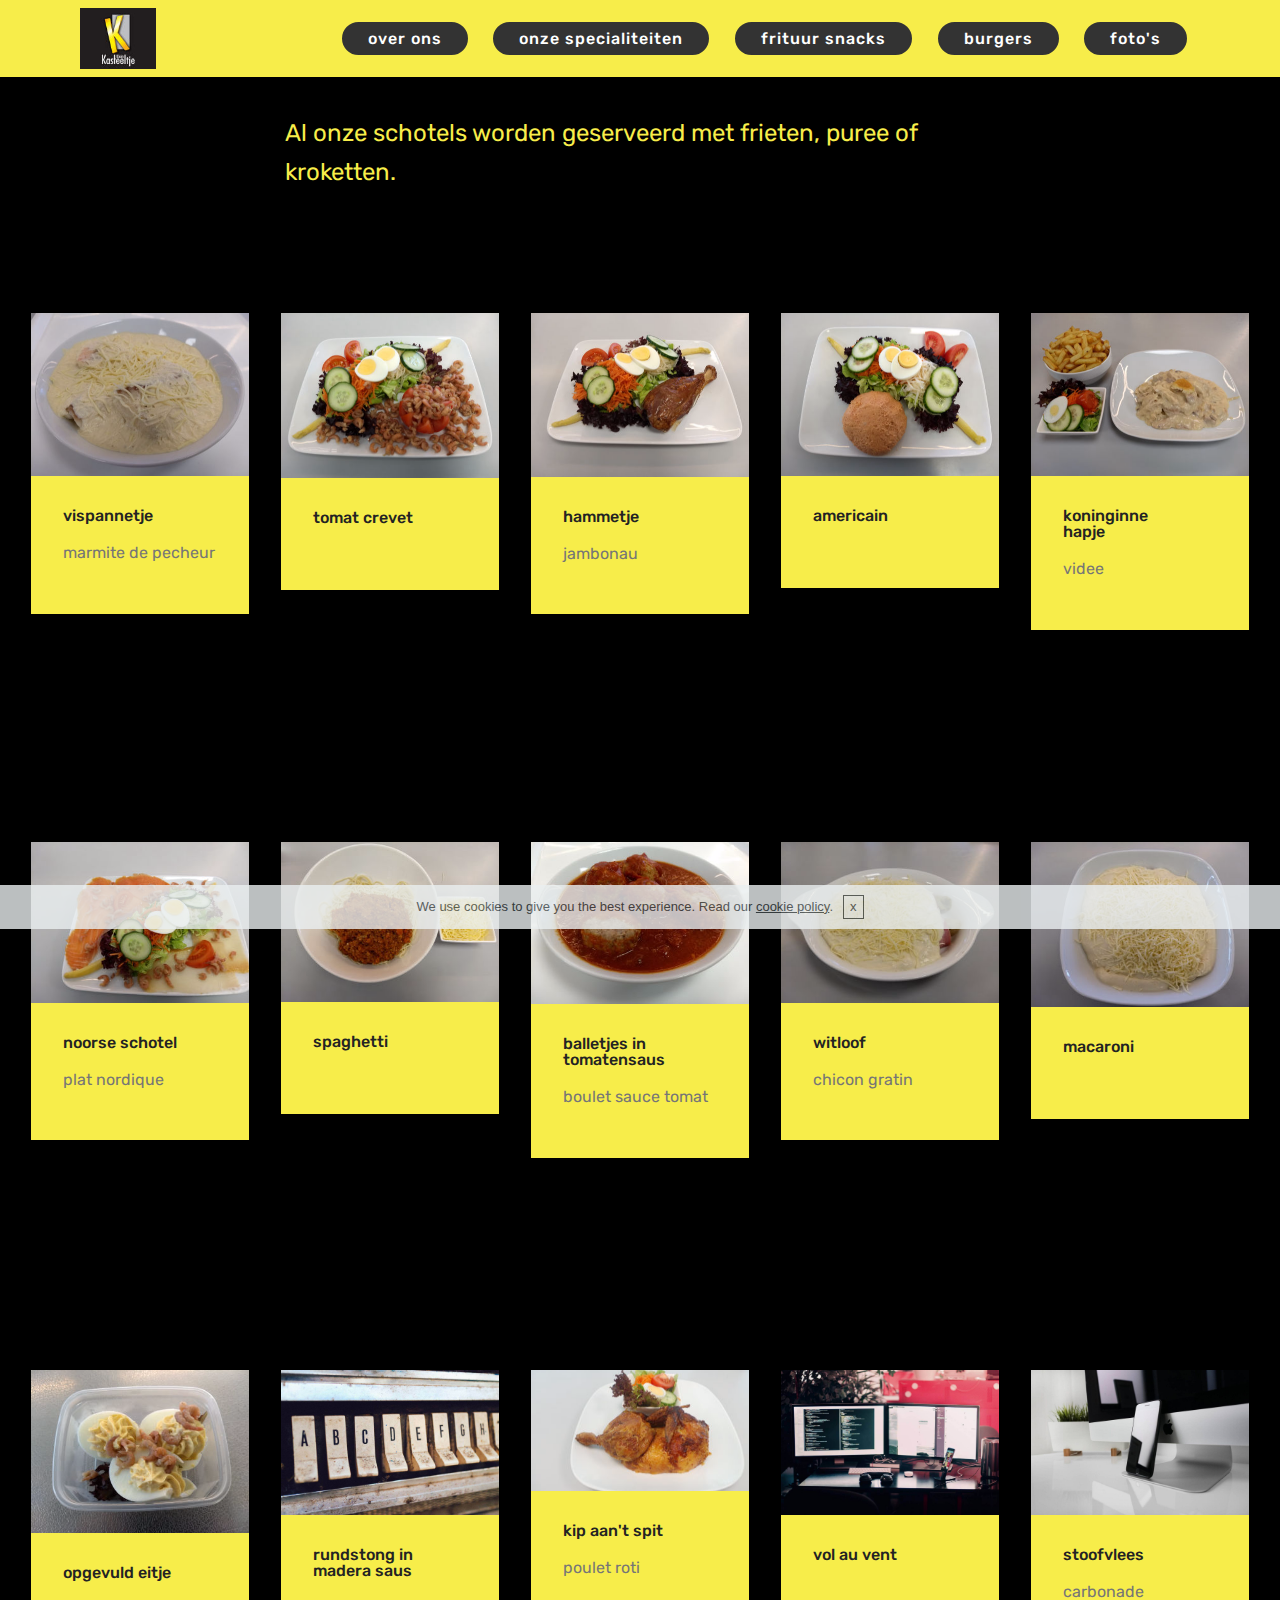
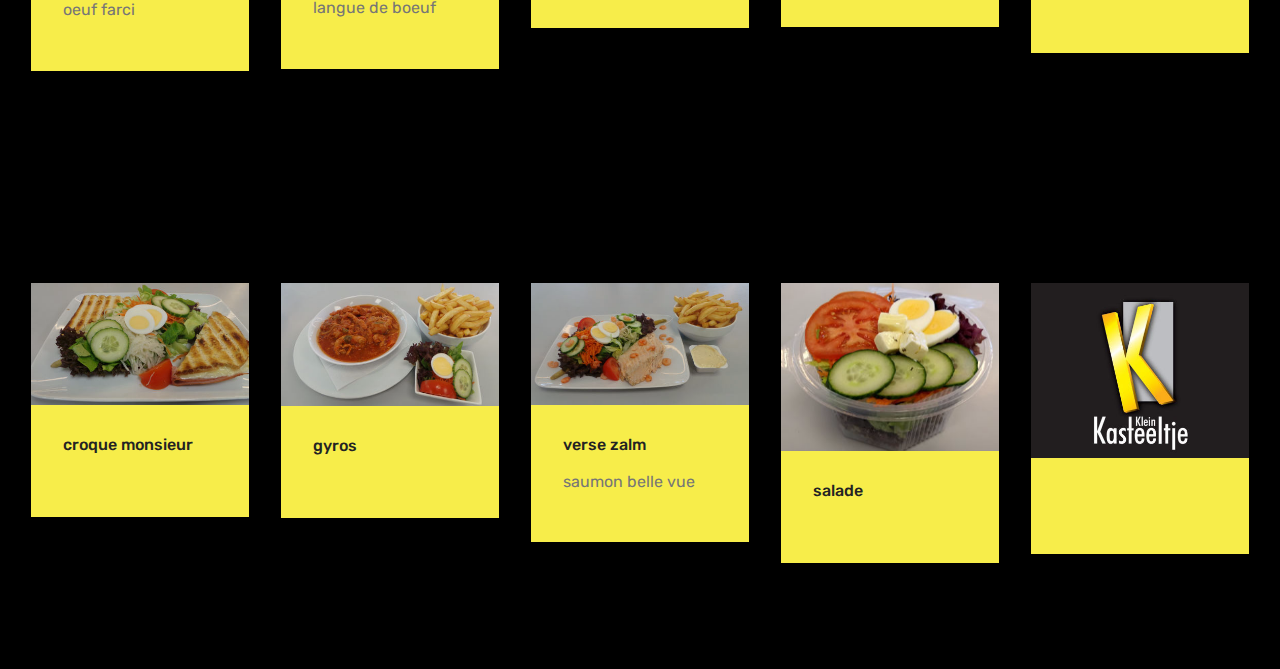
==== page2.html @ 7572d740 "create github pages" ====
<!DOCTYPE html>
<html >
<head>
  <!-- Site made with Mobirise Website Builder v4.8.10, https://mobirise.com -->
  <meta charset="UTF-8">
  <meta http-equiv="X-UA-Compatible" content="IE=edge">
  <meta name="generator" content="Mobirise v4.8.10, mobirise.com">
  <meta name="viewport" content="width=device-width, initial-scale=1, minimum-scale=1">
  <link rel="shortcut icon" href="assets/images/logo-2-122x98.jpg" type="image/x-icon">
  <meta name="description" content="">
  <title>ons specialiteiten</title>
  <link rel="stylesheet" href="assets/web/assets/mobirise-icons/mobirise-icons.css">
  <link rel="stylesheet" href="assets/tether/tether.min.css">
  <link rel="stylesheet" href="assets/bootstrap/css/bootstrap.min.css">
  <link rel="stylesheet" href="assets/bootstrap/css/bootstrap-grid.min.css">
  <link rel="stylesheet" href="assets/bootstrap/css/bootstrap-reboot.min.css">
  <link rel="stylesheet" href="assets/dropdown/css/style.css">
  <link rel="stylesheet" href="assets/theme/css/style.css">
  <link rel="stylesheet" href="assets/mobirise/css/mbr-additional.css" type="text/css">
  
  
  
</head>
<body>
  <section class="menu cid-rec73ujfLk" once="menu" id="menu1-b">

    

    <nav class="navbar navbar-expand beta-menu navbar-dropdown align-items-center navbar-fixed-top navbar-toggleable-sm">
        <button class="navbar-toggler navbar-toggler-right" type="button" data-toggle="collapse" data-target="#navbarSupportedContent" aria-controls="navbarSupportedContent" aria-expanded="false" aria-label="Toggle navigation">
            <div class="hamburger">
                <span></span>
                <span></span>
                <span></span>
                <span></span>
            </div>
        </button>
        <div class="menu-logo">
            <div class="navbar-brand">
                <span class="navbar-logo">
                    <a href="index.html">
                         <img src="assets/images/logo-2-122x98.jpg" alt="Mobirise" title="" style="height: 3.8rem;">
                    </a>
                </span>
                
            </div>
        </div>
        <div class="collapse navbar-collapse" id="navbarSupportedContent">
            
            <div class="navbar-buttons mbr-section-btn"><a class="btn btn-sm btn-black display-4" href="page6.html">over ons
                    </a> <a class="btn btn-sm btn-black display-4" href="page2.html">onze specialiteiten
                    </a> <a class="btn btn-sm btn-black display-4" href="page5.html">frituur snacks</a> <a class="btn btn-sm btn-black display-4" href="page3.html">burgers</a> <a class="btn btn-sm btn-black display-4" href="page7.html">foto's</a></div>
        </div>
    </nav>
</section>

<section class="engine"><a href="https://mobirise.info/r">bootstrap template</a></section><section class="mbr-section article content1 cid-rgzN9LftoB" id="content1-1b">
    
     

    <div class="container">
        <div class="media-container-row">
            <div class="mbr-text col-12 col-md-8 mbr-fonts-style display-5"><p><br></p><p>Al onze schotels worden geserveerd met frieten, puree of kroketten.</p></div>
        </div>
    </div>
</section>

<section class="features17 cid-recklBuhx4" id="features17-l">
    
    

    
    <div class="container-fluid">
        <div class="media-container-row">
            <div class="card p-3 col-12 col-md-6 my-col">
                <div class="card-wrapper">
                    <div class="card-img">
                        <img src="assets/images/50827368-1995098250793268-5946096842210017280-n-430x323.jpg" alt="Mobirise" title="">
                    </div>
                    <div class="card-box">
                        <h4 class="card-title pb-3 mbr-fonts-style display-7">vispannetje</h4>
                        <p class="mbr-text mbr-fonts-style display-7">marmite de pecheur</p>
                    </div>
                </div>
            </div>

            <div class="card p-3 col-12 col-md-6 my-col">
                <div class="card-wrapper">
                    <div class="card-img">
                        <img src="assets/images/50784639-2400326516862826-1860942607039856640-n-430x323.jpg" alt="Mobirise" title="">
                    </div>
                    <div class="card-box">
                        <h4 class="card-title pb-3 mbr-fonts-style display-7">tomat crevet</h4>
                        <p class="mbr-text mbr-fonts-style display-7"></p>
                    </div>
                </div>
            </div>

            <div class="card p-3 col-12 col-md-6 my-col">
                <div class="card-wrapper">
                    <div class="card-img">
                        <img src="assets/images/50801722-320391675485150-7075868842458611712-n-430x323.jpg" alt="Mobirise" title="">
                    </div>
                    <div class="card-box">
                        <h4 class="card-title pb-3 mbr-fonts-style display-7">hammetje</h4>
                        <p class="mbr-text mbr-fonts-style display-7">jambonau</p>
                    </div>
                </div>
            </div>

            <div class="card p-3 col-12 col-md-6 my-col">
                <div class="card-wrapper">
                    <div class="card-img">
                        <img src="assets/images/50875366-781435548882278-3315359842184462336-n-430x323.jpg" alt="Mobirise" title="">
                    </div>
                    <div class="card-box">
                        <h4 class="card-title pb-3 mbr-fonts-style display-7">americain</h4>
                        <p class="mbr-text mbr-fonts-style display-7"></p>
                    </div>
                </div>
            </div>
            <div class="card p-3 col-12 col-md-6 my-col">
                <div class="card-wrapper">
                    <div class="card-img">
                        <img src="assets/images/51148711-1792166977555471-4178245533892083712-n-430x323.jpg" alt="Mobirise" title="">
                    </div>
                    <div class="card-box">
                        <h4 class="card-title pb-3 mbr-fonts-style display-7">koninginne<br>hapje</h4>
                        <p class="mbr-text mbr-fonts-style display-7">videe</p>
                    </div>
                </div>
            </div>
            
        </div>
    </div>
</section>

<section class="features17 cid-recknrUczI" id="features17-m">
    
    

    
    <div class="container-fluid">
        <div class="media-container-row">
            <div class="card p-3 col-12 col-md-6 my-col">
                <div class="card-wrapper">
                    <div class="card-img">
                        <img src="assets/images/51202951-395806581244253-6307125531049459712-n-346x260.jpg" alt="Mobirise" title="">
                    </div>
                    <div class="card-box">
                        <h4 class="card-title pb-3 mbr-fonts-style display-7">noorse schotel</h4>
                        <p class="mbr-text mbr-fonts-style display-7">plat nordique</p>
                    </div>
                </div>
            </div>

            <div class="card p-3 col-12 col-md-6 my-col">
                <div class="card-wrapper">
                    <div class="card-img">
                        <img src="assets/images/50830627-273370356693014-2599071722275602432-n-346x260.jpg" alt="Mobirise" title="">
                    </div>
                    <div class="card-box">
                        <h4 class="card-title pb-3 mbr-fonts-style display-7">spaghetti</h4>
                        <p class="mbr-text mbr-fonts-style display-7"></p>
                    </div>
                </div>
            </div>

            <div class="card p-3 col-12 col-md-6 my-col">
                <div class="card-wrapper">
                    <div class="card-img">
                        <img src="assets/images/50914615-1672369756197140-2562226293059878912-n-346x260.jpg" alt="Mobirise" title="">
                    </div>
                    <div class="card-box">
                        <h4 class="card-title pb-3 mbr-fonts-style display-7">balletjes in tomatensaus</h4>
                        <p class="mbr-text mbr-fonts-style display-7">boulet sauce tomat</p>
                    </div>
                </div>
            </div>

            <div class="card p-3 col-12 col-md-6 my-col">
                <div class="card-wrapper">
                    <div class="card-img">
                        <img src="assets/images/51304260-373575806559792-3846503690173153280-n-346x260.jpg" alt="Mobirise" title="">
                    </div>
                    <div class="card-box">
                        <h4 class="card-title pb-3 mbr-fonts-style display-7">witloof</h4>
                        <p class="mbr-text mbr-fonts-style display-7">chicon gratin</p>
                    </div>
                </div>
            </div>
            <div class="card p-3 col-12 col-md-6 my-col">
                <div class="card-wrapper">
                    <div class="card-img">
                        <img src="assets/images/50916947-1265857606899111-3289320769728806912-n-346x260.jpg" alt="Mobirise" title="">
                    </div>
                    <div class="card-box">
                        <h4 class="card-title pb-3 mbr-fonts-style display-7">macaroni</h4>
                        <p class="mbr-text mbr-fonts-style display-7"></p>
                    </div>
                </div>
            </div>
            
        </div>
    </div>
</section>

<section class="features17 cid-rgyA32SpLx" id="features17-10">
    
    

    
    <div class="container-fluid">
        <div class="media-container-row">
            <div class="card p-3 col-12 col-md-6 my-col">
                <div class="card-wrapper">
                    <div class="card-img">
                        <img src="assets/images/50003251-404306273643774-7977864394694459392-n-346x260.jpg" alt="Mobirise" title="">
                    </div>
                    <div class="card-box">
                        <h4 class="card-title pb-3 mbr-fonts-style display-7">opgevuld eitje</h4>
                        <p class="mbr-text mbr-fonts-style display-7">oeuf farci</p>
                    </div>
                </div>
            </div>

            <div class="card p-3 col-12 col-md-6 my-col">
                <div class="card-wrapper">
                    <div class="card-img">
                        <img src="assets/images/02.jpg" alt="Mobirise">
                    </div>
                    <div class="card-box">
                        <h4 class="card-title pb-3 mbr-fonts-style display-7">rundstong in madera saus<br></h4>
                        <p class="mbr-text mbr-fonts-style display-7">langue de boeuf</p>
                    </div>
                </div>
            </div>

            <div class="card p-3 col-12 col-md-6 my-col">
                <div class="card-wrapper">
                    <div class="card-img">
                        <img src="assets/images/20140618-135926-346x195.jpg" alt="Mobirise" title="">
                    </div>
                    <div class="card-box">
                        <h4 class="card-title pb-3 mbr-fonts-style display-7">kip aan't spit</h4>
                        <p class="mbr-text mbr-fonts-style display-7">poulet roti</p>
                    </div>
                </div>
            </div>

            <div class="card p-3 col-12 col-md-6 my-col">
                <div class="card-wrapper">
                    <div class="card-img">
                        <img src="assets/images/04.jpg" alt="Mobirise">
                    </div>
                    <div class="card-box">
                        <h4 class="card-title pb-3 mbr-fonts-style display-7">vol au vent</h4>
                        <p class="mbr-text mbr-fonts-style display-7"></p>
                    </div>
                </div>
            </div>
            <div class="card p-3 col-12 col-md-6 my-col">
                <div class="card-wrapper">
                    <div class="card-img">
                        <img src="assets/images/01.jpg" alt="Mobirise">
                    </div>
                    <div class="card-box">
                        <h4 class="card-title pb-3 mbr-fonts-style display-7">stoofvlees</h4>
                        <p class="mbr-text mbr-fonts-style display-7">carbonade</p>
                    </div>
                </div>
            </div>
            
        </div>
    </div>
</section>

<section class="features17 cid-rgzDKqS6aR" id="features17-1a">
    
    

    
    <div class="container-fluid">
        <div class="media-container-row">
            <div class="card p-3 col-12 col-md-6 my-col">
                <div class="card-wrapper">
                    <div class="card-img">
                        <img src="assets/images/20160317-221334-430x242.jpg" alt="Mobirise" title="">
                    </div>
                    <div class="card-box">
                        <h4 class="card-title pb-3 mbr-fonts-style display-7">croque monsieur</h4>
                        <p class="mbr-text mbr-fonts-style display-7"></p>
                    </div>
                </div>
            </div>

            <div class="card p-3 col-12 col-md-6 my-col">
                <div class="card-wrapper">
                    <div class="card-img">
                        <img src="assets/images/20160421-111442-430x242.jpg" alt="Mobirise" title="">
                    </div>
                    <div class="card-box">
                        <h4 class="card-title pb-3 mbr-fonts-style display-7">gyros</h4>
                        <p class="mbr-text mbr-fonts-style display-7"></p>
                    </div>
                </div>
            </div>

            <div class="card p-3 col-12 col-md-6 my-col">
                <div class="card-wrapper">
                    <div class="card-img">
                        <img src="assets/images/20160421-110950-430x242.jpg" alt="Mobirise" title="">
                    </div>
                    <div class="card-box">
                        <h4 class="card-title pb-3 mbr-fonts-style display-7">verse zalm</h4>
                        <p class="mbr-text mbr-fonts-style display-7">saumon belle vue</p>
                    </div>
                </div>
            </div>

            <div class="card p-3 col-12 col-md-6 my-col">
                <div class="card-wrapper">
                    <div class="card-img">
                        <img src="assets/images/50919503-2299059166978845-5329085894915784704-n-1-430x323.jpg" alt="Mobirise" title="">
                    </div>
                    <div class="card-box">
                        <h4 class="card-title pb-3 mbr-fonts-style display-7">salade</h4>
                        <p class="mbr-text mbr-fonts-style display-7"></p>
                    </div>
                </div>
            </div>
            <div class="card p-3 col-12 col-md-6 my-col">
                <div class="card-wrapper">
                    <div class="card-img">
                        <img src="assets/images/logo-430x346.jpg" alt="Mobirise" title="">
                    </div>
                    <div class="card-box">
                        <h4 class="card-title pb-3 mbr-fonts-style display-7"></h4>
                        <p class="mbr-text mbr-fonts-style display-7"></p>
                    </div>
                </div>
            </div>
            
        </div>
    </div>
</section>


  <script src="assets/web/assets/jquery/jquery.min.js"></script>
  <script src="assets/popper/popper.min.js"></script>
  <script src="assets/tether/tether.min.js"></script>
  <script src="assets/bootstrap/js/bootstrap.min.js"></script>
  <script src="assets/smoothscroll/smooth-scroll.js"></script>
  <script src="assets/cookies-alert-plugin/cookies-alert-core.js"></script>
  <script src="assets/cookies-alert-plugin/cookies-alert-script.js"></script>
  <script src="assets/dropdown/js/script.min.js"></script>
  <script src="assets/touchswipe/jquery.touch-swipe.min.js"></script>
  <script src="assets/theme/js/script.js"></script>
  
  
<input name="cookieData" type="hidden" data-cookie-text="We use cookies to give you the best experience. Read our <a href='privacy.html'>cookie policy</a>.">
  </body>
</html>
---- assets/web/assets/mobirise-icons/mobirise-icons.css ----
@font-face {
  font-family: 'MobiriseIcons';
  src:  url('mobirise-icons.eot?spat4u');
  src:  url('mobirise-icons.eot?spat4u#iefix') format('embedded-opentype'),
    url('mobirise-icons.ttf?spat4u') format('truetype'),
    url('mobirise-icons.woff?spat4u') format('woff'),
    url('mobirise-icons.svg?spat4u#MobiriseIcons') format('svg');
  font-weight: normal;
  font-style: normal;
}

[class^="mbri-"], [class*=" mbri-"] {
  /* use !important to prevent issues with browser extensions that change fonts */
  font-family: MobiriseIcons !important;
  speak: none;
  font-style: normal;
  font-weight: normal;
  font-variant: normal;
  text-transform: none;
  line-height: 1;

  /* Better Font Rendering =========== */
  -webkit-font-smoothing: antialiased;
  -moz-osx-font-smoothing: grayscale;
}

.mbri-add-submenu:before {
  content: "\e900";
}
.mbri-alert:before {
  content: "\e901";
}
.mbri-align-center:before {
  content: "\e902";
}
.mbri-align-justify:before {
  content: "\e903";
}
.mbri-align-left:before {
  content: "\e904";
}
.mbri-align-right:before {
  content: "\e905";
}
.mbri-android:before {
  content: "\e906";
}
.mbri-apple:before {
  content: "\e907";
}
.mbri-arrow-down:before {
  content: "\e908";
}
.mbri-arrow-next:before {
  content: "\e909";
}
.mbri-arrow-prev:before {
  content: "\e90a";
}
.mbri-arrow-up:before {
  content: "\e90b";
}
.mbri-bold:before {
  content: "\e90c";
}
.mbri-bookmark:before {
  content: "\e90d";
}
.mbri-bootstrap:before {
  content: "\e90e";
}
.mbri-briefcase:before {
  content: "\e90f";
}
.mbri-browse:before {
  content: "\e910";
}
.mbri-bulleted-list:before {
  content: "\e911";
}
.mbri-calendar:before {
  content: "\e912";
}
.mbri-camera:before {
  content: "\e913";
}
.mbri-cart-add:before {
  content: "\e914";
}
.mbri-cart-full:before {
  content: "\e915";
}
.mbri-cash:before {
  content: "\e916";
}
.mbri-change-style:before {
  content: "\e917";
}
.mbri-chat:before {
  content: "\e918";
}
.mbri-clock:before {
  content: "\e919";
}
.mbri-close:before {
  content: "\e91a";
}
.mbri-cloud:before {
  content: "\e91b";
}
.mbri-code:before {
  content: "\e91c";
}
.mbri-contact-form:before {
  content: "\e91d";
}
.mbri-credit-card:before {
  content: "\e91e";
}
.mbri-cursor-click:before {
  content: "\e91f";
}
.mbri-cust-feedback:before {
  content: "\e920";
}
.mbri-database:before {
  content: "\e921";
}
.mbri-delivery:before {
  content: "\e922";
}
.mbri-desktop:before {
  content: "\e923";
}
.mbri-devices:before {
  content: "\e924";
}
.mbri-down:before {
  content: "\e925";
}
.mbri-download:before {
  content: "\e989";
}
.mbri-drag-n-drop:before {
  content: "\e927";
}
.mbri-drag-n-drop2:before {
  content: "\e928";
}
.mbri-edit:before {
  content: "\e929";
}
.mbri-edit2:before {
  content: "\e92a";
}
.mbri-error:before {
  content: "\e92b";
}
.mbri-extension:before {
  content: "\e92c";
}
.mbri-features:before {
  content: "\e92d";
}
.mbri-file:before {
  content: "\e92e";
}
.mbri-flag:before {
  content: "\e92f";
}
.mbri-folder:before {
  content: "\e930";
}
.mbri-gift:before {
  content: "\e931";
}
.mbri-github:before {
  content: "\e932";
}
.mbri-globe:before {
  content: "\e933";
}
.mbri-globe-2:before {
  content: "\e934";
}
.mbri-growing-chart:before {
  content: "\e935";
}
.mbri-hearth:before {
  content: "\e936";
}
.mbri-help:before {
  content: "\e937";
}
.mbri-home:before {
  content: "\e938";
}
.mbri-hot-cup:before {
  content: "\e939";
}
.mbri-idea:before {
  content: "\e93a";
}
.mbri-image-gallery:before {
  content: "\e93b";
}
.mbri-image-slider:before {
  content: "\e93c";
}
.mbri-info:before {
  content: "\e93d";
}
.mbri-italic:before {
  content: "\e93e";
}
.mbri-key:before {
  content: "\e93f";
}
.mbri-laptop:before {
  content: "\e940";
}
.mbri-layers:before {
  content: "\e941";
}
.mbri-left-right:before {
  content: "\e942";
}
.mbri-left:before {
  content: "\e943";
}
.mbri-letter:before {
  content: "\e944";
}
.mbri-like:before {
  content: "\e945";
}
.mbri-link:before {
  content: "\e946";
}
.mbri-lock:before {
  content: "\e947";
}
.mbri-login:before {
  content: "\e948";
}
.mbri-logout:before {
  content: "\e949";
}
.mbri-magic-stick:before {
  content: "\e94a";
}
.mbri-map-pin:before {
  content: "\e94b";
}
.mbri-menu:before {
  content: "\e94c";
}
.mbri-mobile:before {
  content: "\e94d";
}
.mbri-mobile2:before {
  content: "\e94e";
}
.mbri-mobirise:before {
  content: "\e94f";
}
.mbri-more-horizontal:before {
  content: "\e950";
}
.mbri-more-vertical:before {
  content: "\e951";
}
.mbri-music:before {
  content: "\e952";
}
.mbri-new-file:before {
  content: "\e953";
}
.mbri-numbered-list:before {
  content: "\e954";
}
.mbri-opened-folder:before {
  content: "\e955";
}
.mbri-pages:before {
  content: "\e956";
}
.mbri-paper-plane:before {
  content: "\e957";
}
.mbri-paperclip:before {
  content: "\e958";
}
.mbri-photo:before {
  content: "\e959";
}
.mbri-photos:before {
  content: "\e95a";
}
.mbri-pin:before {
  content: "\e95b";
}
.mbri-play:before {
  content: "\e95c";
}
.mbri-plus:before {
  content: "\e95d";
}
.mbri-preview:before {
  content: "\e95e";
}
.mbri-print:before {
  content: "\e95f";
}
.mbri-protect:before {
  content: "\e960";
}
.mbri-question:before {
  content: "\e961";
}
.mbri-quote-left:before {
  content: "\e962";
}
.mbri-quote-right:before {
  content: "\e963";
}
.mbri-refresh:before {
  content: "\e964";
}
.mbri-responsive:before {
  content: "\e965";
}
.mbri-right:before {
  content: "\e966";
}
.mbri-rocket:before {
  content: "\e967";
}
.mbri-sad-face:before {
  content: "\e968";
}
.mbri-sale:before {
  content: "\e969";
}
.mbri-save:before {
  content: "\e96a";
}
.mbri-search:before {
  content: "\e96b";
}
.mbri-setting:before {
  content: "\e96c";
}
.mbri-setting2:before {
  content: "\e96d";
}
.mbri-setting3:before {
  content: "\e96e";
}
.mbri-share:before {
  content: "\e96f";
}
.mbri-shopping-bag:before {
  content: "\e970";
}
.mbri-shopping-basket:before {
  content: "\e971";
}
.mbri-shopping-cart:before {
  content: "\e972";
}
.mbri-sites:before {
  content: "\e973";
}
.mbri-smile-face:before {
  content: "\e974";
}
.mbri-speed:before {
  content: "\e975";
}
.mbri-star:before {
  content: "\e976";
}
.mbri-success:before {
  content: "\e977";
}
.mbri-sun:before {
  content: "\e978";
}
.mbri-sun2:before {
  content: "\e979";
}
.mbri-tablet:before {
  content: "\e97a";
}
.mbri-tablet-vertical:before {
  content: "\e97b";
}
.mbri-target:before {
  content: "\e97c";
}
.mbri-timer:before {
  content: "\e97d";
}
.mbri-to-ftp:before {
  content: "\e97e";
}
.mbri-to-local-drive:before {
  content: "\e97f";
}
.mbri-touch-swipe:before {
  content: "\e980";
}
.mbri-touch:before {
  content: "\e981";
}
.mbri-trash:before {
  content: "\e982";
}
.mbri-underline:before {
  content: "\e983";
}
.mbri-unlink:before {
  content: "\e984";
}
.mbri-unlock:before {
  content: "\e985";
}
.mbri-up-down:before {
  content: "\e986";
}
.mbri-up:before {
  content: "\e987";
}
.mbri-update:before {
  content: "\e988";
}
.mbri-upload:before {
 content: "\e926"; 
}
.mbri-user:before {
  content: "\e98a";
}
.mbri-user2:before {
  content: "\e98b";
}
.mbri-users:before {
  content: "\e98c";
}
.mbri-video:before {
  content: "\e98d";
}
.mbri-video-play:before {
  content: "\e98e";
}
.mbri-watch:before {
  content: "\e98f";
}
.mbri-website-theme:before {
  content: "\e990";
}
.mbri-wifi:before {
  content: "\e991";
}
.mbri-windows:before {
  content: "\e992";
}
.mbri-zoom-out:before {
  content: "\e993";
}
.mbri-redo:before {
  content: "\e994";
}
.mbri-undo:before {
  content: "\e995";
}
---- assets/dropdown/css/style.css ----
.navbar-dropdown {
  left: 0;
  padding: 0;
  position: absolute;
  right: 0;
  top: 0;
  transition: all 0.45s ease;
  z-index: 1030;
  background: #282828; }
  .navbar-dropdown .navbar-logo {
    margin-right: 0.8rem;
    transition: margin 0.3s ease-in-out;
    vertical-align: middle; }
    .navbar-dropdown .navbar-logo img {
      height: 3.125rem;
      transition: all 0.3s ease-in-out; }
    .navbar-dropdown .navbar-logo.mbr-iconfont {
      font-size: 3.125rem;
      line-height: 3.125rem; }
  .navbar-dropdown .navbar-caption {
    font-weight: 700;
    white-space: normal;
    vertical-align: -4px;
    line-height: 3.125rem !important; }
    .navbar-dropdown .navbar-caption, .navbar-dropdown .navbar-caption:hover {
      color: inherit;
      text-decoration: none; }
  .navbar-dropdown .mbr-iconfont + .navbar-caption {
    vertical-align: -1px; }
  .navbar-dropdown.navbar-fixed-top {
    position: fixed; }
  .navbar-dropdown .navbar-brand span {
    vertical-align: -4px; }
  .navbar-dropdown.bg-color.transparent {
    background: none; }
  .navbar-dropdown.navbar-short .navbar-brand {
    padding: 0.625rem 0; }
    .navbar-dropdown.navbar-short .navbar-brand span {
      vertical-align: -1px; }
  .navbar-dropdown.navbar-short .navbar-caption {
    line-height: 2.375rem !important;
    vertical-align: -2px; }
  .navbar-dropdown.navbar-short .navbar-logo {
    margin-right: 0.5rem; }
    .navbar-dropdown.navbar-short .navbar-logo img {
      height: 2.375rem; }
    .navbar-dropdown.navbar-short .navbar-logo.mbr-iconfont {
      font-size: 2.375rem;
      line-height: 2.375rem; }
  .navbar-dropdown.navbar-short .mbr-table-cell {
    height: 3.625rem; }
  .navbar-dropdown .navbar-close {
    left: 0.6875rem;
    position: fixed;
    top: 0.75rem;
    z-index: 1000; }
  .navbar-dropdown .hamburger-icon {
    content: "";
    display: inline-block;
    vertical-align: middle;
    width: 16px;
    -webkit-box-shadow: 0 -6px 0 1px #282828,0 0 0 1px #282828,0 6px 0 1px #282828;
    -moz-box-shadow: 0 -6px 0 1px #282828,0 0 0 1px #282828,0 6px 0 1px #282828;
    box-shadow: 0 -6px 0 1px #282828,0 0 0 1px #282828,0 6px 0 1px #282828; }

.dropdown-menu .dropdown-toggle[data-toggle="dropdown-submenu"]::after {
  border-bottom: 0.35em solid transparent;
  border-left: 0.35em solid;
  border-right: 0;
  border-top: 0.35em solid transparent;
  margin-left: 0.3rem; }

.dropdown-menu .dropdown-item:focus {
  outline: 0; }

.nav-dropdown {
  font-size: 0.75rem;
  font-weight: 500;
  height: auto !important; }
  .nav-dropdown .nav-btn {
    padding-left: 1rem; }
  .nav-dropdown .link {
    margin: .667em 1.667em;
    font-weight: 500;
    padding: 0;
    transition: color .2s ease-in-out; }
    .nav-dropdown .link.dropdown-toggle {
      margin-right: 2.583em; }
      .nav-dropdown .link.dropdown-toggle::after {
        margin-left: .25rem;
        border-top: 0.35em solid;
        border-right: 0.35em solid transparent;
        border-left: 0.35em solid transparent;
        border-bottom: 0; }
      .nav-dropdown .link.dropdown-toggle[aria-expanded="true"] {
        margin: 0;
        padding: 0.667em 3.263em  0.667em 1.667em; }
  .nav-dropdown .link::after,
  .nav-dropdown .dropdown-item::after {
    color: inherit; }
  .nav-dropdown .btn {
    font-size: 0.75rem;
    font-weight: 700;
    letter-spacing: 0;
    margin-bottom: 0;
    padding-left: 1.25rem;
    padding-right: 1.25rem; }
  .nav-dropdown .dropdown-menu {
    border-radius: 0;
    border: 0;
    left: 0;
    margin: 0;
    padding-bottom: 1.25rem;
    padding-top: 1.25rem;
    position: relative; }
  .nav-dropdown .dropdown-submenu {
    margin-left: 0.125rem;
    top: 0; }
  .nav-dropdown .dropdown-item {
    font-weight: 500;
    line-height: 2;
    padding: 0.3846em 4.615em 0.3846em 1.5385em;
    position: relative;
    transition: color .2s ease-in-out, background-color .2s ease-in-out; }
    .nav-dropdown .dropdown-item::after {
      margin-top: -0.3077em;
      position: absolute;
      right: 1.1538em;
      top: 50%; }
    .nav-dropdown .dropdown-item:focus, .nav-dropdown .dropdown-item:hover {
      background: none; }

@media (max-width: 767px) {
  .nav-dropdown.navbar-toggleable-sm {
    bottom: 0;
    display: none;
    left: 0;
    overflow-x: hidden;
    position: fixed;
    top: 0;
    transform: translateX(-100%);
    -ms-transform: translateX(-100%);
    -webkit-transform: translateX(-100%);
    width: 18.75rem;
    z-index: 999; } }
.nav-dropdown.navbar-toggleable-xl {
  bottom: 0;
  display: none;
  left: 0;
  overflow-x: hidden;
  position: fixed;
  top: 0;
  transform: translateX(-100%);
  -ms-transform: translateX(-100%);
  -webkit-transform: translateX(-100%);
  width: 18.75rem;
  z-index: 999; }

.nav-dropdown-sm {
  display: block !important;
  overflow-x: hidden;
  overflow: auto;
  padding-top: 3.875rem; }
  .nav-dropdown-sm::after {
    content: "";
    display: block;
    height: 3rem;
    width: 100%; }
  .nav-dropdown-sm.collapse.in ~ .navbar-close {
    display: block !important; }
  .nav-dropdown-sm.collapsing, .nav-dropdown-sm.collapse.in {
    transform: translateX(0);
    -ms-transform: translateX(0);
    -webkit-transform: translateX(0);
    transition: all 0.25s ease-out;
    -webkit-transition: all 0.25s ease-out;
    background: #282828; }
  .nav-dropdown-sm.collapsing[aria-expanded="false"] {
    transform: translateX(-100%);
    -ms-transform: translateX(-100%);
    -webkit-transform: translateX(-100%); }
  .nav-dropdown-sm .nav-item {
    display: block;
    margin-left: 0 !important;
    padding-left: 0; }
  .nav-dropdown-sm .link,
  .nav-dropdown-sm .dropdown-item {
    border-top: 1px dotted rgba(255, 255, 255, 0.1);
    font-size: 0.8125rem;
    line-height: 1.6;
    margin: 0 !important;
    padding: 0.875rem 2.4rem 0.875rem 1.5625rem !important;
    position: relative;
    white-space: normal; }
    .nav-dropdown-sm .link:focus, .nav-dropdown-sm .link:hover,
    .nav-dropdown-sm .dropdown-item:focus,
    .nav-dropdown-sm .dropdown-item:hover {
      background: rgba(0, 0, 0, 0.2) !important;
      color: #c0a375; }
  .nav-dropdown-sm .nav-btn {
    position: relative;
    padding: 1.5625rem 1.5625rem 0 1.5625rem; }
    .nav-dropdown-sm .nav-btn::before {
      border-top: 1px dotted rgba(255, 255, 255, 0.1);
      content: "";
      left: 0;
      position: absolute;
      top: 0;
      width: 100%; }
    .nav-dropdown-sm .nav-btn + .nav-btn {
      padding-top: 0.625rem; }
      .nav-dropdown-sm .nav-btn + .nav-btn::before {
        display: none; }
  .nav-dropdown-sm .btn {
    padding: 0.625rem 0; }
  .nav-dropdown-sm .dropdown-toggle[data-toggle="dropdown-submenu"]::after {
    margin-left: .25rem;
    border-top: 0.35em solid;
    border-right: 0.35em solid transparent;
    border-left: 0.35em solid transparent;
    border-bottom: 0; }
  .nav-dropdown-sm .dropdown-toggle[data-toggle="dropdown-submenu"][aria-expanded="true"]::after {
    border-top: 0;
    border-right: 0.35em solid transparent;
    border-left: 0.35em solid transparent;
    border-bottom: 0.35em solid; }
  .nav-dropdown-sm .dropdown-menu {
    margin: 0;
    padding: 0;
    position: relative;
    top: 0;
    left: 0;
    width: 100%;
    border: 0;
    float: none;
    border-radius: 0;
    background: none; }
  .nav-dropdown-sm .dropdown-submenu {
    left: 100%;
    margin-left: 0.125rem;
    margin-top: -1.25rem;
    top: 0; }

.navbar-toggleable-sm .nav-dropdown .dropdown-menu {
  position: absolute; }

.navbar-toggleable-sm .nav-dropdown .dropdown-submenu {
  left: 100%;
  margin-left: 0.125rem;
  margin-top: -1.25rem;
  top: 0; }

.navbar-toggleable-sm.opened .nav-dropdown .dropdown-menu {
  position: relative; }

.navbar-toggleable-sm.opened .nav-dropdown .dropdown-submenu {
  left: 0;
  margin-left: 00rem;
  margin-top: 0rem;
  top: 0; }

.is-builder .nav-dropdown.collapsing {
  transition: none !important; }

/*# sourceMappingURL=style.css.map */
---- assets/theme/css/style.css ----
/*!
 * Mobirise v4 theme (https://mobirise.com/)
 * Copyright 2017 Mobirise
 */
section {
  background-color: #eeeeee; }

section,
.container,
.container-fluid {
  position: relative;
  word-wrap: break-word; }

a.mbr-iconfont:hover {
  text-decoration: none; }

.article .lead p, .article .lead ul, .article .lead ol, .article .lead pre, .article .lead blockquote {
  margin-bottom: 0; }

a {
  font-style: normal;
  font-weight: 400;
  cursor: pointer; }
  a, a:hover {
    text-decoration: none; }

figure {
  margin-bottom: 0; }

body {
  color: #232323; }

h1, h2, h3, h4, h5, h6,
.h1, .h2, .h3, .h4, .h5, .h6,
.display-1, .display-2, .display-3, .display-4 {
  line-height: 1;
  word-break: break-word;
  word-wrap: break-word; }

b, strong {
  font-weight: bold; }

blockquote {
  padding: 10px 0 10px 20px;
  position: relative;
  border-left: 2px solid;
  border-color: #ff3366; }

input:-webkit-autofill, input:-webkit-autofill:hover, input:-webkit-autofill:focus, input:-webkit-autofill:active {
  transition-delay: 9999s;
  transition-property: background-color, color; }

textarea[type="hidden"] {
  display: none; }

body {
  position: relative; }

section {
  background-position: 50% 50%;
  background-repeat: no-repeat;
  background-size: cover; }
  section .mbr-background-video,
  section .mbr-background-video-preview {
    position: absolute;
    bottom: 0;
    left: 0;
    right: 0;
    top: 0; }

.hidden {
  visibility: hidden; }

.mbr-z-index20 {
  z-index: 20; }

/*! Base colors */
.mbr-white {
  color: #ffffff; }

.mbr-black {
  color: #000000; }

.mbr-bg-white {
  background-color: #ffffff; }

.mbr-bg-black {
  background-color: #000000; }

/*! Text-aligns */
.align-left {
  text-align: left; }

.align-center {
  text-align: center; }

.align-right {
  text-align: right; }

@media (max-width: 767px) {
  .align-left, .align-center, .align-right, .mbr-section-btn, .mbr-section-title {
    text-align: center; } }
/*! Font-weight  */
.mbr-light {
  font-weight: 300; }

.mbr-regular {
  font-weight: 400; }

.mbr-semibold {
  font-weight: 500; }

.mbr-bold {
  font-weight: 700; }

/*! Media  */
.media-size-item {
  -webkit-flex: 1 1 auto;
  -moz-flex: 1 1 auto;
  -ms-flex: 1 1 auto;
  -o-flex: 1 1 auto;
  flex: 1 1 auto; }

.media-content {
  -webkit-flex-basis: 100%;
  flex-basis: 100%; }

.media-container-row {
  display: -ms-flexbox;
  display: -webkit-flex;
  display: flex;
  -webkit-flex-direction: row;
  -ms-flex-direction: row;
  flex-direction: row;
  -webkit-flex-wrap: wrap;
  -ms-flex-wrap: wrap;
  flex-wrap: wrap;
  -webkit-justify-content: center;
  -ms-flex-pack: center;
  justify-content: center;
  -webkit-align-content: center;
  -ms-flex-line-pack: center;
  align-content: center;
  -webkit-align-items: start;
  -ms-flex-align: start;
  align-items: start; }
  .media-container-row .media-size-item {
    width: 400px; }

.media-container-column {
  display: -ms-flexbox;
  display: -webkit-flex;
  display: flex;
  -webkit-flex-direction: column;
  -ms-flex-direction: column;
  flex-direction: column;
  -webkit-flex-wrap: wrap;
  -ms-flex-wrap: wrap;
  flex-wrap: wrap;
  -webkit-justify-content: center;
  -ms-flex-pack: center;
  justify-content: center;
  -webkit-align-content: center;
  -ms-flex-line-pack: center;
  align-content: center;
  -webkit-align-items: stretch;
  -ms-flex-align: stretch;
  align-items: stretch; }
  .media-container-column > * {
    width: 100%; }

@media (min-width: 992px) {
  .media-container-row {
    -webkit-flex-wrap: nowrap;
    -ms-flex-wrap: nowrap;
    flex-wrap: nowrap; } }
figure {
  overflow: hidden; }

figure[mbr-media-size] {
  transition: width 0.1s; }

.mbr-figure img, .mbr-figure iframe {
  display: block;
  width: 100%; }

.card {
  background-color: transparent;
  border: none; }

.card-img {
  text-align: center;
  flex-shrink: 0;
  -webkit-flex-shrink: 0; }

.media {
  max-width: 100%;
  margin: 0 auto; }

.mbr-figure {
  -ms-flex-item-align: center;
  -ms-grid-row-align: center;
  -webkit-align-self: center;
  align-self: center; }

.media-container > div {
  max-width: 100%; }

.mbr-figure img, .card-img img {
  width: 100%; }

@media (max-width: 991px) {
  .media-size-item {
    width: auto !important; }

  .media {
    width: auto; }

  .mbr-figure {
    width: 100% !important; } }
/*! Buttons */
.mbr-section-btn {
  margin-left: -.25rem;
  margin-right: -.25rem;
  font-size: 0; }

nav .mbr-section-btn {
  margin-left: 0rem;
  margin-right: 0rem; }

/*! Btn icon margin */
.btn .mbr-iconfont, .btn.btn-sm .mbr-iconfont {
  cursor: pointer;
  margin-right: 0.5rem; }

.btn.btn-md .mbr-iconfont, .btn.btn-md .mbr-iconfont {
  margin-right: 0.8rem; }

.mbr-regular {
  font-weight: 400; }

.mbr-semibold {
  font-weight: 500; }

.mbr-bold {
  font-weight: 700; }

[type="submit"] {
  -webkit-appearance: none; }

/*! Full-screen */
.mbr-fullscreen .mbr-overlay {
  min-height: 100vh; }

.mbr-fullscreen {
  display: flex;
  display: -webkit-flex;
  display: -moz-flex;
  display: -ms-flex;
  display: -o-flex;
  align-items: center;
  -webkit-align-items: center;
  min-height: 100vh;
  padding-top: 3rem;
  padding-bottom: 3rem; }

/*! Map */
.map {
  height: 25rem;
  position: relative; }
  .map iframe {
    width: 100%;
    height: 100%; }

/* Form */
.form-asterisk {
  font-family: initial;
  position: absolute;
  top: -2px;
  font-weight: normal; }

/*! Scroll to top arrow */
.mbr-arrow-up {
  bottom: 25px;
  right: 90px;
  position: fixed;
  text-align: right;
  z-index: 5000;
  color: #ffffff;
  font-size: 32px;
  transform: rotate(180deg);
  -webkit-transform: rotate(180deg); }

.mbr-arrow-up a {
  background: rgba(0, 0, 0, 0.2);
  border-radius: 3px;
  color: #fff;
  display: inline-block;
  height: 60px;
  width: 60px;
  outline-style: none !important;
  position: relative;
  text-decoration: none;
  transition: all .3s ease-in-out;
  cursor: pointer;
  text-align: center; }
  .mbr-arrow-up a:hover {
    background-color: rgba(0, 0, 0, 0.4); }
  .mbr-arrow-up a i {
    line-height: 60px; }

.mbr-arrow-up-icon {
  display: block;
  color: #fff; }

.mbr-arrow-up-icon::before {
  content: "\203a";
  display: inline-block;
  font-family: serif;
  font-size: 32px;
  line-height: 1;
  font-style: normal;
  position: relative;
  top: 6px;
  left: -4px;
  -webkit-transform: rotate(-90deg);
  transform: rotate(-90deg); }

/*! Arrow Down */
.mbr-arrow {
  position: absolute;
  bottom: 45px;
  left: 50%;
  width: 60px;
  height: 60px;
  cursor: pointer;
  background-color: rgba(80, 80, 80, 0.5);
  border-radius: 50%;
  -webkit-transform: translateX(-50%);
  transform: translateX(-50%); }
  .mbr-arrow > a {
    display: inline-block;
    text-decoration: none;
    outline-style: none;
    -webkit-animation: arrowdown 1.7s ease-in-out infinite;
    animation: arrowdown 1.7s ease-in-out infinite; }
    .mbr-arrow > a > i {
      position: absolute;
      top: -2px;
      left: 15px;
      font-size: 2rem; }

@keyframes arrowdown {
  0% {
    transform: translateY(0px);
    -webkit-transform: translateY(0px); }
  50% {
    transform: translateY(-5px);
    -webkit-transform: translateY(-5px); }
  100% {
    transform: translateY(0px);
    -webkit-transform: translateY(0px); } }
@-webkit-keyframes arrowdown {
  0% {
    transform: translateY(0px);
    -webkit-transform: translateY(0px); }
  50% {
    transform: translateY(-5px);
    -webkit-transform: translateY(-5px); }
  100% {
    transform: translateY(0px);
    -webkit-transform: translateY(0px); } }
@media (max-width: 500px) {
  .mbr-arrow-up {
    left: 50%;
    right: auto;
    transform: translateX(-50%) rotate(180deg);
    -webkit-transform: translateX(-50%) rotate(180deg); } }
/*Gradients animation*/
@keyframes gradient-animation {
  from {
    background-position: 0% 100%;
    animation-timing-function: ease-in-out; }
  to {
    background-position: 100% 0%;
    animation-timing-function: ease-in-out; } }
@-webkit-keyframes gradient-animation {
  from {
    background-position: 0% 100%;
    animation-timing-function: ease-in-out; }
  to {
    background-position: 100% 0%;
    animation-timing-function: ease-in-out; } }
.bg-gradient {
  background-size: 200% 200%;
  animation: gradient-animation 5s infinite alternate;
  -webkit-animation: gradient-animation 5s infinite alternate; }

.menu .navbar-brand {
  display: -webkit-flex; }
  .menu .navbar-brand span {
    display: flex;
    display: -webkit-flex; }
  .menu .navbar-brand .navbar-caption-wrap {
    display: -webkit-flex; }
  .menu .navbar-brand .navbar-logo img {
    display: -webkit-flex; }
@media (min-width: 768px) and (max-width: 991px) {
  .menu .navbar-toggleable-sm .navbar-nav {
    display: -webkit-box;
    display: -webkit-flex;
    display: -ms-flexbox; } }
@media (min-width: 992px) {
  .menu .navbar-nav.nav-dropdown {
    display: -webkit-flex; }
  .menu .navbar-toggleable-sm .navbar-collapse {
    display: -webkit-flex !important; } }
@media (max-width: 767px) {
  .menu .navbar-collapse {
    overflow-y: auto;
    max-height: 80vh; }
  .menu .dropdown-menu {
    max-height: 60vh;
    overflow-y: auto; } }

.navbar {
  display: -webkit-flex;
  -webkit-flex-wrap: wrap;
  -webkit-align-items: center;
  -webkit-justify-content: space-between; }

.navbar-collapse {
  -webkit-flex-basis: 100%;
  -webkit-flex-grow: 1;
  -webkit-align-items: center; }

.nav-dropdown .link {
  padding: .667em 1.667em !important;
  margin: 0 !important; }

.nav {
  display: -webkit-flex;
  -webkit-flex-wrap: wrap; }

.row {
  display: -webkit-flex;
  -webkit-flex-wrap: wrap; }

.justify-content-center {
  -webkit-justify-content: center; }

.form-inline {
  display: -webkit-flex;
  -webkit-flex-flow: row wrap;
  -webkit-align-items: center; }

.card-wrapper {
  -webkit-flex: 1; }

.carousel-control {
  z-index: 10;
  display: -webkit-flex;
  -webkit-align-items: center;
  -webkit-justify-content: center; }

.carousel-controls {
  display: -webkit-flex; }

.media {
  display: -webkit-flex; }

/*# sourceMappingURL=style.css.map */
.engine {
	position: absolute;
	text-indent: -2400px;
	text-align: center;
	padding: 0;
	top: 0;
	left: -2400px;
}
---- assets/mobirise/css/mbr-additional.css ----
@import url(https://fonts.googleapis.com/css?family=Rubik:300,300i,400,400i,500,500i,700,700i,900,900i);





body {
  font-style: normal;
  line-height: 1.5;
}
.mbr-section-title {
  font-style: normal;
  line-height: 1.2;
}
.mbr-section-subtitle {
  line-height: 1.3;
}
.mbr-text {
  font-style: normal;
  line-height: 1.6;
}
.display-1 {
  font-family: 'Rubik', sans-serif;
  font-size: 4.25rem;
}
.display-1 > .mbr-iconfont {
  font-size: 6.8rem;
}
.display-2 {
  font-family: 'Rubik', sans-serif;
  font-size: 3rem;
}
.display-2 > .mbr-iconfont {
  font-size: 4.8rem;
}
.display-4 {
  font-family: 'Rubik', sans-serif;
  font-size: 1rem;
}
.display-4 > .mbr-iconfont {
  font-size: 1.6rem;
}
.display-5 {
  font-family: 'Rubik', sans-serif;
  font-size: 1.5rem;
}
.display-5 > .mbr-iconfont {
  font-size: 2.4rem;
}
.display-7 {
  font-family: 'Rubik', sans-serif;
  font-size: 1rem;
}
.display-7 > .mbr-iconfont {
  font-size: 1.6rem;
}
/* ---- Fluid typography for mobile devices ---- */
/* 1.4 - font scale ratio ( bootstrap == 1.42857 ) */
/* 100vw - current viewport width */
/* (48 - 20)  48 == 48rem == 768px, 20 == 20rem == 320px(minimal supported viewport) */
/* 0.65 - min scale variable, may vary */
@media (max-width: 768px) {
  .display-1 {
    font-size: 3.4rem;
    font-size: calc( 2.1374999999999997rem + (4.25 - 2.1374999999999997) * ((100vw - 20rem) / (48 - 20)));
    line-height: calc( 1.4 * (2.1374999999999997rem + (4.25 - 2.1374999999999997) * ((100vw - 20rem) / (48 - 20))));
  }
  .display-2 {
    font-size: 2.4rem;
    font-size: calc( 1.7rem + (3 - 1.7) * ((100vw - 20rem) / (48 - 20)));
    line-height: calc( 1.4 * (1.7rem + (3 - 1.7) * ((100vw - 20rem) / (48 - 20))));
  }
  .display-4 {
    font-size: 0.8rem;
    font-size: calc( 1rem + (1 - 1) * ((100vw - 20rem) / (48 - 20)));
    line-height: calc( 1.4 * (1rem + (1 - 1) * ((100vw - 20rem) / (48 - 20))));
  }
  .display-5 {
    font-size: 1.2rem;
    font-size: calc( 1.175rem + (1.5 - 1.175) * ((100vw - 20rem) / (48 - 20)));
    line-height: calc( 1.4 * (1.175rem + (1.5 - 1.175) * ((100vw - 20rem) / (48 - 20))));
  }
}
/* Buttons */
.btn {
  font-weight: 500;
  border-width: 2px;
  font-style: normal;
  letter-spacing: 1px;
  margin: .4rem .8rem;
  white-space: normal;
  -webkit-transition: all 0.3s ease-in-out;
  -moz-transition: all 0.3s ease-in-out;
  transition: all 0.3s ease-in-out;
  display: inline-flex;
  align-items: center;
  justify-content: center;
  word-break: break-word;
  -webkit-align-items: center;
  -webkit-justify-content: center;
  display: -webkit-inline-flex;
  padding: 1rem 3rem;
  border-radius: 3px;
}
.btn-sm {
  font-weight: 500;
  letter-spacing: 1px;
  -webkit-transition: all 0.3s ease-in-out;
  -moz-transition: all 0.3s ease-in-out;
  transition: all 0.3s ease-in-out;
  padding: 0.6rem 1.5rem;
  border-radius: 3px;
}
.btn-md {
  font-weight: 500;
  letter-spacing: 1px;
  margin: .4rem .8rem !important;
  -webkit-transition: all 0.3s ease-in-out;
  -moz-transition: all 0.3s ease-in-out;
  transition: all 0.3s ease-in-out;
  padding: 1rem 3rem;
  border-radius: 3px;
}
.btn-lg {
  font-weight: 500;
  letter-spacing: 1px;
  margin: .4rem .8rem !important;
  -webkit-transition: all 0.3s ease-in-out;
  -moz-transition: all 0.3s ease-in-out;
  transition: all 0.3s ease-in-out;
  padding: 1.2rem 3.2rem;
  border-radius: 3px;
}
.bg-primary {
  background-color: #149dcc !important;
}
.bg-success {
  background-color: #f7ed4a !important;
}
.bg-info {
  background-color: #82786e !important;
}
.bg-warning {
  background-color: #879a9f !important;
}
.bg-danger {
  background-color: #b1a374 !important;
}
.btn-primary,
.btn-primary:active {
  background-color: #149dcc !important;
  border-color: #149dcc !important;
  color: #ffffff !important;
}
.btn-primary:hover,
.btn-primary:focus,
.btn-primary.focus,
.btn-primary.active {
  color: #ffffff !important;
  background-color: #0d6786 !important;
  border-color: #0d6786 !important;
}
.btn-primary.disabled,
.btn-primary:disabled {
  color: #ffffff !important;
  background-color: #0d6786 !important;
  border-color: #0d6786 !important;
}
.btn-secondary,
.btn-secondary:active {
  background-color: #ff3366 !important;
  border-color: #ff3366 !important;
  color: #ffffff !important;
}
.btn-secondary:hover,
.btn-secondary:focus,
.btn-secondary.focus,
.btn-secondary.active {
  color: #ffffff !important;
  background-color: #e50039 !important;
  border-color: #e50039 !important;
}
.btn-secondary.disabled,
.btn-secondary:disabled {
  color: #ffffff !important;
  background-color: #e50039 !important;
  border-color: #e50039 !important;
}
.btn-info,
.btn-info:active {
  background-color: #82786e !important;
  border-color: #82786e !important;
  color: #ffffff !important;
}
.btn-info:hover,
.btn-info:focus,
.btn-info.focus,
.btn-info.active {
  color: #ffffff !important;
  background-color: #59524b !important;
  border-color: #59524b !important;
}
.btn-info.disabled,
.btn-info:disabled {
  color: #ffffff !important;
  background-color: #59524b !important;
  border-color: #59524b !important;
}
.btn-success,
.btn-success:active {
  background-color: #f7ed4a !important;
  border-color: #f7ed4a !important;
  color: #3f3c03 !important;
}
.btn-success:hover,
.btn-success:focus,
.btn-success.focus,
.btn-success.active {
  color: #3f3c03 !important;
  background-color: #eadd0a !important;
  border-color: #eadd0a !important;
}
.btn-success.disabled,
.btn-success:disabled {
  color: #3f3c03 !important;
  background-color: #eadd0a !important;
  border-color: #eadd0a !important;
}
.btn-warning,
.btn-warning:active {
  background-color: #879a9f !important;
  border-color: #879a9f !important;
  color: #ffffff !important;
}
.btn-warning:hover,
.btn-warning:focus,
.btn-warning.focus,
.btn-warning.active {
  color: #ffffff !important;
  background-color: #617479 !important;
  border-color: #617479 !important;
}
.btn-warning.disabled,
.btn-warning:disabled {
  color: #ffffff !important;
  background-color: #617479 !important;
  border-color: #617479 !important;
}
.btn-danger,
.btn-danger:active {
  background-color: #b1a374 !important;
  border-color: #b1a374 !important;
  color: #ffffff !important;
}
.btn-danger:hover,
.btn-danger:focus,
.btn-danger.focus,
.btn-danger.active {
  color: #ffffff !important;
  background-color: #8b7d4e !important;
  border-color: #8b7d4e !important;
}
.btn-danger.disabled,
.btn-danger:disabled {
  color: #ffffff !important;
  background-color: #8b7d4e !important;
  border-color: #8b7d4e !important;
}
.btn-white {
  color: #333333 !important;
}
.btn-white,
.btn-white:active {
  background-color: #ffffff !important;
  border-color: #ffffff !important;
  color: #808080 !important;
}
.btn-white:hover,
.btn-white:focus,
.btn-white.focus,
.btn-white.active {
  color: #808080 !important;
  background-color: #d9d9d9 !important;
  border-color: #d9d9d9 !important;
}
.btn-white.disabled,
.btn-white:disabled {
  color: #808080 !important;
  background-color: #d9d9d9 !important;
  border-color: #d9d9d9 !important;
}
.btn-black,
.btn-black:active {
  background-color: #333333 !important;
  border-color: #333333 !important;
  color: #ffffff !important;
}
.btn-black:hover,
.btn-black:focus,
.btn-black.focus,
.btn-black.active {
  color: #ffffff !important;
  background-color: #0d0d0d !important;
  border-color: #0d0d0d !important;
}
.btn-black.disabled,
.btn-black:disabled {
  color: #ffffff !important;
  background-color: #0d0d0d !important;
  border-color: #0d0d0d !important;
}
.btn-primary-outline,
.btn-primary-outline:active {
  background: none;
  border-color: #0b566f;
  color: #0b566f;
}
.btn-primary-outline:hover,
.btn-primary-outline:focus,
.btn-primary-outline.focus,
.btn-primary-outline.active {
  color: #ffffff;
  background-color: #149dcc;
  border-color: #149dcc;
}
.btn-primary-outline.disabled,
.btn-primary-outline:disabled {
  color: #ffffff !important;
  background-color: #149dcc !important;
  border-color: #149dcc !important;
}
.btn-secondary-outline,
.btn-secondary-outline:active {
  background: none;
  border-color: #cc0033;
  color: #cc0033;
}
.btn-secondary-outline:hover,
.btn-secondary-outline:focus,
.btn-secondary-outline.focus,
.btn-secondary-outline.active {
  color: #ffffff;
  background-color: #ff3366;
  border-color: #ff3366;
}
.btn-secondary-outline.disabled,
.btn-secondary-outline:disabled {
  color: #ffffff !important;
  background-color: #ff3366 !important;
  border-color: #ff3366 !important;
}
.btn-info-outline,
.btn-info-outline:active {
  background: none;
  border-color: #4b453f;
  color: #4b453f;
}
.btn-info-outline:hover,
.btn-info-outline:focus,
.btn-info-outline.focus,
.btn-info-outline.active {
  color: #ffffff;
  background-color: #82786e;
  border-color: #82786e;
}
.btn-info-outline.disabled,
.btn-info-outline:disabled {
  color: #ffffff !important;
  background-color: #82786e !important;
  border-color: #82786e !important;
}
.btn-success-outline,
.btn-success-outline:active {
  background: none;
  border-color: #d2c609;
  color: #d2c609;
}
.btn-success-outline:hover,
.btn-success-outline:focus,
.btn-success-outline.focus,
.btn-success-outline.active {
  color: #3f3c03;
  background-color: #f7ed4a;
  border-color: #f7ed4a;
}
.btn-success-outline.disabled,
.btn-success-outline:disabled {
  color: #3f3c03 !important;
  background-color: #f7ed4a !important;
  border-color: #f7ed4a !important;
}
.btn-warning-outline,
.btn-warning-outline:active {
  background: none;
  border-color: #55666b;
  color: #55666b;
}
.btn-warning-outline:hover,
.btn-warning-outline:focus,
.btn-warning-outline.focus,
.btn-warning-outline.active {
  color: #ffffff;
  background-color: #879a9f;
  border-color: #879a9f;
}
.btn-warning-outline.disabled,
.btn-warning-outline:disabled {
  color: #ffffff !important;
  background-color: #879a9f !important;
  border-color: #879a9f !important;
}
.btn-danger-outline,
.btn-danger-outline:active {
  background: none;
  border-color: #7a6e45;
  color: #7a6e45;
}
.btn-danger-outline:hover,
.btn-danger-outline:focus,
.btn-danger-outline.focus,
.btn-danger-outline.active {
  color: #ffffff;
  background-color: #b1a374;
  border-color: #b1a374;
}
.btn-danger-outline.disabled,
.btn-danger-outline:disabled {
  color: #ffffff !important;
  background-color: #b1a374 !important;
  border-color: #b1a374 !important;
}
.btn-black-outline,
.btn-black-outline:active {
  background: none;
  border-color: #000000;
  color: #000000;
}
.btn-black-outline:hover,
.btn-black-outline:focus,
.btn-black-outline.focus,
.btn-black-outline.active {
  color: #ffffff;
  background-color: #333333;
  border-color: #333333;
}
.btn-black-outline.disabled,
.btn-black-outline:disabled {
  color: #ffffff !important;
  background-color: #333333 !important;
  border-color: #333333 !important;
}
.btn-white-outline,
.btn-white-outline:active,
.btn-white-outline.active {
  background: none;
  border-color: #ffffff;
  color: #ffffff;
}
.btn-white-outline:hover,
.btn-white-outline:focus,
.btn-white-outline.focus {
  color: #333333;
  background-color: #ffffff;
  border-color: #ffffff;
}
.text-primary {
  color: #149dcc !important;
}
.text-secondary {
  color: #ff3366 !important;
}
.text-success {
  color: #f7ed4a !important;
}
.text-info {
  color: #82786e !important;
}
.text-warning {
  color: #879a9f !important;
}
.text-danger {
  color: #b1a374 !important;
}
.text-white {
  color: #ffffff !important;
}
.text-black {
  color: #000000 !important;
}
a.text-primary:hover,
a.text-primary:focus {
  color: #0b566f !important;
}
a.text-secondary:hover,
a.text-secondary:focus {
  color: #cc0033 !important;
}
a.text-success:hover,
a.text-success:focus {
  color: #d2c609 !important;
}
a.text-info:hover,
a.text-info:focus {
  color: #4b453f !important;
}
a.text-warning:hover,
a.text-warning:focus {
  color: #55666b !important;
}
a.text-danger:hover,
a.text-danger:focus {
  color: #7a6e45 !important;
}
a.text-white:hover,
a.text-white:focus {
  color: #b3b3b3 !important;
}
a.text-black:hover,
a.text-black:focus {
  color: #4d4d4d !important;
}
.alert-success {
  background-color: #70c770;
}
.alert-info {
  background-color: #82786e;
}
.alert-warning {
  background-color: #879a9f;
}
.alert-danger {
  background-color: #b1a374;
}
.mbr-section-btn a.btn:not(.btn-form) {
  border-radius: 100px;
}
.mbr-section-btn a.btn:not(.btn-form):hover,
.mbr-section-btn a.btn:not(.btn-form):focus {
  box-shadow: none !important;
}
.mbr-section-btn a.btn:not(.btn-form):hover,
.mbr-section-btn a.btn:not(.btn-form):focus {
  box-shadow: 0 10px 40px 0 rgba(0, 0, 0, 0.2) !important;
  -webkit-box-shadow: 0 10px 40px 0 rgba(0, 0, 0, 0.2) !important;
}
.mbr-gallery-filter li a {
  border-radius: 100px !important;
}
.mbr-gallery-filter li.active .btn {
  background-color: #149dcc;
  border-color: #149dcc;
  color: #ffffff;
}
.mbr-gallery-filter li.active .btn:focus {
  box-shadow: none;
}
.nav-tabs .nav-link {
  border-radius: 100px !important;
}
.btn-form {
  border-radius: 0;
}
.btn-form:hover {
  cursor: pointer;
}
a,
a:hover {
  color: #149dcc;
}
.mbr-plan-header.bg-primary .mbr-plan-subtitle,
.mbr-plan-header.bg-primary .mbr-plan-price-desc {
  color: #b4e6f8;
}
.mbr-plan-header.bg-success .mbr-plan-subtitle,
.mbr-plan-header.bg-success .mbr-plan-price-desc {
  color: #ffffff;
}
.mbr-plan-header.bg-info .mbr-plan-subtitle,
.mbr-plan-header.bg-info .mbr-plan-price-desc {
  color: #beb8b2;
}
.mbr-plan-header.bg-warning .mbr-plan-subtitle,
.mbr-plan-header.bg-warning .mbr-plan-price-desc {
  color: #ced6d8;
}
.mbr-plan-header.bg-danger .mbr-plan-subtitle,
.mbr-plan-header.bg-danger .mbr-plan-price-desc {
  color: #dfd9c6;
}
/* Scroll to top button*/
.scrollToTop_wraper {
  display: none;
}
#scrollToTop a i:before {
  content: '';
  position: absolute;
  height: 40%;
  top: 25%;
  background: #fff;
  width: 2px;
  left: calc(50% - 1px);
}
#scrollToTop a i:after {
  content: '';
  position: absolute;
  display: block;
  border-top: 2px solid #fff;
  border-right: 2px solid #fff;
  width: 40%;
  height: 40%;
  left: 30%;
  bottom: 30%;
  transform: rotate(135deg);
  -webkit-transform: rotate(135deg);
}
/* Others*/
.note-check a[data-value=Rubik] {
  font-style: normal;
}
.mbr-arrow a {
  color: #ffffff;
}
@media (max-width: 767px) {
  .mbr-arrow {
    display: none;
  }
}
.form-control-label {
  position: relative;
  cursor: pointer;
  margin-bottom: .357em;
  padding: 0;
}
.alert {
  color: #ffffff;
  border-radius: 0;
  border: 0;
  font-size: .875rem;
  line-height: 1.5;
  margin-bottom: 1.875rem;
  padding: 1.25rem;
  position: relative;
}
.alert.alert-form::after {
  background-color: inherit;
  bottom: -7px;
  content: "";
  display: block;
  height: 14px;
  left: 50%;
  margin-left: -7px;
  position: absolute;
  transform: rotate(45deg);
  width: 14px;
  -webkit-transform: rotate(45deg);
}
.form-control {
  background-color: #f5f5f5;
  box-shadow: none;
  color: #565656;
  font-family: 'Rubik', sans-serif;
  font-size: 1rem;
  line-height: 1.43;
  min-height: 3.5em;
  padding: 1.07em .5em;
}
.form-control > .mbr-iconfont {
  font-size: 1.6rem;
}
.form-control,
.form-control:focus {
  border: 1px solid #e8e8e8;
}
.form-active .form-control:invalid {
  border-color: red;
}
.mbr-overlay {
  background-color: #000;
  bottom: 0;
  left: 0;
  opacity: .5;
  position: absolute;
  right: 0;
  top: 0;
  z-index: 0;
}
blockquote {
  font-style: italic;
  padding: 10px 0 10px 20px;
  font-size: 1.09rem;
  position: relative;
  border-color: #149dcc;
  border-width: 3px;
}
ul,
ol,
pre,
blockquote {
  margin-bottom: 2.3125rem;
}
pre {
  background: #f4f4f4;
  padding: 10px 24px;
  white-space: pre-wrap;
}
.inactive {
  -webkit-user-select: none;
  -moz-user-select: none;
  -ms-user-select: none;
  user-select: none;
  pointer-events: none;
  -webkit-user-drag: none;
  user-drag: none;
}
.mbr-section__comments .row {
  justify-content: center;
  -webkit-justify-content: center;
}
/* Forms */
.mbr-form .btn {
  margin: .4rem 0;
}
.mbr-form .input-group-btn a.btn {
  border-radius: 100px !important;
}
.mbr-form .input-group-btn a.btn:hover {
  box-shadow: 0 10px 40px 0 rgba(0, 0, 0, 0.2);
}
.mbr-form .input-group-btn button[type="submit"] {
  border-radius: 100px !important;
  padding: 1rem 3rem;
}
.mbr-form .input-group-btn button[type="submit"]:hover {
  box-shadow: 0 10px 40px 0 rgba(0, 0, 0, 0.2);
}
.form2 .form-control {
  border-top-left-radius: 100px;
  border-bottom-left-radius: 100px;
}
.form2 .input-group-btn a.btn {
  border-top-left-radius: 0 !important;
  border-bottom-left-radius: 0 !important;
}
.form2 .input-group-btn button[type="submit"] {
  border-top-left-radius: 0 !important;
  border-bottom-left-radius: 0 !important;
}
.form3 input[type="email"] {
  border-radius: 100px !important;
}
@media (max-width: 349px) {
  .form2 input[type="email"] {
    border-radius: 100px !important;
  }
  .form2 .input-group-btn a.btn {
    border-radius: 100px !important;
  }
  .form2 .input-group-btn button[type="submit"] {
    border-radius: 100px !important;
  }
}
@media (max-width: 767px) {
  .btn {
    font-size: .75rem !important;
  }
  .btn .mbr-iconfont {
    font-size: 1rem !important;
  }
}
/* Social block */
.btn-social {
  font-size: 20px;
  border-radius: 50%;
  padding: 0;
  width: 44px;
  height: 44px;
  line-height: 44px;
  text-align: center;
  position: relative;
  border: 2px solid #c0a375;
  border-color: #149dcc;
  color: #232323;
  cursor: pointer;
}
.btn-social i {
  top: 0;
  line-height: 44px;
  width: 44px;
}
.btn-social:hover {
  color: #fff;
  background: #149dcc;
}
.btn-social + .btn {
  margin-left: .1rem;
}
/* Footer */
.mbr-footer-content li::before,
.mbr-footer .mbr-contacts li::before {
  background: #149dcc;
}
.mbr-footer-content li a:hover,
.mbr-footer .mbr-contacts li a:hover {
  color: #149dcc;
}
.footer3 input[type="email"],
.footer4 input[type="email"] {
  border-radius: 100px !important;
}
.footer3 .input-group-btn a.btn,
.footer4 .input-group-btn a.btn {
  border-radius: 100px !important;
}
.footer3 .input-group-btn button[type="submit"],
.footer4 .input-group-btn button[type="submit"] {
  border-radius: 100px !important;
}
/* Headers*/
.header13 .form-inline input[type="email"],
.header14 .form-inline input[type="email"] {
  border-radius: 100px;
}
.header13 .form-inline input[type="text"],
.header14 .form-inline input[type="text"] {
  border-radius: 100px;
}
.header13 .form-inline input[type="tel"],
.header14 .form-inline input[type="tel"] {
  border-radius: 100px;
}
.header13 .form-inline a.btn,
.header14 .form-inline a.btn {
  border-radius: 100px;
}
.header13 .form-inline button,
.header14 .form-inline button {
  border-radius: 100px !important;
}
.offset-1 {
  margin-left: 8.33333%;
}
.offset-2 {
  margin-left: 16.66667%;
}
.offset-3 {
  margin-left: 25%;
}
.offset-4 {
  margin-left: 33.33333%;
}
.offset-5 {
  margin-left: 41.66667%;
}
.offset-6 {
  margin-left: 50%;
}
.offset-7 {
  margin-left: 58.33333%;
}
.offset-8 {
  margin-left: 66.66667%;
}
.offset-9 {
  margin-left: 75%;
}
.offset-10 {
  margin-left: 83.33333%;
}
.offset-11 {
  margin-left: 91.66667%;
}
@media (min-width: 576px) {
  .offset-sm-0 {
    margin-left: 0%;
  }
  .offset-sm-1 {
    margin-left: 8.33333%;
  }
  .offset-sm-2 {
    margin-left: 16.66667%;
  }
  .offset-sm-3 {
    margin-left: 25%;
  }
  .offset-sm-4 {
    margin-left: 33.33333%;
  }
  .offset-sm-5 {
    margin-left: 41.66667%;
  }
  .offset-sm-6 {
    margin-left: 50%;
  }
  .offset-sm-7 {
    margin-left: 58.33333%;
  }
  .offset-sm-8 {
    margin-left: 66.66667%;
  }
  .offset-sm-9 {
    margin-left: 75%;
  }
  .offset-sm-10 {
    margin-left: 83.33333%;
  }
  .offset-sm-11 {
    margin-left: 91.66667%;
  }
}
@media (min-width: 768px) {
  .offset-md-0 {
    margin-left: 0%;
  }
  .offset-md-1 {
    margin-left: 8.33333%;
  }
  .offset-md-2 {
    margin-left: 16.66667%;
  }
  .offset-md-3 {
    margin-left: 25%;
  }
  .offset-md-4 {
    margin-left: 33.33333%;
  }
  .offset-md-5 {
    margin-left: 41.66667%;
  }
  .offset-md-6 {
    margin-left: 50%;
  }
  .offset-md-7 {
    margin-left: 58.33333%;
  }
  .offset-md-8 {
    margin-left: 66.66667%;
  }
  .offset-md-9 {
    margin-left: 75%;
  }
  .offset-md-10 {
    margin-left: 83.33333%;
  }
  .offset-md-11 {
    margin-left: 91.66667%;
  }
}
@media (min-width: 992px) {
  .offset-lg-0 {
    margin-left: 0%;
  }
  .offset-lg-1 {
    margin-left: 8.33333%;
  }
  .offset-lg-2 {
    margin-left: 16.66667%;
  }
  .offset-lg-3 {
    margin-left: 25%;
  }
  .offset-lg-4 {
    margin-left: 33.33333%;
  }
  .offset-lg-5 {
    margin-left: 41.66667%;
  }
  .offset-lg-6 {
    margin-left: 50%;
  }
  .offset-lg-7 {
    margin-left: 58.33333%;
  }
  .offset-lg-8 {
    margin-left: 66.66667%;
  }
  .offset-lg-9 {
    margin-left: 75%;
  }
  .offset-lg-10 {
    margin-left: 83.33333%;
  }
  .offset-lg-11 {
    margin-left: 91.66667%;
  }
}
@media (min-width: 1200px) {
  .offset-xl-0 {
    margin-left: 0%;
  }
  .offset-xl-1 {
    margin-left: 8.33333%;
  }
  .offset-xl-2 {
    margin-left: 16.66667%;
  }
  .offset-xl-3 {
    margin-left: 25%;
  }
  .offset-xl-4 {
    margin-left: 33.33333%;
  }
  .offset-xl-5 {
    margin-left: 41.66667%;
  }
  .offset-xl-6 {
    margin-left: 50%;
  }
  .offset-xl-7 {
    margin-left: 58.33333%;
  }
  .offset-xl-8 {
    margin-left: 66.66667%;
  }
  .offset-xl-9 {
    margin-left: 75%;
  }
  .offset-xl-10 {
    margin-left: 83.33333%;
  }
  .offset-xl-11 {
    margin-left: 91.66667%;
  }
}
.navbar-toggler {
  -webkit-align-self: flex-start;
  -ms-flex-item-align: start;
  align-self: flex-start;
  padding: 0.25rem 0.75rem;
  font-size: 1.25rem;
  line-height: 1;
  background: transparent;
  border: 1px solid transparent;
  -webkit-border-radius: 0.25rem;
  border-radius: 0.25rem;
}
.navbar-toggler:focus,
.navbar-toggler:hover {
  text-decoration: none;
}
.navbar-toggler-icon {
  display: inline-block;
  width: 1.5em;
  height: 1.5em;
  vertical-align: middle;
  content: "";
  background: no-repeat center center;
  -webkit-background-size: 100% 100%;
  -o-background-size: 100% 100%;
  background-size: 100% 100%;
}
.navbar-toggler-left {
  position: absolute;
  left: 1rem;
}
.navbar-toggler-right {
  position: absolute;
  right: 1rem;
}
@media (max-width: 575px) {
  .navbar-toggleable .navbar-nav .dropdown-menu {
    position: static;
    float: none;
  }
  .navbar-toggleable > .container {
    padding-right: 0;
    padding-left: 0;
  }
}
@media (min-width: 576px) {
  .navbar-toggleable {
    -webkit-box-orient: horizontal;
    -webkit-box-direction: normal;
    -webkit-flex-direction: row;
    -ms-flex-direction: row;
    flex-direction: row;
    -webkit-flex-wrap: nowrap;
    -ms-flex-wrap: nowrap;
    flex-wrap: nowrap;
    -webkit-box-align: center;
    -webkit-align-items: center;
    -ms-flex-align: center;
    align-items: center;
  }
  .navbar-toggleable .navbar-nav {
    -webkit-box-orient: horizontal;
    -webkit-box-direction: normal;
    -webkit-flex-direction: row;
    -ms-flex-direction: row;
    flex-direction: row;
  }
  .navbar-toggleable .navbar-nav .nav-link {
    padding-right: .5rem;
    padding-left: .5rem;
  }
  .navbar-toggleable > .container {
    display: -webkit-box;
    display: -webkit-flex;
    display: -ms-flexbox;
    display: flex;
    -webkit-flex-wrap: nowrap;
    -ms-flex-wrap: nowrap;
    flex-wrap: nowrap;
    -webkit-box-align: center;
    -webkit-align-items: center;
    -ms-flex-align: center;
    align-items: center;
  }
  .navbar-toggleable .navbar-collapse {
    display: -webkit-box !important;
    display: -webkit-flex !important;
    display: -ms-flexbox !important;
    display: flex !important;
    width: 100%;
  }
  .navbar-toggleable .navbar-toggler {
    display: none;
  }
}
@media (max-width: 767px) {
  .navbar-toggleable-sm .navbar-nav .dropdown-menu {
    position: static;
    float: none;
  }
  .navbar-toggleable-sm > .container {
    padding-right: 0;
    padding-left: 0;
  }
}
@media (min-width: 768px) {
  .navbar-toggleable-sm {
    -webkit-box-orient: horizontal;
    -webkit-box-direction: normal;
    -webkit-flex-direction: row;
    -ms-flex-direction: row;
    flex-direction: row;
    -webkit-flex-wrap: nowrap;
    -ms-flex-wrap: nowrap;
    flex-wrap: nowrap;
    -webkit-box-align: center;
    -webkit-align-items: center;
    -ms-flex-align: center;
    align-items: center;
  }
  .navbar-toggleable-sm .navbar-nav {
    -webkit-box-orient: horizontal;
    -webkit-box-direction: normal;
    -webkit-flex-direction: row;
    -ms-flex-direction: row;
    flex-direction: row;
  }
  .navbar-toggleable-sm .navbar-nav .nav-link {
    padding-right: .5rem;
    padding-left: .5rem;
  }
  .navbar-toggleable-sm > .container {
    display: -webkit-box;
    display: -webkit-flex;
    display: -ms-flexbox;
    display: flex;
    -webkit-flex-wrap: nowrap;
    -ms-flex-wrap: nowrap;
    flex-wrap: nowrap;
    -webkit-box-align: center;
    -webkit-align-items: center;
    -ms-flex-align: center;
    align-items: center;
  }
  .navbar-toggleable-sm .navbar-collapse {
    display: none;
    width: 100%;
  }
  .navbar-toggleable-sm .navbar-toggler {
    display: none;
  }
}
@media (max-width: 991px) {
  .navbar-toggleable-md .navbar-nav .dropdown-menu {
    position: static;
    float: none;
  }
  .navbar-toggleable-md > .container {
    padding-right: 0;
    padding-left: 0;
  }
}
@media (min-width: 992px) {
  .navbar-toggleable-md {
    -webkit-box-orient: horizontal;
    -webkit-box-direction: normal;
    -webkit-flex-direction: row;
    -ms-flex-direction: row;
    flex-direction: row;
    -webkit-flex-wrap: nowrap;
    -ms-flex-wrap: nowrap;
    flex-wrap: nowrap;
    -webkit-box-align: center;
    -webkit-align-items: center;
    -ms-flex-align: center;
    align-items: center;
  }
  .navbar-toggleable-md .navbar-nav {
    -webkit-box-orient: horizontal;
    -webkit-box-direction: normal;
    -webkit-flex-direction: row;
    -ms-flex-direction: row;
    flex-direction: row;
  }
  .navbar-toggleable-md .navbar-nav .nav-link {
    padding-right: .5rem;
    padding-left: .5rem;
  }
  .navbar-toggleable-md > .container {
    display: -webkit-box;
    display: -webkit-flex;
    display: -ms-flexbox;
    display: flex;
    -webkit-flex-wrap: nowrap;
    -ms-flex-wrap: nowrap;
    flex-wrap: nowrap;
    -webkit-box-align: center;
    -webkit-align-items: center;
    -ms-flex-align: center;
    align-items: center;
  }
  .navbar-toggleable-md .navbar-collapse {
    display: -webkit-box !important;
    display: -webkit-flex !important;
    display: -ms-flexbox !important;
    display: flex !important;
    width: 100%;
  }
  .navbar-toggleable-md .navbar-toggler {
    display: none;
  }
}
@media (max-width: 1199px) {
  .navbar-toggleable-lg .navbar-nav .dropdown-menu {
    position: static;
    float: none;
  }
  .navbar-toggleable-lg > .container {
    padding-right: 0;
    padding-left: 0;
  }
}
@media (min-width: 1200px) {
  .navbar-toggleable-lg {
    -webkit-box-orient: horizontal;
    -webkit-box-direction: normal;
    -webkit-flex-direction: row;
    -ms-flex-direction: row;
    flex-direction: row;
    -webkit-flex-wrap: nowrap;
    -ms-flex-wrap: nowrap;
    flex-wrap: nowrap;
    -webkit-box-align: center;
    -webkit-align-items: center;
    -ms-flex-align: center;
    align-items: center;
  }
  .navbar-toggleable-lg .navbar-nav {
    -webkit-box-orient: horizontal;
    -webkit-box-direction: normal;
    -webkit-flex-direction: row;
    -ms-flex-direction: row;
    flex-direction: row;
  }
  .navbar-toggleable-lg .navbar-nav .nav-link {
    padding-right: .5rem;
    padding-left: .5rem;
  }
  .navbar-toggleable-lg > .container {
    display: -webkit-box;
    display: -webkit-flex;
    display: -ms-flexbox;
    display: flex;
    -webkit-flex-wrap: nowrap;
    -ms-flex-wrap: nowrap;
    flex-wrap: nowrap;
    -webkit-box-align: center;
    -webkit-align-items: center;
    -ms-flex-align: center;
    align-items: center;
  }
  .navbar-toggleable-lg .navbar-collapse {
    display: -webkit-box !important;
    display: -webkit-flex !important;
    display: -ms-flexbox !important;
    display: flex !important;
    width: 100%;
  }
  .navbar-toggleable-lg .navbar-toggler {
    display: none;
  }
}
.navbar-toggleable-xl {
  -webkit-box-orient: horizontal;
  -webkit-box-direction: normal;
  -webkit-flex-direction: row;
  -ms-flex-direction: row;
  flex-direction: row;
  -webkit-flex-wrap: nowrap;
  -ms-flex-wrap: nowrap;
  flex-wrap: nowrap;
  -webkit-box-align: center;
  -webkit-align-items: center;
  -ms-flex-align: center;
  align-items: center;
}
.navbar-toggleable-xl .navbar-nav .dropdown-menu {
  position: static;
  float: none;
}
.navbar-toggleable-xl > .container {
  padding-right: 0;
  padding-left: 0;
}
.navbar-toggleable-xl .navbar-nav {
  -webkit-box-orient: horizontal;
  -webkit-box-direction: normal;
  -webkit-flex-direction: row;
  -ms-flex-direction: row;
  flex-direction: row;
}
.navbar-toggleable-xl .navbar-nav .nav-link {
  padding-right: .5rem;
  padding-left: .5rem;
}
.navbar-toggleable-xl > .container {
  display: -webkit-box;
  display: -webkit-flex;
  display: -ms-flexbox;
  display: flex;
  -webkit-flex-wrap: nowrap;
  -ms-flex-wrap: nowrap;
  flex-wrap: nowrap;
  -webkit-box-align: center;
  -webkit-align-items: center;
  -ms-flex-align: center;
  align-items: center;
}
.navbar-toggleable-xl .navbar-collapse {
  display: -webkit-box !important;
  display: -webkit-flex !important;
  display: -ms-flexbox !important;
  display: flex !important;
  width: 100%;
}
.navbar-toggleable-xl .navbar-toggler {
  display: none;
}
.card-img {
  width: auto;
}
.menu .navbar.collapsed:not(.beta-menu) {
  flex-direction: column;
  -webkit-flex-direction: column;
}
.carousel-item.active,
.carousel-item-next,
.carousel-item-prev {
  display: -webkit-box;
  display: -webkit-flex;
  display: -ms-flexbox;
  display: flex;
}
.note-air-layout .dropup .dropdown-menu,
.note-air-layout .navbar-fixed-bottom .dropdown .dropdown-menu {
  bottom: initial !important;
}
html,
body {
  height: auto;
  min-height: 100vh;
}
.dropup .dropdown-toggle::after {
  display: none;
}
@media screen and (-ms-high-contrast: active), (-ms-high-contrast: none) {
  .card-wrapper {
    flex: auto!important;
  }
}
.cid-qTkzRZLJNu .navbar {
  padding: .5rem 0;
  background: #f7ed4a;
  transition: none;
  min-height: 77px;
}
.cid-qTkzRZLJNu .navbar-dropdown.bg-color.transparent.opened {
  background: #f7ed4a;
}
.cid-qTkzRZLJNu a {
  font-style: normal;
}
.cid-qTkzRZLJNu .nav-item span {
  padding-right: 0.4em;
  line-height: 0.5em;
  vertical-align: text-bottom;
  position: relative;
  text-decoration: none;
}
.cid-qTkzRZLJNu .nav-item a {
  display: flex;
  align-items: center;
  justify-content: center;
  padding: 0.7rem 0 !important;
  margin: 0rem .65rem !important;
}
.cid-qTkzRZLJNu .nav-item:focus,
.cid-qTkzRZLJNu .nav-link:focus {
  outline: none;
}
.cid-qTkzRZLJNu .btn {
  padding: 0.4rem 1.5rem;
  display: inline-flex;
  align-items: center;
}
.cid-qTkzRZLJNu .btn .mbr-iconfont {
  font-size: 1.6rem;
}
.cid-qTkzRZLJNu .menu-logo {
  margin-right: auto;
}
.cid-qTkzRZLJNu .menu-logo .navbar-brand {
  display: flex;
  margin-left: 5rem;
  padding: 0;
  transition: padding .2s;
  min-height: 3.8rem;
  align-items: center;
}
.cid-qTkzRZLJNu .menu-logo .navbar-brand .navbar-caption-wrap {
  display: -webkit-flex;
  -webkit-align-items: center;
  align-items: center;
  word-break: break-word;
  min-width: 7rem;
  margin: .3rem 0;
}
.cid-qTkzRZLJNu .menu-logo .navbar-brand .navbar-caption-wrap .navbar-caption {
  line-height: 1.2rem !important;
  padding-right: 2rem;
}
.cid-qTkzRZLJNu .menu-logo .navbar-brand .navbar-logo {
  font-size: 4rem;
  transition: font-size 0.25s;
}
.cid-qTkzRZLJNu .menu-logo .navbar-brand .navbar-logo img {
  display: flex;
}
.cid-qTkzRZLJNu .menu-logo .navbar-brand .navbar-logo .mbr-iconfont {
  transition: font-size 0.25s;
}
.cid-qTkzRZLJNu .navbar-toggleable-sm .navbar-collapse {
  justify-content: flex-end;
  -webkit-justify-content: flex-end;
  padding-right: 5rem;
  width: auto;
}
.cid-qTkzRZLJNu .navbar-toggleable-sm .navbar-collapse .navbar-nav {
  flex-wrap: wrap;
  -webkit-flex-wrap: wrap;
  padding-left: 0;
}
.cid-qTkzRZLJNu .navbar-toggleable-sm .navbar-collapse .navbar-nav .nav-item {
  -webkit-align-self: center;
  align-self: center;
}
.cid-qTkzRZLJNu .navbar-toggleable-sm .navbar-collapse .navbar-buttons {
  padding-left: 0;
  padding-bottom: 0;
}
.cid-qTkzRZLJNu .dropdown .dropdown-menu {
  background: #f7ed4a;
  display: none;
  position: absolute;
  min-width: 5rem;
  padding-top: 1.4rem;
  padding-bottom: 1.4rem;
  text-align: left;
}
.cid-qTkzRZLJNu .dropdown .dropdown-menu .dropdown-item {
  width: auto;
  padding: 0.235em 1.5385em 0.235em 1.5385em !important;
}
.cid-qTkzRZLJNu .dropdown .dropdown-menu .dropdown-item::after {
  right: 0.5rem;
}
.cid-qTkzRZLJNu .dropdown .dropdown-menu .dropdown-submenu {
  margin: 0;
}
.cid-qTkzRZLJNu .dropdown.open > .dropdown-menu {
  display: block;
}
.cid-qTkzRZLJNu .navbar-toggleable-sm.opened:after {
  position: absolute;
  width: 100vw;
  height: 100vh;
  content: '';
  background-color: rgba(0, 0, 0, 0.1);
  left: 0;
  bottom: 0;
  transform: translateY(100%);
  -webkit-transform: translateY(100%);
  z-index: 1000;
}
.cid-qTkzRZLJNu .navbar.navbar-short {
  min-height: 60px;
  transition: all .2s;
}
.cid-qTkzRZLJNu .navbar.navbar-short .navbar-toggler-right {
  top: 20px;
}
.cid-qTkzRZLJNu .navbar.navbar-short .navbar-logo a {
  font-size: 2.5rem !important;
  line-height: 2.5rem;
  transition: font-size 0.25s;
}
.cid-qTkzRZLJNu .navbar.navbar-short .navbar-logo a .mbr-iconfont {
  font-size: 2.5rem !important;
}
.cid-qTkzRZLJNu .navbar.navbar-short .navbar-logo a img {
  height: 3rem !important;
}
.cid-qTkzRZLJNu .navbar.navbar-short .navbar-brand {
  min-height: 3rem;
}
.cid-qTkzRZLJNu button.navbar-toggler {
  width: 31px;
  height: 18px;
  cursor: pointer;
  transition: all .2s;
  top: 1.5rem;
  right: 1rem;
}
.cid-qTkzRZLJNu button.navbar-toggler:focus {
  outline: none;
}
.cid-qTkzRZLJNu button.navbar-toggler .hamburger span {
  position: absolute;
  right: 0;
  width: 30px;
  height: 2px;
  border-right: 5px;
  background-color: #232323;
}
.cid-qTkzRZLJNu button.navbar-toggler .hamburger span:nth-child(1) {
  top: 0;
  transition: all .2s;
}
.cid-qTkzRZLJNu button.navbar-toggler .hamburger span:nth-child(2) {
  top: 8px;
  transition: all .15s;
}
.cid-qTkzRZLJNu button.navbar-toggler .hamburger span:nth-child(3) {
  top: 8px;
  transition: all .15s;
}
.cid-qTkzRZLJNu button.navbar-toggler .hamburger span:nth-child(4) {
  top: 16px;
  transition: all .2s;
}
.cid-qTkzRZLJNu nav.opened .hamburger span:nth-child(1) {
  top: 8px;
  width: 0;
  opacity: 0;
  right: 50%;
  transition: all .2s;
}
.cid-qTkzRZLJNu nav.opened .hamburger span:nth-child(2) {
  -webkit-transform: rotate(45deg);
  transform: rotate(45deg);
  transition: all .25s;
}
.cid-qTkzRZLJNu nav.opened .hamburger span:nth-child(3) {
  -webkit-transform: rotate(-45deg);
  transform: rotate(-45deg);
  transition: all .25s;
}
.cid-qTkzRZLJNu nav.opened .hamburger span:nth-child(4) {
  top: 8px;
  width: 0;
  opacity: 0;
  right: 50%;
  transition: all .2s;
}
.cid-qTkzRZLJNu .collapsed.navbar-expand {
  flex-direction: column;
}
.cid-qTkzRZLJNu .collapsed .btn {
  display: flex;
}
.cid-qTkzRZLJNu .collapsed .navbar-collapse {
  display: none !important;
  padding-right: 0 !important;
}
.cid-qTkzRZLJNu .collapsed .navbar-collapse.collapsing,
.cid-qTkzRZLJNu .collapsed .navbar-collapse.show {
  display: block !important;
}
.cid-qTkzRZLJNu .collapsed .navbar-collapse.collapsing .navbar-nav,
.cid-qTkzRZLJNu .collapsed .navbar-collapse.show .navbar-nav {
  display: block;
  text-align: center;
}
.cid-qTkzRZLJNu .collapsed .navbar-collapse.collapsing .navbar-nav .nav-item,
.cid-qTkzRZLJNu .collapsed .navbar-collapse.show .navbar-nav .nav-item {
  clear: both;
}
.cid-qTkzRZLJNu .collapsed .navbar-collapse.collapsing .navbar-buttons,
.cid-qTkzRZLJNu .collapsed .navbar-collapse.show .navbar-buttons {
  text-align: center;
}
.cid-qTkzRZLJNu .collapsed .navbar-collapse.collapsing .navbar-buttons:last-child,
.cid-qTkzRZLJNu .collapsed .navbar-collapse.show .navbar-buttons:last-child {
  margin-bottom: 1rem;
}
.cid-qTkzRZLJNu .collapsed button.navbar-toggler {
  display: block;
}
.cid-qTkzRZLJNu .collapsed .navbar-brand {
  margin-left: 1rem !important;
}
.cid-qTkzRZLJNu .collapsed .navbar-toggleable-sm {
  flex-direction: column;
  -webkit-flex-direction: column;
}
.cid-qTkzRZLJNu .collapsed .dropdown .dropdown-menu {
  width: 100%;
  text-align: center;
  position: relative;
  opacity: 0;
  display: block;
  height: 0;
  visibility: hidden;
  padding: 0;
  transition-duration: .5s;
  transition-property: opacity,padding,height;
}
.cid-qTkzRZLJNu .collapsed .dropdown.open > .dropdown-menu {
  position: relative;
  opacity: 1;
  height: auto;
  padding: 1.4rem 0;
  visibility: visible;
}
.cid-qTkzRZLJNu .collapsed .dropdown .dropdown-submenu {
  left: 0;
  text-align: center;
  width: 100%;
}
.cid-qTkzRZLJNu .collapsed .dropdown .dropdown-toggle[data-toggle="dropdown-submenu"]::after {
  margin-top: 0;
  position: inherit;
  right: 0;
  top: 50%;
  display: inline-block;
  width: 0;
  height: 0;
  margin-left: .3em;
  vertical-align: middle;
  content: "";
  border-top: .30em solid;
  border-right: .30em solid transparent;
  border-left: .30em solid transparent;
}
@media (max-width: 991px) {
  .cid-qTkzRZLJNu .navbar-expand {
    flex-direction: column;
  }
  .cid-qTkzRZLJNu img {
    height: 3.8rem !important;
  }
  .cid-qTkzRZLJNu .btn {
    display: flex;
  }
  .cid-qTkzRZLJNu button.navbar-toggler {
    display: block;
  }
  .cid-qTkzRZLJNu .navbar-brand {
    margin-left: 1rem !important;
  }
  .cid-qTkzRZLJNu .navbar-toggleable-sm {
    flex-direction: column;
    -webkit-flex-direction: column;
  }
  .cid-qTkzRZLJNu .navbar-collapse {
    display: none !important;
    padding-right: 0 !important;
  }
  .cid-qTkzRZLJNu .navbar-collapse.collapsing,
  .cid-qTkzRZLJNu .navbar-collapse.show {
    display: block !important;
  }
  .cid-qTkzRZLJNu .navbar-collapse.collapsing .navbar-nav,
  .cid-qTkzRZLJNu .navbar-collapse.show .navbar-nav {
    display: block;
    text-align: center;
  }
  .cid-qTkzRZLJNu .navbar-collapse.collapsing .navbar-nav .nav-item,
  .cid-qTkzRZLJNu .navbar-collapse.show .navbar-nav .nav-item {
    clear: both;
  }
  .cid-qTkzRZLJNu .navbar-collapse.collapsing .navbar-buttons,
  .cid-qTkzRZLJNu .navbar-collapse.show .navbar-buttons {
    text-align: center;
  }
  .cid-qTkzRZLJNu .navbar-collapse.collapsing .navbar-buttons:last-child,
  .cid-qTkzRZLJNu .navbar-collapse.show .navbar-buttons:last-child {
    margin-bottom: 1rem;
  }
  .cid-qTkzRZLJNu .dropdown .dropdown-menu {
    width: 100%;
    text-align: center;
    position: relative;
    opacity: 0;
    display: block;
    height: 0;
    visibility: hidden;
    padding: 0;
    transition-duration: .5s;
    transition-property: opacity,padding,height;
  }
  .cid-qTkzRZLJNu .dropdown.open > .dropdown-menu {
    position: relative;
    opacity: 1;
    height: auto;
    padding: 1.4rem 0;
    visibility: visible;
  }
  .cid-qTkzRZLJNu .dropdown .dropdown-submenu {
    left: 0;
    text-align: center;
    width: 100%;
  }
  .cid-qTkzRZLJNu .dropdown .dropdown-toggle[data-toggle="dropdown-submenu"]::after {
    margin-top: 0;
    position: inherit;
    right: 0;
    top: 50%;
    display: inline-block;
    width: 0;
    height: 0;
    margin-left: .3em;
    vertical-align: middle;
    content: "";
    border-top: .30em solid;
    border-right: .30em solid transparent;
    border-left: .30em solid transparent;
  }
}
@media (min-width: 767px) {
  .cid-qTkzRZLJNu .menu-logo {
    flex-shrink: 0;
  }
}
.cid-qTkzRZLJNu .navbar-collapse {
  flex-basis: auto;
}
.cid-qTkzRZLJNu .nav-link:hover,
.cid-qTkzRZLJNu .dropdown-item:hover {
  color: #232323 !important;
}
.cid-qTkA127IK8 {
  background-image: url("../../../assets/images/49713948-514264002315346-281552689848909824-n-1728x840.jpg");
}
.cid-qTkA127IK8 H1 {
  color: #f7ed4a;
}
.cid-rgzN9LftoB {
  padding-top: 60px;
  padding-bottom: 0px;
  background-color: #000000;
}
.cid-rgzN9LftoB .mbr-text,
.cid-rgzN9LftoB blockquote {
  color: #767676;
}
.cid-rgzN9LftoB .mbr-text P {
  color: #f7ed4a;
}
.cid-rec73ujfLk .navbar {
  padding: .5rem 0;
  background: #f7ed4a;
  transition: none;
  min-height: 77px;
}
.cid-rec73ujfLk .navbar-dropdown.bg-color.transparent.opened {
  background: #f7ed4a;
}
.cid-rec73ujfLk a {
  font-style: normal;
}
.cid-rec73ujfLk .nav-item span {
  padding-right: 0.4em;
  line-height: 0.5em;
  vertical-align: text-bottom;
  position: relative;
  text-decoration: none;
}
.cid-rec73ujfLk .nav-item a {
  display: flex;
  align-items: center;
  justify-content: center;
  padding: 0.7rem 0 !important;
  margin: 0rem .65rem !important;
}
.cid-rec73ujfLk .nav-item:focus,
.cid-rec73ujfLk .nav-link:focus {
  outline: none;
}
.cid-rec73ujfLk .btn {
  padding: 0.4rem 1.5rem;
  display: inline-flex;
  align-items: center;
}
.cid-rec73ujfLk .btn .mbr-iconfont {
  font-size: 1.6rem;
}
.cid-rec73ujfLk .menu-logo {
  margin-right: auto;
}
.cid-rec73ujfLk .menu-logo .navbar-brand {
  display: flex;
  margin-left: 5rem;
  padding: 0;
  transition: padding .2s;
  min-height: 3.8rem;
  align-items: center;
}
.cid-rec73ujfLk .menu-logo .navbar-brand .navbar-caption-wrap {
  display: -webkit-flex;
  -webkit-align-items: center;
  align-items: center;
  word-break: break-word;
  min-width: 7rem;
  margin: .3rem 0;
}
.cid-rec73ujfLk .menu-logo .navbar-brand .navbar-caption-wrap .navbar-caption {
  line-height: 1.2rem !important;
  padding-right: 2rem;
}
.cid-rec73ujfLk .menu-logo .navbar-brand .navbar-logo {
  font-size: 4rem;
  transition: font-size 0.25s;
}
.cid-rec73ujfLk .menu-logo .navbar-brand .navbar-logo img {
  display: flex;
}
.cid-rec73ujfLk .menu-logo .navbar-brand .navbar-logo .mbr-iconfont {
  transition: font-size 0.25s;
}
.cid-rec73ujfLk .navbar-toggleable-sm .navbar-collapse {
  justify-content: flex-end;
  -webkit-justify-content: flex-end;
  padding-right: 5rem;
  width: auto;
}
.cid-rec73ujfLk .navbar-toggleable-sm .navbar-collapse .navbar-nav {
  flex-wrap: wrap;
  -webkit-flex-wrap: wrap;
  padding-left: 0;
}
.cid-rec73ujfLk .navbar-toggleable-sm .navbar-collapse .navbar-nav .nav-item {
  -webkit-align-self: center;
  align-self: center;
}
.cid-rec73ujfLk .navbar-toggleable-sm .navbar-collapse .navbar-buttons {
  padding-left: 0;
  padding-bottom: 0;
}
.cid-rec73ujfLk .dropdown .dropdown-menu {
  background: #f7ed4a;
  display: none;
  position: absolute;
  min-width: 5rem;
  padding-top: 1.4rem;
  padding-bottom: 1.4rem;
  text-align: left;
}
.cid-rec73ujfLk .dropdown .dropdown-menu .dropdown-item {
  width: auto;
  padding: 0.235em 1.5385em 0.235em 1.5385em !important;
}
.cid-rec73ujfLk .dropdown .dropdown-menu .dropdown-item::after {
  right: 0.5rem;
}
.cid-rec73ujfLk .dropdown .dropdown-menu .dropdown-submenu {
  margin: 0;
}
.cid-rec73ujfLk .dropdown.open > .dropdown-menu {
  display: block;
}
.cid-rec73ujfLk .navbar-toggleable-sm.opened:after {
  position: absolute;
  width: 100vw;
  height: 100vh;
  content: '';
  background-color: rgba(0, 0, 0, 0.1);
  left: 0;
  bottom: 0;
  transform: translateY(100%);
  -webkit-transform: translateY(100%);
  z-index: 1000;
}
.cid-rec73ujfLk .navbar.navbar-short {
  min-height: 60px;
  transition: all .2s;
}
.cid-rec73ujfLk .navbar.navbar-short .navbar-toggler-right {
  top: 20px;
}
.cid-rec73ujfLk .navbar.navbar-short .navbar-logo a {
  font-size: 2.5rem !important;
  line-height: 2.5rem;
  transition: font-size 0.25s;
}
.cid-rec73ujfLk .navbar.navbar-short .navbar-logo a .mbr-iconfont {
  font-size: 2.5rem !important;
}
.cid-rec73ujfLk .navbar.navbar-short .navbar-logo a img {
  height: 3rem !important;
}
.cid-rec73ujfLk .navbar.navbar-short .navbar-brand {
  min-height: 3rem;
}
.cid-rec73ujfLk button.navbar-toggler {
  width: 31px;
  height: 18px;
  cursor: pointer;
  transition: all .2s;
  top: 1.5rem;
  right: 1rem;
}
.cid-rec73ujfLk button.navbar-toggler:focus {
  outline: none;
}
.cid-rec73ujfLk button.navbar-toggler .hamburger span {
  position: absolute;
  right: 0;
  width: 30px;
  height: 2px;
  border-right: 5px;
  background-color: #f7ed4a;
}
.cid-rec73ujfLk button.navbar-toggler .hamburger span:nth-child(1) {
  top: 0;
  transition: all .2s;
}
.cid-rec73ujfLk button.navbar-toggler .hamburger span:nth-child(2) {
  top: 8px;
  transition: all .15s;
}
.cid-rec73ujfLk button.navbar-toggler .hamburger span:nth-child(3) {
  top: 8px;
  transition: all .15s;
}
.cid-rec73ujfLk button.navbar-toggler .hamburger span:nth-child(4) {
  top: 16px;
  transition: all .2s;
}
.cid-rec73ujfLk nav.opened .hamburger span:nth-child(1) {
  top: 8px;
  width: 0;
  opacity: 0;
  right: 50%;
  transition: all .2s;
}
.cid-rec73ujfLk nav.opened .hamburger span:nth-child(2) {
  -webkit-transform: rotate(45deg);
  transform: rotate(45deg);
  transition: all .25s;
}
.cid-rec73ujfLk nav.opened .hamburger span:nth-child(3) {
  -webkit-transform: rotate(-45deg);
  transform: rotate(-45deg);
  transition: all .25s;
}
.cid-rec73ujfLk nav.opened .hamburger span:nth-child(4) {
  top: 8px;
  width: 0;
  opacity: 0;
  right: 50%;
  transition: all .2s;
}
.cid-rec73ujfLk .collapsed.navbar-expand {
  flex-direction: column;
}
.cid-rec73ujfLk .collapsed .btn {
  display: flex;
}
.cid-rec73ujfLk .collapsed .navbar-collapse {
  display: none !important;
  padding-right: 0 !important;
}
.cid-rec73ujfLk .collapsed .navbar-collapse.collapsing,
.cid-rec73ujfLk .collapsed .navbar-collapse.show {
  display: block !important;
}
.cid-rec73ujfLk .collapsed .navbar-collapse.collapsing .navbar-nav,
.cid-rec73ujfLk .collapsed .navbar-collapse.show .navbar-nav {
  display: block;
  text-align: center;
}
.cid-rec73ujfLk .collapsed .navbar-collapse.collapsing .navbar-nav .nav-item,
.cid-rec73ujfLk .collapsed .navbar-collapse.show .navbar-nav .nav-item {
  clear: both;
}
.cid-rec73ujfLk .collapsed .navbar-collapse.collapsing .navbar-buttons,
.cid-rec73ujfLk .collapsed .navbar-collapse.show .navbar-buttons {
  text-align: center;
}
.cid-rec73ujfLk .collapsed .navbar-collapse.collapsing .navbar-buttons:last-child,
.cid-rec73ujfLk .collapsed .navbar-collapse.show .navbar-buttons:last-child {
  margin-bottom: 1rem;
}
.cid-rec73ujfLk .collapsed button.navbar-toggler {
  display: block;
}
.cid-rec73ujfLk .collapsed .navbar-brand {
  margin-left: 1rem !important;
}
.cid-rec73ujfLk .collapsed .navbar-toggleable-sm {
  flex-direction: column;
  -webkit-flex-direction: column;
}
.cid-rec73ujfLk .collapsed .dropdown .dropdown-menu {
  width: 100%;
  text-align: center;
  position: relative;
  opacity: 0;
  display: block;
  height: 0;
  visibility: hidden;
  padding: 0;
  transition-duration: .5s;
  transition-property: opacity,padding,height;
}
.cid-rec73ujfLk .collapsed .dropdown.open > .dropdown-menu {
  position: relative;
  opacity: 1;
  height: auto;
  padding: 1.4rem 0;
  visibility: visible;
}
.cid-rec73ujfLk .collapsed .dropdown .dropdown-submenu {
  left: 0;
  text-align: center;
  width: 100%;
}
.cid-rec73ujfLk .collapsed .dropdown .dropdown-toggle[data-toggle="dropdown-submenu"]::after {
  margin-top: 0;
  position: inherit;
  right: 0;
  top: 50%;
  display: inline-block;
  width: 0;
  height: 0;
  margin-left: .3em;
  vertical-align: middle;
  content: "";
  border-top: .30em solid;
  border-right: .30em solid transparent;
  border-left: .30em solid transparent;
}
@media (max-width: 991px) {
  .cid-rec73ujfLk .navbar-expand {
    flex-direction: column;
  }
  .cid-rec73ujfLk img {
    height: 3.8rem !important;
  }
  .cid-rec73ujfLk .btn {
    display: flex;
  }
  .cid-rec73ujfLk button.navbar-toggler {
    display: block;
  }
  .cid-rec73ujfLk .navbar-brand {
    margin-left: 1rem !important;
  }
  .cid-rec73ujfLk .navbar-toggleable-sm {
    flex-direction: column;
    -webkit-flex-direction: column;
  }
  .cid-rec73ujfLk .navbar-collapse {
    display: none !important;
    padding-right: 0 !important;
  }
  .cid-rec73ujfLk .navbar-collapse.collapsing,
  .cid-rec73ujfLk .navbar-collapse.show {
    display: block !important;
  }
  .cid-rec73ujfLk .navbar-collapse.collapsing .navbar-nav,
  .cid-rec73ujfLk .navbar-collapse.show .navbar-nav {
    display: block;
    text-align: center;
  }
  .cid-rec73ujfLk .navbar-collapse.collapsing .navbar-nav .nav-item,
  .cid-rec73ujfLk .navbar-collapse.show .navbar-nav .nav-item {
    clear: both;
  }
  .cid-rec73ujfLk .navbar-collapse.collapsing .navbar-buttons,
  .cid-rec73ujfLk .navbar-collapse.show .navbar-buttons {
    text-align: center;
  }
  .cid-rec73ujfLk .navbar-collapse.collapsing .navbar-buttons:last-child,
  .cid-rec73ujfLk .navbar-collapse.show .navbar-buttons:last-child {
    margin-bottom: 1rem;
  }
  .cid-rec73ujfLk .dropdown .dropdown-menu {
    width: 100%;
    text-align: center;
    position: relative;
    opacity: 0;
    display: block;
    height: 0;
    visibility: hidden;
    padding: 0;
    transition-duration: .5s;
    transition-property: opacity,padding,height;
  }
  .cid-rec73ujfLk .dropdown.open > .dropdown-menu {
    position: relative;
    opacity: 1;
    height: auto;
    padding: 1.4rem 0;
    visibility: visible;
  }
  .cid-rec73ujfLk .dropdown .dropdown-submenu {
    left: 0;
    text-align: center;
    width: 100%;
  }
  .cid-rec73ujfLk .dropdown .dropdown-toggle[data-toggle="dropdown-submenu"]::after {
    margin-top: 0;
    position: inherit;
    right: 0;
    top: 50%;
    display: inline-block;
    width: 0;
    height: 0;
    margin-left: .3em;
    vertical-align: middle;
    content: "";
    border-top: .30em solid;
    border-right: .30em solid transparent;
    border-left: .30em solid transparent;
  }
}
@media (min-width: 767px) {
  .cid-rec73ujfLk .menu-logo {
    flex-shrink: 0;
  }
}
.cid-rec73ujfLk .navbar-collapse {
  flex-basis: auto;
}
.cid-rec73ujfLk .nav-link:hover,
.cid-rec73ujfLk .dropdown-item:hover {
  color: #232323 !important;
}
.cid-recklBuhx4 {
  padding-top: 90px;
  padding-bottom: 90px;
  background-color: #000000;
}
.cid-recklBuhx4 .card-img {
  background-color: #fff;
}
.cid-recklBuhx4 .card-box {
  padding: 2rem;
  background-color: #f7ed4a;
}
.cid-recklBuhx4 h4 {
  font-weight: 500;
  margin-bottom: 0;
  text-align: left;
}
.cid-recklBuhx4 p {
  text-align: left;
}
.cid-recklBuhx4 .mbr-text {
  color: #767676;
}
.cid-recklBuhx4 .card-wrapper {
  height: 100%;
  box-shadow: 0px 0px 0px 0px rgba(0, 0, 0, 0);
  transition: box-shadow 0.3s;
}
.cid-recklBuhx4 .card-wrapper:hover {
  box-shadow: 0px 0px 30px 0px rgba(0, 0, 0, 0.05);
  transition: box-shadow 0.3s;
}
@media (min-width: 992px) {
  .cid-recklBuhx4 .my-col {
    flex: 0 0 20%;
    max-width: 20%;
    padding: 15px;
    -webkit-flex: 0 0 20%;
  }
}
.cid-recknrUczI {
  padding-top: 90px;
  padding-bottom: 90px;
  background-color: #000000;
}
.cid-recknrUczI .card-img {
  background-color: #fff;
}
.cid-recknrUczI .card-box {
  padding: 2rem;
  background-color: #f7ed4a;
}
.cid-recknrUczI h4 {
  font-weight: 500;
  margin-bottom: 0;
  text-align: left;
}
.cid-recknrUczI p {
  text-align: left;
}
.cid-recknrUczI .mbr-text {
  color: #767676;
}
.cid-recknrUczI .card-wrapper {
  height: 100%;
  box-shadow: 0px 0px 0px 0px rgba(0, 0, 0, 0);
  transition: box-shadow 0.3s;
}
.cid-recknrUczI .card-wrapper:hover {
  box-shadow: 0px 0px 30px 0px rgba(0, 0, 0, 0.05);
  transition: box-shadow 0.3s;
}
@media (min-width: 992px) {
  .cid-recknrUczI .my-col {
    flex: 0 0 20%;
    max-width: 20%;
    padding: 15px;
    -webkit-flex: 0 0 20%;
  }
}
.cid-rgyA32SpLx {
  padding-top: 90px;
  padding-bottom: 90px;
  background-color: #000000;
}
.cid-rgyA32SpLx .card-img {
  background-color: #fff;
}
.cid-rgyA32SpLx .card-box {
  padding: 2rem;
  background-color: #f7ed4a;
}
.cid-rgyA32SpLx h4 {
  font-weight: 500;
  margin-bottom: 0;
  text-align: left;
}
.cid-rgyA32SpLx p {
  text-align: left;
}
.cid-rgyA32SpLx .mbr-text {
  color: #767676;
}
.cid-rgyA32SpLx .card-wrapper {
  height: 100%;
  box-shadow: 0px 0px 0px 0px rgba(0, 0, 0, 0);
  transition: box-shadow 0.3s;
}
.cid-rgyA32SpLx .card-wrapper:hover {
  box-shadow: 0px 0px 30px 0px rgba(0, 0, 0, 0.05);
  transition: box-shadow 0.3s;
}
@media (min-width: 992px) {
  .cid-rgyA32SpLx .my-col {
    flex: 0 0 20%;
    max-width: 20%;
    padding: 15px;
    -webkit-flex: 0 0 20%;
  }
}
.cid-rgzDKqS6aR {
  padding-top: 90px;
  padding-bottom: 90px;
  background-color: #000000;
}
.cid-rgzDKqS6aR .card-img {
  background-color: #fff;
}
.cid-rgzDKqS6aR .card-box {
  padding: 2rem;
  background-color: #f7ed4a;
}
.cid-rgzDKqS6aR h4 {
  font-weight: 500;
  margin-bottom: 0;
  text-align: left;
}
.cid-rgzDKqS6aR p {
  text-align: left;
}
.cid-rgzDKqS6aR .mbr-text {
  color: #767676;
}
.cid-rgzDKqS6aR .card-wrapper {
  height: 100%;
  box-shadow: 0px 0px 0px 0px rgba(0, 0, 0, 0);
  transition: box-shadow 0.3s;
}
.cid-rgzDKqS6aR .card-wrapper:hover {
  box-shadow: 0px 0px 30px 0px rgba(0, 0, 0, 0.05);
  transition: box-shadow 0.3s;
}
@media (min-width: 992px) {
  .cid-rgzDKqS6aR .my-col {
    flex: 0 0 20%;
    max-width: 20%;
    padding: 15px;
    -webkit-flex: 0 0 20%;
  }
}
.cid-rec74nlsot .navbar {
  padding: .5rem 0;
  background: #f7ed4a;
  transition: none;
  min-height: 77px;
}
.cid-rec74nlsot .navbar-dropdown.bg-color.transparent.opened {
  background: #f7ed4a;
}
.cid-rec74nlsot a {
  font-style: normal;
}
.cid-rec74nlsot .nav-item span {
  padding-right: 0.4em;
  line-height: 0.5em;
  vertical-align: text-bottom;
  position: relative;
  text-decoration: none;
}
.cid-rec74nlsot .nav-item a {
  display: flex;
  align-items: center;
  justify-content: center;
  padding: 0.7rem 0 !important;
  margin: 0rem .65rem !important;
}
.cid-rec74nlsot .nav-item:focus,
.cid-rec74nlsot .nav-link:focus {
  outline: none;
}
.cid-rec74nlsot .btn {
  padding: 0.4rem 1.5rem;
  display: inline-flex;
  align-items: center;
}
.cid-rec74nlsot .btn .mbr-iconfont {
  font-size: 1.6rem;
}
.cid-rec74nlsot .menu-logo {
  margin-right: auto;
}
.cid-rec74nlsot .menu-logo .navbar-brand {
  display: flex;
  margin-left: 5rem;
  padding: 0;
  transition: padding .2s;
  min-height: 3.8rem;
  align-items: center;
}
.cid-rec74nlsot .menu-logo .navbar-brand .navbar-caption-wrap {
  display: -webkit-flex;
  -webkit-align-items: center;
  align-items: center;
  word-break: break-word;
  min-width: 7rem;
  margin: .3rem 0;
}
.cid-rec74nlsot .menu-logo .navbar-brand .navbar-caption-wrap .navbar-caption {
  line-height: 1.2rem !important;
  padding-right: 2rem;
}
.cid-rec74nlsot .menu-logo .navbar-brand .navbar-logo {
  font-size: 4rem;
  transition: font-size 0.25s;
}
.cid-rec74nlsot .menu-logo .navbar-brand .navbar-logo img {
  display: flex;
}
.cid-rec74nlsot .menu-logo .navbar-brand .navbar-logo .mbr-iconfont {
  transition: font-size 0.25s;
}
.cid-rec74nlsot .navbar-toggleable-sm .navbar-collapse {
  justify-content: flex-end;
  -webkit-justify-content: flex-end;
  padding-right: 5rem;
  width: auto;
}
.cid-rec74nlsot .navbar-toggleable-sm .navbar-collapse .navbar-nav {
  flex-wrap: wrap;
  -webkit-flex-wrap: wrap;
  padding-left: 0;
}
.cid-rec74nlsot .navbar-toggleable-sm .navbar-collapse .navbar-nav .nav-item {
  -webkit-align-self: center;
  align-self: center;
}
.cid-rec74nlsot .navbar-toggleable-sm .navbar-collapse .navbar-buttons {
  padding-left: 0;
  padding-bottom: 0;
}
.cid-rec74nlsot .dropdown .dropdown-menu {
  background: #f7ed4a;
  display: none;
  position: absolute;
  min-width: 5rem;
  padding-top: 1.4rem;
  padding-bottom: 1.4rem;
  text-align: left;
}
.cid-rec74nlsot .dropdown .dropdown-menu .dropdown-item {
  width: auto;
  padding: 0.235em 1.5385em 0.235em 1.5385em !important;
}
.cid-rec74nlsot .dropdown .dropdown-menu .dropdown-item::after {
  right: 0.5rem;
}
.cid-rec74nlsot .dropdown .dropdown-menu .dropdown-submenu {
  margin: 0;
}
.cid-rec74nlsot .dropdown.open > .dropdown-menu {
  display: block;
}
.cid-rec74nlsot .navbar-toggleable-sm.opened:after {
  position: absolute;
  width: 100vw;
  height: 100vh;
  content: '';
  background-color: rgba(0, 0, 0, 0.1);
  left: 0;
  bottom: 0;
  transform: translateY(100%);
  -webkit-transform: translateY(100%);
  z-index: 1000;
}
.cid-rec74nlsot .navbar.navbar-short {
  min-height: 60px;
  transition: all .2s;
}
.cid-rec74nlsot .navbar.navbar-short .navbar-toggler-right {
  top: 20px;
}
.cid-rec74nlsot .navbar.navbar-short .navbar-logo a {
  font-size: 2.5rem !important;
  line-height: 2.5rem;
  transition: font-size 0.25s;
}
.cid-rec74nlsot .navbar.navbar-short .navbar-logo a .mbr-iconfont {
  font-size: 2.5rem !important;
}
.cid-rec74nlsot .navbar.navbar-short .navbar-logo a img {
  height: 3rem !important;
}
.cid-rec74nlsot .navbar.navbar-short .navbar-brand {
  min-height: 3rem;
}
.cid-rec74nlsot button.navbar-toggler {
  width: 31px;
  height: 18px;
  cursor: pointer;
  transition: all .2s;
  top: 1.5rem;
  right: 1rem;
}
.cid-rec74nlsot button.navbar-toggler:focus {
  outline: none;
}
.cid-rec74nlsot button.navbar-toggler .hamburger span {
  position: absolute;
  right: 0;
  width: 30px;
  height: 2px;
  border-right: 5px;
  background-color: #f7ed4a;
}
.cid-rec74nlsot button.navbar-toggler .hamburger span:nth-child(1) {
  top: 0;
  transition: all .2s;
}
.cid-rec74nlsot button.navbar-toggler .hamburger span:nth-child(2) {
  top: 8px;
  transition: all .15s;
}
.cid-rec74nlsot button.navbar-toggler .hamburger span:nth-child(3) {
  top: 8px;
  transition: all .15s;
}
.cid-rec74nlsot button.navbar-toggler .hamburger span:nth-child(4) {
  top: 16px;
  transition: all .2s;
}
.cid-rec74nlsot nav.opened .hamburger span:nth-child(1) {
  top: 8px;
  width: 0;
  opacity: 0;
  right: 50%;
  transition: all .2s;
}
.cid-rec74nlsot nav.opened .hamburger span:nth-child(2) {
  -webkit-transform: rotate(45deg);
  transform: rotate(45deg);
  transition: all .25s;
}
.cid-rec74nlsot nav.opened .hamburger span:nth-child(3) {
  -webkit-transform: rotate(-45deg);
  transform: rotate(-45deg);
  transition: all .25s;
}
.cid-rec74nlsot nav.opened .hamburger span:nth-child(4) {
  top: 8px;
  width: 0;
  opacity: 0;
  right: 50%;
  transition: all .2s;
}
.cid-rec74nlsot .collapsed.navbar-expand {
  flex-direction: column;
}
.cid-rec74nlsot .collapsed .btn {
  display: flex;
}
.cid-rec74nlsot .collapsed .navbar-collapse {
  display: none !important;
  padding-right: 0 !important;
}
.cid-rec74nlsot .collapsed .navbar-collapse.collapsing,
.cid-rec74nlsot .collapsed .navbar-collapse.show {
  display: block !important;
}
.cid-rec74nlsot .collapsed .navbar-collapse.collapsing .navbar-nav,
.cid-rec74nlsot .collapsed .navbar-collapse.show .navbar-nav {
  display: block;
  text-align: center;
}
.cid-rec74nlsot .collapsed .navbar-collapse.collapsing .navbar-nav .nav-item,
.cid-rec74nlsot .collapsed .navbar-collapse.show .navbar-nav .nav-item {
  clear: both;
}
.cid-rec74nlsot .collapsed .navbar-collapse.collapsing .navbar-buttons,
.cid-rec74nlsot .collapsed .navbar-collapse.show .navbar-buttons {
  text-align: center;
}
.cid-rec74nlsot .collapsed .navbar-collapse.collapsing .navbar-buttons:last-child,
.cid-rec74nlsot .collapsed .navbar-collapse.show .navbar-buttons:last-child {
  margin-bottom: 1rem;
}
.cid-rec74nlsot .collapsed button.navbar-toggler {
  display: block;
}
.cid-rec74nlsot .collapsed .navbar-brand {
  margin-left: 1rem !important;
}
.cid-rec74nlsot .collapsed .navbar-toggleable-sm {
  flex-direction: column;
  -webkit-flex-direction: column;
}
.cid-rec74nlsot .collapsed .dropdown .dropdown-menu {
  width: 100%;
  text-align: center;
  position: relative;
  opacity: 0;
  display: block;
  height: 0;
  visibility: hidden;
  padding: 0;
  transition-duration: .5s;
  transition-property: opacity,padding,height;
}
.cid-rec74nlsot .collapsed .dropdown.open > .dropdown-menu {
  position: relative;
  opacity: 1;
  height: auto;
  padding: 1.4rem 0;
  visibility: visible;
}
.cid-rec74nlsot .collapsed .dropdown .dropdown-submenu {
  left: 0;
  text-align: center;
  width: 100%;
}
.cid-rec74nlsot .collapsed .dropdown .dropdown-toggle[data-toggle="dropdown-submenu"]::after {
  margin-top: 0;
  position: inherit;
  right: 0;
  top: 50%;
  display: inline-block;
  width: 0;
  height: 0;
  margin-left: .3em;
  vertical-align: middle;
  content: "";
  border-top: .30em solid;
  border-right: .30em solid transparent;
  border-left: .30em solid transparent;
}
@media (max-width: 991px) {
  .cid-rec74nlsot .navbar-expand {
    flex-direction: column;
  }
  .cid-rec74nlsot img {
    height: 3.8rem !important;
  }
  .cid-rec74nlsot .btn {
    display: flex;
  }
  .cid-rec74nlsot button.navbar-toggler {
    display: block;
  }
  .cid-rec74nlsot .navbar-brand {
    margin-left: 1rem !important;
  }
  .cid-rec74nlsot .navbar-toggleable-sm {
    flex-direction: column;
    -webkit-flex-direction: column;
  }
  .cid-rec74nlsot .navbar-collapse {
    display: none !important;
    padding-right: 0 !important;
  }
  .cid-rec74nlsot .navbar-collapse.collapsing,
  .cid-rec74nlsot .navbar-collapse.show {
    display: block !important;
  }
  .cid-rec74nlsot .navbar-collapse.collapsing .navbar-nav,
  .cid-rec74nlsot .navbar-collapse.show .navbar-nav {
    display: block;
    text-align: center;
  }
  .cid-rec74nlsot .navbar-collapse.collapsing .navbar-nav .nav-item,
  .cid-rec74nlsot .navbar-collapse.show .navbar-nav .nav-item {
    clear: both;
  }
  .cid-rec74nlsot .navbar-collapse.collapsing .navbar-buttons,
  .cid-rec74nlsot .navbar-collapse.show .navbar-buttons {
    text-align: center;
  }
  .cid-rec74nlsot .navbar-collapse.collapsing .navbar-buttons:last-child,
  .cid-rec74nlsot .navbar-collapse.show .navbar-buttons:last-child {
    margin-bottom: 1rem;
  }
  .cid-rec74nlsot .dropdown .dropdown-menu {
    width: 100%;
    text-align: center;
    position: relative;
    opacity: 0;
    display: block;
    height: 0;
    visibility: hidden;
    padding: 0;
    transition-duration: .5s;
    transition-property: opacity,padding,height;
  }
  .cid-rec74nlsot .dropdown.open > .dropdown-menu {
    position: relative;
    opacity: 1;
    height: auto;
    padding: 1.4rem 0;
    visibility: visible;
  }
  .cid-rec74nlsot .dropdown .dropdown-submenu {
    left: 0;
    text-align: center;
    width: 100%;
  }
  .cid-rec74nlsot .dropdown .dropdown-toggle[data-toggle="dropdown-submenu"]::after {
    margin-top: 0;
    position: inherit;
    right: 0;
    top: 50%;
    display: inline-block;
    width: 0;
    height: 0;
    margin-left: .3em;
    vertical-align: middle;
    content: "";
    border-top: .30em solid;
    border-right: .30em solid transparent;
    border-left: .30em solid transparent;
  }
}
@media (min-width: 767px) {
  .cid-rec74nlsot .menu-logo {
    flex-shrink: 0;
  }
}
.cid-rec74nlsot .navbar-collapse {
  flex-basis: auto;
}
.cid-rec74nlsot .nav-link:hover,
.cid-rec74nlsot .dropdown-item:hover {
  color: #232323 !important;
}
.cid-recyjnpTZJ {
  padding-top: 105px;
  padding-bottom: 30px;
  background-color: #232323;
}
.cid-recyjnpTZJ .card-img {
  background-color: #fff;
}
.cid-recyjnpTZJ .card-box {
  padding: 2rem;
  background-color: #f7ed4a;
}
.cid-recyjnpTZJ h4 {
  font-weight: 500;
  margin-bottom: 0;
  text-align: left;
}
.cid-recyjnpTZJ p {
  text-align: left;
}
.cid-recyjnpTZJ .mbr-text {
  color: #767676;
}
.cid-recyjnpTZJ .card-wrapper {
  height: 100%;
  box-shadow: 0px 0px 0px 0px rgba(0, 0, 0, 0);
  transition: box-shadow 0.3s;
}
.cid-recyjnpTZJ .card-wrapper:hover {
  box-shadow: 0px 0px 30px 0px rgba(0, 0, 0, 0.05);
  transition: box-shadow 0.3s;
}
@media (min-width: 992px) {
  .cid-recyjnpTZJ .my-col {
    flex: 0 0 20%;
    max-width: 20%;
    padding: 15px;
    -webkit-flex: 0 0 20%;
  }
}
.cid-recylRRu50 {
  padding-top: 0px;
  padding-bottom: 90px;
  background-color: #232323;
}
.cid-recylRRu50 .card-img {
  background-color: #fff;
}
.cid-recylRRu50 .card-box {
  padding: 2rem;
  background-color: #f7ed4a;
}
.cid-recylRRu50 h4 {
  font-weight: 500;
  margin-bottom: 0;
  text-align: left;
}
.cid-recylRRu50 p {
  text-align: left;
}
.cid-recylRRu50 .mbr-text {
  color: #767676;
}
.cid-recylRRu50 .card-wrapper {
  height: 100%;
  box-shadow: 0px 0px 0px 0px rgba(0, 0, 0, 0);
  transition: box-shadow 0.3s;
}
.cid-recylRRu50 .card-wrapper:hover {
  box-shadow: 0px 0px 30px 0px rgba(0, 0, 0, 0.05);
  transition: box-shadow 0.3s;
}
@media (min-width: 992px) {
  .cid-recylRRu50 .my-col {
    flex: 0 0 20%;
    max-width: 20%;
    padding: 15px;
    -webkit-flex: 0 0 20%;
  }
}
.cid-rec75gZj5j .navbar {
  padding: .5rem 0;
  background: #f7ed4a;
  transition: none;
  min-height: 77px;
}
.cid-rec75gZj5j .navbar-dropdown.bg-color.transparent.opened {
  background: #f7ed4a;
}
.cid-rec75gZj5j a {
  font-style: normal;
}
.cid-rec75gZj5j .nav-item span {
  padding-right: 0.4em;
  line-height: 0.5em;
  vertical-align: text-bottom;
  position: relative;
  text-decoration: none;
}
.cid-rec75gZj5j .nav-item a {
  display: flex;
  align-items: center;
  justify-content: center;
  padding: 0.7rem 0 !important;
  margin: 0rem .65rem !important;
}
.cid-rec75gZj5j .nav-item:focus,
.cid-rec75gZj5j .nav-link:focus {
  outline: none;
}
.cid-rec75gZj5j .btn {
  padding: 0.4rem 1.5rem;
  display: inline-flex;
  align-items: center;
}
.cid-rec75gZj5j .btn .mbr-iconfont {
  font-size: 1.6rem;
}
.cid-rec75gZj5j .menu-logo {
  margin-right: auto;
}
.cid-rec75gZj5j .menu-logo .navbar-brand {
  display: flex;
  margin-left: 5rem;
  padding: 0;
  transition: padding .2s;
  min-height: 3.8rem;
  align-items: center;
}
.cid-rec75gZj5j .menu-logo .navbar-brand .navbar-caption-wrap {
  display: -webkit-flex;
  -webkit-align-items: center;
  align-items: center;
  word-break: break-word;
  min-width: 7rem;
  margin: .3rem 0;
}
.cid-rec75gZj5j .menu-logo .navbar-brand .navbar-caption-wrap .navbar-caption {
  line-height: 1.2rem !important;
  padding-right: 2rem;
}
.cid-rec75gZj5j .menu-logo .navbar-brand .navbar-logo {
  font-size: 4rem;
  transition: font-size 0.25s;
}
.cid-rec75gZj5j .menu-logo .navbar-brand .navbar-logo img {
  display: flex;
}
.cid-rec75gZj5j .menu-logo .navbar-brand .navbar-logo .mbr-iconfont {
  transition: font-size 0.25s;
}
.cid-rec75gZj5j .navbar-toggleable-sm .navbar-collapse {
  justify-content: flex-end;
  -webkit-justify-content: flex-end;
  padding-right: 5rem;
  width: auto;
}
.cid-rec75gZj5j .navbar-toggleable-sm .navbar-collapse .navbar-nav {
  flex-wrap: wrap;
  -webkit-flex-wrap: wrap;
  padding-left: 0;
}
.cid-rec75gZj5j .navbar-toggleable-sm .navbar-collapse .navbar-nav .nav-item {
  -webkit-align-self: center;
  align-self: center;
}
.cid-rec75gZj5j .navbar-toggleable-sm .navbar-collapse .navbar-buttons {
  padding-left: 0;
  padding-bottom: 0;
}
.cid-rec75gZj5j .dropdown .dropdown-menu {
  background: #f7ed4a;
  display: none;
  position: absolute;
  min-width: 5rem;
  padding-top: 1.4rem;
  padding-bottom: 1.4rem;
  text-align: left;
}
.cid-rec75gZj5j .dropdown .dropdown-menu .dropdown-item {
  width: auto;
  padding: 0.235em 1.5385em 0.235em 1.5385em !important;
}
.cid-rec75gZj5j .dropdown .dropdown-menu .dropdown-item::after {
  right: 0.5rem;
}
.cid-rec75gZj5j .dropdown .dropdown-menu .dropdown-submenu {
  margin: 0;
}
.cid-rec75gZj5j .dropdown.open > .dropdown-menu {
  display: block;
}
.cid-rec75gZj5j .navbar-toggleable-sm.opened:after {
  position: absolute;
  width: 100vw;
  height: 100vh;
  content: '';
  background-color: rgba(0, 0, 0, 0.1);
  left: 0;
  bottom: 0;
  transform: translateY(100%);
  -webkit-transform: translateY(100%);
  z-index: 1000;
}
.cid-rec75gZj5j .navbar.navbar-short {
  min-height: 60px;
  transition: all .2s;
}
.cid-rec75gZj5j .navbar.navbar-short .navbar-toggler-right {
  top: 20px;
}
.cid-rec75gZj5j .navbar.navbar-short .navbar-logo a {
  font-size: 2.5rem !important;
  line-height: 2.5rem;
  transition: font-size 0.25s;
}
.cid-rec75gZj5j .navbar.navbar-short .navbar-logo a .mbr-iconfont {
  font-size: 2.5rem !important;
}
.cid-rec75gZj5j .navbar.navbar-short .navbar-logo a img {
  height: 3rem !important;
}
.cid-rec75gZj5j .navbar.navbar-short .navbar-brand {
  min-height: 3rem;
}
.cid-rec75gZj5j button.navbar-toggler {
  width: 31px;
  height: 18px;
  cursor: pointer;
  transition: all .2s;
  top: 1.5rem;
  right: 1rem;
}
.cid-rec75gZj5j button.navbar-toggler:focus {
  outline: none;
}
.cid-rec75gZj5j button.navbar-toggler .hamburger span {
  position: absolute;
  right: 0;
  width: 30px;
  height: 2px;
  border-right: 5px;
  background-color: #f7ed4a;
}
.cid-rec75gZj5j button.navbar-toggler .hamburger span:nth-child(1) {
  top: 0;
  transition: all .2s;
}
.cid-rec75gZj5j button.navbar-toggler .hamburger span:nth-child(2) {
  top: 8px;
  transition: all .15s;
}
.cid-rec75gZj5j button.navbar-toggler .hamburger span:nth-child(3) {
  top: 8px;
  transition: all .15s;
}
.cid-rec75gZj5j button.navbar-toggler .hamburger span:nth-child(4) {
  top: 16px;
  transition: all .2s;
}
.cid-rec75gZj5j nav.opened .hamburger span:nth-child(1) {
  top: 8px;
  width: 0;
  opacity: 0;
  right: 50%;
  transition: all .2s;
}
.cid-rec75gZj5j nav.opened .hamburger span:nth-child(2) {
  -webkit-transform: rotate(45deg);
  transform: rotate(45deg);
  transition: all .25s;
}
.cid-rec75gZj5j nav.opened .hamburger span:nth-child(3) {
  -webkit-transform: rotate(-45deg);
  transform: rotate(-45deg);
  transition: all .25s;
}
.cid-rec75gZj5j nav.opened .hamburger span:nth-child(4) {
  top: 8px;
  width: 0;
  opacity: 0;
  right: 50%;
  transition: all .2s;
}
.cid-rec75gZj5j .collapsed.navbar-expand {
  flex-direction: column;
}
.cid-rec75gZj5j .collapsed .btn {
  display: flex;
}
.cid-rec75gZj5j .collapsed .navbar-collapse {
  display: none !important;
  padding-right: 0 !important;
}
.cid-rec75gZj5j .collapsed .navbar-collapse.collapsing,
.cid-rec75gZj5j .collapsed .navbar-collapse.show {
  display: block !important;
}
.cid-rec75gZj5j .collapsed .navbar-collapse.collapsing .navbar-nav,
.cid-rec75gZj5j .collapsed .navbar-collapse.show .navbar-nav {
  display: block;
  text-align: center;
}
.cid-rec75gZj5j .collapsed .navbar-collapse.collapsing .navbar-nav .nav-item,
.cid-rec75gZj5j .collapsed .navbar-collapse.show .navbar-nav .nav-item {
  clear: both;
}
.cid-rec75gZj5j .collapsed .navbar-collapse.collapsing .navbar-buttons,
.cid-rec75gZj5j .collapsed .navbar-collapse.show .navbar-buttons {
  text-align: center;
}
.cid-rec75gZj5j .collapsed .navbar-collapse.collapsing .navbar-buttons:last-child,
.cid-rec75gZj5j .collapsed .navbar-collapse.show .navbar-buttons:last-child {
  margin-bottom: 1rem;
}
.cid-rec75gZj5j .collapsed button.navbar-toggler {
  display: block;
}
.cid-rec75gZj5j .collapsed .navbar-brand {
  margin-left: 1rem !important;
}
.cid-rec75gZj5j .collapsed .navbar-toggleable-sm {
  flex-direction: column;
  -webkit-flex-direction: column;
}
.cid-rec75gZj5j .collapsed .dropdown .dropdown-menu {
  width: 100%;
  text-align: center;
  position: relative;
  opacity: 0;
  display: block;
  height: 0;
  visibility: hidden;
  padding: 0;
  transition-duration: .5s;
  transition-property: opacity,padding,height;
}
.cid-rec75gZj5j .collapsed .dropdown.open > .dropdown-menu {
  position: relative;
  opacity: 1;
  height: auto;
  padding: 1.4rem 0;
  visibility: visible;
}
.cid-rec75gZj5j .collapsed .dropdown .dropdown-submenu {
  left: 0;
  text-align: center;
  width: 100%;
}
.cid-rec75gZj5j .collapsed .dropdown .dropdown-toggle[data-toggle="dropdown-submenu"]::after {
  margin-top: 0;
  position: inherit;
  right: 0;
  top: 50%;
  display: inline-block;
  width: 0;
  height: 0;
  margin-left: .3em;
  vertical-align: middle;
  content: "";
  border-top: .30em solid;
  border-right: .30em solid transparent;
  border-left: .30em solid transparent;
}
@media (max-width: 991px) {
  .cid-rec75gZj5j .navbar-expand {
    flex-direction: column;
  }
  .cid-rec75gZj5j img {
    height: 3.8rem !important;
  }
  .cid-rec75gZj5j .btn {
    display: flex;
  }
  .cid-rec75gZj5j button.navbar-toggler {
    display: block;
  }
  .cid-rec75gZj5j .navbar-brand {
    margin-left: 1rem !important;
  }
  .cid-rec75gZj5j .navbar-toggleable-sm {
    flex-direction: column;
    -webkit-flex-direction: column;
  }
  .cid-rec75gZj5j .navbar-collapse {
    display: none !important;
    padding-right: 0 !important;
  }
  .cid-rec75gZj5j .navbar-collapse.collapsing,
  .cid-rec75gZj5j .navbar-collapse.show {
    display: block !important;
  }
  .cid-rec75gZj5j .navbar-collapse.collapsing .navbar-nav,
  .cid-rec75gZj5j .navbar-collapse.show .navbar-nav {
    display: block;
    text-align: center;
  }
  .cid-rec75gZj5j .navbar-collapse.collapsing .navbar-nav .nav-item,
  .cid-rec75gZj5j .navbar-collapse.show .navbar-nav .nav-item {
    clear: both;
  }
  .cid-rec75gZj5j .navbar-collapse.collapsing .navbar-buttons,
  .cid-rec75gZj5j .navbar-collapse.show .navbar-buttons {
    text-align: center;
  }
  .cid-rec75gZj5j .navbar-collapse.collapsing .navbar-buttons:last-child,
  .cid-rec75gZj5j .navbar-collapse.show .navbar-buttons:last-child {
    margin-bottom: 1rem;
  }
  .cid-rec75gZj5j .dropdown .dropdown-menu {
    width: 100%;
    text-align: center;
    position: relative;
    opacity: 0;
    display: block;
    height: 0;
    visibility: hidden;
    padding: 0;
    transition-duration: .5s;
    transition-property: opacity,padding,height;
  }
  .cid-rec75gZj5j .dropdown.open > .dropdown-menu {
    position: relative;
    opacity: 1;
    height: auto;
    padding: 1.4rem 0;
    visibility: visible;
  }
  .cid-rec75gZj5j .dropdown .dropdown-submenu {
    left: 0;
    text-align: center;
    width: 100%;
  }
  .cid-rec75gZj5j .dropdown .dropdown-toggle[data-toggle="dropdown-submenu"]::after {
    margin-top: 0;
    position: inherit;
    right: 0;
    top: 50%;
    display: inline-block;
    width: 0;
    height: 0;
    margin-left: .3em;
    vertical-align: middle;
    content: "";
    border-top: .30em solid;
    border-right: .30em solid transparent;
    border-left: .30em solid transparent;
  }
}
@media (min-width: 767px) {
  .cid-rec75gZj5j .menu-logo {
    flex-shrink: 0;
  }
}
.cid-rec75gZj5j .navbar-collapse {
  flex-basis: auto;
}
.cid-rec75gZj5j .nav-link:hover,
.cid-rec75gZj5j .dropdown-item:hover {
  color: #232323 !important;
}
.cid-rgzjwQKUNH {
  background: #000000;
}
.cid-rgzjwQKUNH .image-block {
  margin: auto;
  width: 100% !important;
}
.cid-rgzjwQKUNH figcaption {
  position: relative;
}
.cid-rgzjwQKUNH figcaption div {
  position: absolute;
  bottom: 0;
  width: 100%;
}
@media (max-width: 768px) {
  .cid-rgzjwQKUNH .image-block {
    width: 100% !important;
  }
}
.cid-rgzow4UO1u {
  padding-top: 60px;
  padding-bottom: 90px;
  background-color: #000000;
}
.cid-rgzow4UO1u .mbr-section-subtitle {
  color: #767676;
  text-align: center;
  font-weight: 300;
}
.cid-rgzow4UO1u .timeline-text-content {
  padding: 2rem 2.5rem;
  background: #f7ed4a;
  margin-right: 2rem;
  transition: all .4s;
}
.cid-rgzow4UO1u .timeline-text-content p {
  margin-bottom: 0;
}
.cid-rgzow4UO1u .timeline-element {
  margin-bottom: 50px;
  position: relative;
  word-wrap: break-word;
  word-break: break-word;
  display: -webkit-flex;
  flex-direction: row;
  -webkit-flex-direction: row;
}
.cid-rgzow4UO1u .timeline-element:hover .timeline-text-content {
  box-shadow: 0 7px 20px 0px rgba(0, 0, 0, 0.08);
  transition: all .4s;
}
.cid-rgzow4UO1u .reverse {
  flex-direction: row-reverse;
  -webkit-flex-direction: row-reverse;
}
.cid-rgzow4UO1u .reverse .timeline-text-content {
  margin-left: 2rem;
  margin-right: 0;
}
.cid-rgzow4UO1u .iconsBackground {
  position: absolute;
  left: 50%;
  width: 60px;
  height: 60px;
  line-height: 30px;
  text-align: center;
  border-radius: 50%;
  display: inline-block;
  background-color: #f7ed4a;
  top: 20px;
  margin-left: -30px;
}
.cid-rgzow4UO1u .mbr-iconfont {
  position: absolute;
  text-align: center;
  font-size: 35px;
  display: inline-block;
  z-index: 3;
  top: 13px;
  left: 13px;
}
.cid-rgzow4UO1u .separline:before {
  top: 20px;
  bottom: 0;
  position: absolute;
  content: "";
  width: 2px;
  background-color: #f7ed4a;
  left: calc(50% - 1px);
  height: calc(100% + 4rem);
}
@media (max-width: 768px) {
  .cid-rgzow4UO1u .iconsBackground {
    left: 1.5rem;
  }
  .cid-rgzow4UO1u .separline:before {
    left: calc(1.5rem - 1px);
  }
  .cid-rgzow4UO1u .timeline-text-content {
    margin-left: 3rem !important;
    margin-right: 0 !important;
  }
  .cid-rgzow4UO1u .reverse .timeline-text-content {
    margin-right: 0 !important;
  }
}
.cid-rec75ZpbuJ .navbar {
  padding: .5rem 0;
  background: #f7ed4a;
  transition: none;
  min-height: 77px;
}
.cid-rec75ZpbuJ .navbar-dropdown.bg-color.transparent.opened {
  background: #f7ed4a;
}
.cid-rec75ZpbuJ a {
  font-style: normal;
}
.cid-rec75ZpbuJ .nav-item span {
  padding-right: 0.4em;
  line-height: 0.5em;
  vertical-align: text-bottom;
  position: relative;
  text-decoration: none;
}
.cid-rec75ZpbuJ .nav-item a {
  display: flex;
  align-items: center;
  justify-content: center;
  padding: 0.7rem 0 !important;
  margin: 0rem .65rem !important;
}
.cid-rec75ZpbuJ .nav-item:focus,
.cid-rec75ZpbuJ .nav-link:focus {
  outline: none;
}
.cid-rec75ZpbuJ .btn {
  padding: 0.4rem 1.5rem;
  display: inline-flex;
  align-items: center;
}
.cid-rec75ZpbuJ .btn .mbr-iconfont {
  font-size: 1.6rem;
}
.cid-rec75ZpbuJ .menu-logo {
  margin-right: auto;
}
.cid-rec75ZpbuJ .menu-logo .navbar-brand {
  display: flex;
  margin-left: 5rem;
  padding: 0;
  transition: padding .2s;
  min-height: 3.8rem;
  align-items: center;
}
.cid-rec75ZpbuJ .menu-logo .navbar-brand .navbar-caption-wrap {
  display: -webkit-flex;
  -webkit-align-items: center;
  align-items: center;
  word-break: break-word;
  min-width: 7rem;
  margin: .3rem 0;
}
.cid-rec75ZpbuJ .menu-logo .navbar-brand .navbar-caption-wrap .navbar-caption {
  line-height: 1.2rem !important;
  padding-right: 2rem;
}
.cid-rec75ZpbuJ .menu-logo .navbar-brand .navbar-logo {
  font-size: 4rem;
  transition: font-size 0.25s;
}
.cid-rec75ZpbuJ .menu-logo .navbar-brand .navbar-logo img {
  display: flex;
}
.cid-rec75ZpbuJ .menu-logo .navbar-brand .navbar-logo .mbr-iconfont {
  transition: font-size 0.25s;
}
.cid-rec75ZpbuJ .navbar-toggleable-sm .navbar-collapse {
  justify-content: flex-end;
  -webkit-justify-content: flex-end;
  padding-right: 5rem;
  width: auto;
}
.cid-rec75ZpbuJ .navbar-toggleable-sm .navbar-collapse .navbar-nav {
  flex-wrap: wrap;
  -webkit-flex-wrap: wrap;
  padding-left: 0;
}
.cid-rec75ZpbuJ .navbar-toggleable-sm .navbar-collapse .navbar-nav .nav-item {
  -webkit-align-self: center;
  align-self: center;
}
.cid-rec75ZpbuJ .navbar-toggleable-sm .navbar-collapse .navbar-buttons {
  padding-left: 0;
  padding-bottom: 0;
}
.cid-rec75ZpbuJ .dropdown .dropdown-menu {
  background: #f7ed4a;
  display: none;
  position: absolute;
  min-width: 5rem;
  padding-top: 1.4rem;
  padding-bottom: 1.4rem;
  text-align: left;
}
.cid-rec75ZpbuJ .dropdown .dropdown-menu .dropdown-item {
  width: auto;
  padding: 0.235em 1.5385em 0.235em 1.5385em !important;
}
.cid-rec75ZpbuJ .dropdown .dropdown-menu .dropdown-item::after {
  right: 0.5rem;
}
.cid-rec75ZpbuJ .dropdown .dropdown-menu .dropdown-submenu {
  margin: 0;
}
.cid-rec75ZpbuJ .dropdown.open > .dropdown-menu {
  display: block;
}
.cid-rec75ZpbuJ .navbar-toggleable-sm.opened:after {
  position: absolute;
  width: 100vw;
  height: 100vh;
  content: '';
  background-color: rgba(0, 0, 0, 0.1);
  left: 0;
  bottom: 0;
  transform: translateY(100%);
  -webkit-transform: translateY(100%);
  z-index: 1000;
}
.cid-rec75ZpbuJ .navbar.navbar-short {
  min-height: 60px;
  transition: all .2s;
}
.cid-rec75ZpbuJ .navbar.navbar-short .navbar-toggler-right {
  top: 20px;
}
.cid-rec75ZpbuJ .navbar.navbar-short .navbar-logo a {
  font-size: 2.5rem !important;
  line-height: 2.5rem;
  transition: font-size 0.25s;
}
.cid-rec75ZpbuJ .navbar.navbar-short .navbar-logo a .mbr-iconfont {
  font-size: 2.5rem !important;
}
.cid-rec75ZpbuJ .navbar.navbar-short .navbar-logo a img {
  height: 3rem !important;
}
.cid-rec75ZpbuJ .navbar.navbar-short .navbar-brand {
  min-height: 3rem;
}
.cid-rec75ZpbuJ button.navbar-toggler {
  width: 31px;
  height: 18px;
  cursor: pointer;
  transition: all .2s;
  top: 1.5rem;
  right: 1rem;
}
.cid-rec75ZpbuJ button.navbar-toggler:focus {
  outline: none;
}
.cid-rec75ZpbuJ button.navbar-toggler .hamburger span {
  position: absolute;
  right: 0;
  width: 30px;
  height: 2px;
  border-right: 5px;
  background-color: #f7ed4a;
}
.cid-rec75ZpbuJ button.navbar-toggler .hamburger span:nth-child(1) {
  top: 0;
  transition: all .2s;
}
.cid-rec75ZpbuJ button.navbar-toggler .hamburger span:nth-child(2) {
  top: 8px;
  transition: all .15s;
}
.cid-rec75ZpbuJ button.navbar-toggler .hamburger span:nth-child(3) {
  top: 8px;
  transition: all .15s;
}
.cid-rec75ZpbuJ button.navbar-toggler .hamburger span:nth-child(4) {
  top: 16px;
  transition: all .2s;
}
.cid-rec75ZpbuJ nav.opened .hamburger span:nth-child(1) {
  top: 8px;
  width: 0;
  opacity: 0;
  right: 50%;
  transition: all .2s;
}
.cid-rec75ZpbuJ nav.opened .hamburger span:nth-child(2) {
  -webkit-transform: rotate(45deg);
  transform: rotate(45deg);
  transition: all .25s;
}
.cid-rec75ZpbuJ nav.opened .hamburger span:nth-child(3) {
  -webkit-transform: rotate(-45deg);
  transform: rotate(-45deg);
  transition: all .25s;
}
.cid-rec75ZpbuJ nav.opened .hamburger span:nth-child(4) {
  top: 8px;
  width: 0;
  opacity: 0;
  right: 50%;
  transition: all .2s;
}
.cid-rec75ZpbuJ .collapsed.navbar-expand {
  flex-direction: column;
}
.cid-rec75ZpbuJ .collapsed .btn {
  display: flex;
}
.cid-rec75ZpbuJ .collapsed .navbar-collapse {
  display: none !important;
  padding-right: 0 !important;
}
.cid-rec75ZpbuJ .collapsed .navbar-collapse.collapsing,
.cid-rec75ZpbuJ .collapsed .navbar-collapse.show {
  display: block !important;
}
.cid-rec75ZpbuJ .collapsed .navbar-collapse.collapsing .navbar-nav,
.cid-rec75ZpbuJ .collapsed .navbar-collapse.show .navbar-nav {
  display: block;
  text-align: center;
}
.cid-rec75ZpbuJ .collapsed .navbar-collapse.collapsing .navbar-nav .nav-item,
.cid-rec75ZpbuJ .collapsed .navbar-collapse.show .navbar-nav .nav-item {
  clear: both;
}
.cid-rec75ZpbuJ .collapsed .navbar-collapse.collapsing .navbar-buttons,
.cid-rec75ZpbuJ .collapsed .navbar-collapse.show .navbar-buttons {
  text-align: center;
}
.cid-rec75ZpbuJ .collapsed .navbar-collapse.collapsing .navbar-buttons:last-child,
.cid-rec75ZpbuJ .collapsed .navbar-collapse.show .navbar-buttons:last-child {
  margin-bottom: 1rem;
}
.cid-rec75ZpbuJ .collapsed button.navbar-toggler {
  display: block;
}
.cid-rec75ZpbuJ .collapsed .navbar-brand {
  margin-left: 1rem !important;
}
.cid-rec75ZpbuJ .collapsed .navbar-toggleable-sm {
  flex-direction: column;
  -webkit-flex-direction: column;
}
.cid-rec75ZpbuJ .collapsed .dropdown .dropdown-menu {
  width: 100%;
  text-align: center;
  position: relative;
  opacity: 0;
  display: block;
  height: 0;
  visibility: hidden;
  padding: 0;
  transition-duration: .5s;
  transition-property: opacity,padding,height;
}
.cid-rec75ZpbuJ .collapsed .dropdown.open > .dropdown-menu {
  position: relative;
  opacity: 1;
  height: auto;
  padding: 1.4rem 0;
  visibility: visible;
}
.cid-rec75ZpbuJ .collapsed .dropdown .dropdown-submenu {
  left: 0;
  text-align: center;
  width: 100%;
}
.cid-rec75ZpbuJ .collapsed .dropdown .dropdown-toggle[data-toggle="dropdown-submenu"]::after {
  margin-top: 0;
  position: inherit;
  right: 0;
  top: 50%;
  display: inline-block;
  width: 0;
  height: 0;
  margin-left: .3em;
  vertical-align: middle;
  content: "";
  border-top: .30em solid;
  border-right: .30em solid transparent;
  border-left: .30em solid transparent;
}
@media (max-width: 991px) {
  .cid-rec75ZpbuJ .navbar-expand {
    flex-direction: column;
  }
  .cid-rec75ZpbuJ img {
    height: 3.8rem !important;
  }
  .cid-rec75ZpbuJ .btn {
    display: flex;
  }
  .cid-rec75ZpbuJ button.navbar-toggler {
    display: block;
  }
  .cid-rec75ZpbuJ .navbar-brand {
    margin-left: 1rem !important;
  }
  .cid-rec75ZpbuJ .navbar-toggleable-sm {
    flex-direction: column;
    -webkit-flex-direction: column;
  }
  .cid-rec75ZpbuJ .navbar-collapse {
    display: none !important;
    padding-right: 0 !important;
  }
  .cid-rec75ZpbuJ .navbar-collapse.collapsing,
  .cid-rec75ZpbuJ .navbar-collapse.show {
    display: block !important;
  }
  .cid-rec75ZpbuJ .navbar-collapse.collapsing .navbar-nav,
  .cid-rec75ZpbuJ .navbar-collapse.show .navbar-nav {
    display: block;
    text-align: center;
  }
  .cid-rec75ZpbuJ .navbar-collapse.collapsing .navbar-nav .nav-item,
  .cid-rec75ZpbuJ .navbar-collapse.show .navbar-nav .nav-item {
    clear: both;
  }
  .cid-rec75ZpbuJ .navbar-collapse.collapsing .navbar-buttons,
  .cid-rec75ZpbuJ .navbar-collapse.show .navbar-buttons {
    text-align: center;
  }
  .cid-rec75ZpbuJ .navbar-collapse.collapsing .navbar-buttons:last-child,
  .cid-rec75ZpbuJ .navbar-collapse.show .navbar-buttons:last-child {
    margin-bottom: 1rem;
  }
  .cid-rec75ZpbuJ .dropdown .dropdown-menu {
    width: 100%;
    text-align: center;
    position: relative;
    opacity: 0;
    display: block;
    height: 0;
    visibility: hidden;
    padding: 0;
    transition-duration: .5s;
    transition-property: opacity,padding,height;
  }
  .cid-rec75ZpbuJ .dropdown.open > .dropdown-menu {
    position: relative;
    opacity: 1;
    height: auto;
    padding: 1.4rem 0;
    visibility: visible;
  }
  .cid-rec75ZpbuJ .dropdown .dropdown-submenu {
    left: 0;
    text-align: center;
    width: 100%;
  }
  .cid-rec75ZpbuJ .dropdown .dropdown-toggle[data-toggle="dropdown-submenu"]::after {
    margin-top: 0;
    position: inherit;
    right: 0;
    top: 50%;
    display: inline-block;
    width: 0;
    height: 0;
    margin-left: .3em;
    vertical-align: middle;
    content: "";
    border-top: .30em solid;
    border-right: .30em solid transparent;
    border-left: .30em solid transparent;
  }
}
@media (min-width: 767px) {
  .cid-rec75ZpbuJ .menu-logo {
    flex-shrink: 0;
  }
}
.cid-rec75ZpbuJ .navbar-collapse {
  flex-basis: auto;
}
.cid-rec75ZpbuJ .nav-link:hover,
.cid-rec75ZpbuJ .dropdown-item:hover {
  color: #232323 !important;
}
.cid-reca5k8Fnt {
  padding-top: 75px;
  padding-bottom: 15px;
  background-color: #f7ed4a;
}
.cid-reca5k8Fnt h2 {
  text-align: left;
}
.cid-reca5k8Fnt h4 {
  text-align: left;
  font-weight: 500;
}
.cid-reca5k8Fnt p {
  color: #767676;
  text-align: left;
}
.cid-reca5k8Fnt .aside-content {
  flex-basis: 100%;
  -webkit-flex-basis: 100%;
}
.cid-reca5k8Fnt .block-content {
  display: -webkit-flex;
  flex-direction: column;
  -webkit-flex-direction: column;
  word-break: break-word;
}
.cid-reca5k8Fnt .media {
  margin: initial;
  align-items: center;
  -webkit-align-items: center;
}
.cid-reca5k8Fnt .mbr-figure {
  align-self: flex-start;
  -webkit-align-self: flex-start;
  -webkit-flex-shrink: 0;
  flex-shrink: 0;
}
.cid-reca5k8Fnt .card-img {
  padding-right: 2rem;
  width: auto;
}
.cid-reca5k8Fnt .card-img span {
  font-size: 72px;
  color: #707070;
}
@media (min-width: 992px) {
  .cid-reca5k8Fnt .mbr-figure {
    padding-right: 4rem;
  }
}
@media (max-width: 991px) {
  .cid-reca5k8Fnt .mbr-figure {
    padding-right: 0;
    padding-bottom: 1rem;
    margin-bottom: 2rem;
  }
}
@media (max-width: 300px) {
  .cid-reca5k8Fnt .card-img span {
    font-size: 40px !important;
  }
}
.cid-rectvxTZG3 {
  padding-top: 60px;
  padding-bottom: 60px;
  background-color: #2e2e2e;
}
@media (max-width: 767px) {
  .cid-rectvxTZG3 .content {
    text-align: center;
  }
  .cid-rectvxTZG3 .content > div:not(:last-child) {
    margin-bottom: 2rem;
  }
}
.cid-rectvxTZG3 .map {
  height: 18.75rem;
}
@media (max-width: 767px) {
  .cid-rectvxTZG3 .footer-lower .copyright {
    margin-bottom: 1rem;
    text-align: center;
  }
}
.cid-rectvxTZG3 .footer-lower hr {
  margin: 1rem 0;
  border-color: #fff;
  opacity: .05;
}
.cid-rectvxTZG3 .footer-lower .social-list {
  padding-left: 0;
  margin-bottom: 0;
  list-style: none;
  display: flex;
  -webkit-justify-content: flex-end;
  justify-content: flex-end;
  -webkit-flex-wrap: wrap;
  flex-wrap: wrap;
}
.cid-rectvxTZG3 .footer-lower .social-list .mbr-iconfont-social {
  font-size: 1.3rem;
  color: #fff;
}
.cid-rectvxTZG3 .footer-lower .social-list .soc-item {
  margin: 0 .5rem;
}
.cid-rectvxTZG3 .footer-lower .social-list a {
  margin: 0;
  opacity: .5;
  -webkit-transition: .2s linear;
  transition: .2s linear;
}
.cid-rectvxTZG3 .footer-lower .social-list a:hover {
  opacity: 1;
}
@media (max-width: 767px) {
  .cid-rectvxTZG3 .footer-lower .social-list {
    -webkit-justify-content: center;
    justify-content: center;
  }
}
.cid-rectvxTZG3 .google-map {
  height: 25rem;
  position: relative;
}
.cid-rectvxTZG3 .google-map iframe {
  height: 100%;
  width: 100%;
}
.cid-rectvxTZG3 .google-map [data-state-details] {
  color: #6b6763;
  font-family: Montserrat;
  height: 1.5em;
  margin-top: -0.75em;
  padding-left: 1.25rem;
  padding-right: 1.25rem;
  position: absolute;
  text-align: center;
  top: 50%;
  width: 100%;
}
.cid-rectvxTZG3 .google-map[data-state] {
  background: #e9e5dc;
}
.cid-rectvxTZG3 .google-map[data-state="loading"] [data-state-details] {
  display: none;
}
.cid-recOt0b1YX .navbar {
  padding: .5rem 0;
  background: #f7ed4a;
  transition: none;
  min-height: 77px;
}
.cid-recOt0b1YX .navbar-dropdown.bg-color.transparent.opened {
  background: #f7ed4a;
}
.cid-recOt0b1YX a {
  font-style: normal;
}
.cid-recOt0b1YX .nav-item span {
  padding-right: 0.4em;
  line-height: 0.5em;
  vertical-align: text-bottom;
  position: relative;
  text-decoration: none;
}
.cid-recOt0b1YX .nav-item a {
  display: flex;
  align-items: center;
  justify-content: center;
  padding: 0.7rem 0 !important;
  margin: 0rem .65rem !important;
}
.cid-recOt0b1YX .nav-item:focus,
.cid-recOt0b1YX .nav-link:focus {
  outline: none;
}
.cid-recOt0b1YX .btn {
  padding: 0.4rem 1.5rem;
  display: inline-flex;
  align-items: center;
}
.cid-recOt0b1YX .btn .mbr-iconfont {
  font-size: 1.6rem;
}
.cid-recOt0b1YX .menu-logo {
  margin-right: auto;
}
.cid-recOt0b1YX .menu-logo .navbar-brand {
  display: flex;
  margin-left: 5rem;
  padding: 0;
  transition: padding .2s;
  min-height: 3.8rem;
  align-items: center;
}
.cid-recOt0b1YX .menu-logo .navbar-brand .navbar-caption-wrap {
  display: -webkit-flex;
  -webkit-align-items: center;
  align-items: center;
  word-break: break-word;
  min-width: 7rem;
  margin: .3rem 0;
}
.cid-recOt0b1YX .menu-logo .navbar-brand .navbar-caption-wrap .navbar-caption {
  line-height: 1.2rem !important;
  padding-right: 2rem;
}
.cid-recOt0b1YX .menu-logo .navbar-brand .navbar-logo {
  font-size: 4rem;
  transition: font-size 0.25s;
}
.cid-recOt0b1YX .menu-logo .navbar-brand .navbar-logo img {
  display: flex;
}
.cid-recOt0b1YX .menu-logo .navbar-brand .navbar-logo .mbr-iconfont {
  transition: font-size 0.25s;
}
.cid-recOt0b1YX .navbar-toggleable-sm .navbar-collapse {
  justify-content: flex-end;
  -webkit-justify-content: flex-end;
  padding-right: 5rem;
  width: auto;
}
.cid-recOt0b1YX .navbar-toggleable-sm .navbar-collapse .navbar-nav {
  flex-wrap: wrap;
  -webkit-flex-wrap: wrap;
  padding-left: 0;
}
.cid-recOt0b1YX .navbar-toggleable-sm .navbar-collapse .navbar-nav .nav-item {
  -webkit-align-self: center;
  align-self: center;
}
.cid-recOt0b1YX .navbar-toggleable-sm .navbar-collapse .navbar-buttons {
  padding-left: 0;
  padding-bottom: 0;
}
.cid-recOt0b1YX .dropdown .dropdown-menu {
  background: #f7ed4a;
  display: none;
  position: absolute;
  min-width: 5rem;
  padding-top: 1.4rem;
  padding-bottom: 1.4rem;
  text-align: left;
}
.cid-recOt0b1YX .dropdown .dropdown-menu .dropdown-item {
  width: auto;
  padding: 0.235em 1.5385em 0.235em 1.5385em !important;
}
.cid-recOt0b1YX .dropdown .dropdown-menu .dropdown-item::after {
  right: 0.5rem;
}
.cid-recOt0b1YX .dropdown .dropdown-menu .dropdown-submenu {
  margin: 0;
}
.cid-recOt0b1YX .dropdown.open > .dropdown-menu {
  display: block;
}
.cid-recOt0b1YX .navbar-toggleable-sm.opened:after {
  position: absolute;
  width: 100vw;
  height: 100vh;
  content: '';
  background-color: rgba(0, 0, 0, 0.1);
  left: 0;
  bottom: 0;
  transform: translateY(100%);
  -webkit-transform: translateY(100%);
  z-index: 1000;
}
.cid-recOt0b1YX .navbar.navbar-short {
  min-height: 60px;
  transition: all .2s;
}
.cid-recOt0b1YX .navbar.navbar-short .navbar-toggler-right {
  top: 20px;
}
.cid-recOt0b1YX .navbar.navbar-short .navbar-logo a {
  font-size: 2.5rem !important;
  line-height: 2.5rem;
  transition: font-size 0.25s;
}
.cid-recOt0b1YX .navbar.navbar-short .navbar-logo a .mbr-iconfont {
  font-size: 2.5rem !important;
}
.cid-recOt0b1YX .navbar.navbar-short .navbar-logo a img {
  height: 3rem !important;
}
.cid-recOt0b1YX .navbar.navbar-short .navbar-brand {
  min-height: 3rem;
}
.cid-recOt0b1YX button.navbar-toggler {
  width: 31px;
  height: 18px;
  cursor: pointer;
  transition: all .2s;
  top: 1.5rem;
  right: 1rem;
}
.cid-recOt0b1YX button.navbar-toggler:focus {
  outline: none;
}
.cid-recOt0b1YX button.navbar-toggler .hamburger span {
  position: absolute;
  right: 0;
  width: 30px;
  height: 2px;
  border-right: 5px;
  background-color: #f7ed4a;
}
.cid-recOt0b1YX button.navbar-toggler .hamburger span:nth-child(1) {
  top: 0;
  transition: all .2s;
}
.cid-recOt0b1YX button.navbar-toggler .hamburger span:nth-child(2) {
  top: 8px;
  transition: all .15s;
}
.cid-recOt0b1YX button.navbar-toggler .hamburger span:nth-child(3) {
  top: 8px;
  transition: all .15s;
}
.cid-recOt0b1YX button.navbar-toggler .hamburger span:nth-child(4) {
  top: 16px;
  transition: all .2s;
}
.cid-recOt0b1YX nav.opened .hamburger span:nth-child(1) {
  top: 8px;
  width: 0;
  opacity: 0;
  right: 50%;
  transition: all .2s;
}
.cid-recOt0b1YX nav.opened .hamburger span:nth-child(2) {
  -webkit-transform: rotate(45deg);
  transform: rotate(45deg);
  transition: all .25s;
}
.cid-recOt0b1YX nav.opened .hamburger span:nth-child(3) {
  -webkit-transform: rotate(-45deg);
  transform: rotate(-45deg);
  transition: all .25s;
}
.cid-recOt0b1YX nav.opened .hamburger span:nth-child(4) {
  top: 8px;
  width: 0;
  opacity: 0;
  right: 50%;
  transition: all .2s;
}
.cid-recOt0b1YX .collapsed.navbar-expand {
  flex-direction: column;
}
.cid-recOt0b1YX .collapsed .btn {
  display: flex;
}
.cid-recOt0b1YX .collapsed .navbar-collapse {
  display: none !important;
  padding-right: 0 !important;
}
.cid-recOt0b1YX .collapsed .navbar-collapse.collapsing,
.cid-recOt0b1YX .collapsed .navbar-collapse.show {
  display: block !important;
}
.cid-recOt0b1YX .collapsed .navbar-collapse.collapsing .navbar-nav,
.cid-recOt0b1YX .collapsed .navbar-collapse.show .navbar-nav {
  display: block;
  text-align: center;
}
.cid-recOt0b1YX .collapsed .navbar-collapse.collapsing .navbar-nav .nav-item,
.cid-recOt0b1YX .collapsed .navbar-collapse.show .navbar-nav .nav-item {
  clear: both;
}
.cid-recOt0b1YX .collapsed .navbar-collapse.collapsing .navbar-buttons,
.cid-recOt0b1YX .collapsed .navbar-collapse.show .navbar-buttons {
  text-align: center;
}
.cid-recOt0b1YX .collapsed .navbar-collapse.collapsing .navbar-buttons:last-child,
.cid-recOt0b1YX .collapsed .navbar-collapse.show .navbar-buttons:last-child {
  margin-bottom: 1rem;
}
.cid-recOt0b1YX .collapsed button.navbar-toggler {
  display: block;
}
.cid-recOt0b1YX .collapsed .navbar-brand {
  margin-left: 1rem !important;
}
.cid-recOt0b1YX .collapsed .navbar-toggleable-sm {
  flex-direction: column;
  -webkit-flex-direction: column;
}
.cid-recOt0b1YX .collapsed .dropdown .dropdown-menu {
  width: 100%;
  text-align: center;
  position: relative;
  opacity: 0;
  display: block;
  height: 0;
  visibility: hidden;
  padding: 0;
  transition-duration: .5s;
  transition-property: opacity,padding,height;
}
.cid-recOt0b1YX .collapsed .dropdown.open > .dropdown-menu {
  position: relative;
  opacity: 1;
  height: auto;
  padding: 1.4rem 0;
  visibility: visible;
}
.cid-recOt0b1YX .collapsed .dropdown .dropdown-submenu {
  left: 0;
  text-align: center;
  width: 100%;
}
.cid-recOt0b1YX .collapsed .dropdown .dropdown-toggle[data-toggle="dropdown-submenu"]::after {
  margin-top: 0;
  position: inherit;
  right: 0;
  top: 50%;
  display: inline-block;
  width: 0;
  height: 0;
  margin-left: .3em;
  vertical-align: middle;
  content: "";
  border-top: .30em solid;
  border-right: .30em solid transparent;
  border-left: .30em solid transparent;
}
@media (max-width: 991px) {
  .cid-recOt0b1YX .navbar-expand {
    flex-direction: column;
  }
  .cid-recOt0b1YX img {
    height: 3.8rem !important;
  }
  .cid-recOt0b1YX .btn {
    display: flex;
  }
  .cid-recOt0b1YX button.navbar-toggler {
    display: block;
  }
  .cid-recOt0b1YX .navbar-brand {
    margin-left: 1rem !important;
  }
  .cid-recOt0b1YX .navbar-toggleable-sm {
    flex-direction: column;
    -webkit-flex-direction: column;
  }
  .cid-recOt0b1YX .navbar-collapse {
    display: none !important;
    padding-right: 0 !important;
  }
  .cid-recOt0b1YX .navbar-collapse.collapsing,
  .cid-recOt0b1YX .navbar-collapse.show {
    display: block !important;
  }
  .cid-recOt0b1YX .navbar-collapse.collapsing .navbar-nav,
  .cid-recOt0b1YX .navbar-collapse.show .navbar-nav {
    display: block;
    text-align: center;
  }
  .cid-recOt0b1YX .navbar-collapse.collapsing .navbar-nav .nav-item,
  .cid-recOt0b1YX .navbar-collapse.show .navbar-nav .nav-item {
    clear: both;
  }
  .cid-recOt0b1YX .navbar-collapse.collapsing .navbar-buttons,
  .cid-recOt0b1YX .navbar-collapse.show .navbar-buttons {
    text-align: center;
  }
  .cid-recOt0b1YX .navbar-collapse.collapsing .navbar-buttons:last-child,
  .cid-recOt0b1YX .navbar-collapse.show .navbar-buttons:last-child {
    margin-bottom: 1rem;
  }
  .cid-recOt0b1YX .dropdown .dropdown-menu {
    width: 100%;
    text-align: center;
    position: relative;
    opacity: 0;
    display: block;
    height: 0;
    visibility: hidden;
    padding: 0;
    transition-duration: .5s;
    transition-property: opacity,padding,height;
  }
  .cid-recOt0b1YX .dropdown.open > .dropdown-menu {
    position: relative;
    opacity: 1;
    height: auto;
    padding: 1.4rem 0;
    visibility: visible;
  }
  .cid-recOt0b1YX .dropdown .dropdown-submenu {
    left: 0;
    text-align: center;
    width: 100%;
  }
  .cid-recOt0b1YX .dropdown .dropdown-toggle[data-toggle="dropdown-submenu"]::after {
    margin-top: 0;
    position: inherit;
    right: 0;
    top: 50%;
    display: inline-block;
    width: 0;
    height: 0;
    margin-left: .3em;
    vertical-align: middle;
    content: "";
    border-top: .30em solid;
    border-right: .30em solid transparent;
    border-left: .30em solid transparent;
  }
}
@media (min-width: 767px) {
  .cid-recOt0b1YX .menu-logo {
    flex-shrink: 0;
  }
}
.cid-recOt0b1YX .navbar-collapse {
  flex-basis: auto;
}
.cid-recOt0b1YX .nav-link:hover,
.cid-recOt0b1YX .dropdown-item:hover {
  color: #232323 !important;
}
.cid-recTwIihm0 {
  padding-top: 90px;
  padding-bottom: 90px;
  background-color: #232323;
}
.cid-recTwIihm0 .mbr-slider .carousel-control {
  background: #1b1b1b;
}
.cid-recTwIihm0 .mbr-slider .carousel-control-prev {
  left: 0;
  margin-left: 2.5rem;
}
.cid-recTwIihm0 .mbr-slider .carousel-control-next {
  right: 0;
  margin-right: 2.5rem;
}
.cid-recTwIihm0 .mbr-slider .modal-body .close {
  background: #1b1b1b;
}
.cid-recTwIihm0 .mbr-gallery-item > div::before {
  content: '';
  position: absolute;
  left: 0;
  top: 0;
  width: 100%;
  height: 100%;
  background: #554346;
  opacity: 0;
  -webkit-transition: 0.2s opacity ease-in-out;
  transition: 0.2s opacity ease-in-out;
  background: linear-gradient(to left, #554346, #45505b) !important;
}
.cid-recTwIihm0 .mbr-gallery-item > div:hover .mbr-gallery-title::before {
  background: transparent !important;
}
.cid-recTwIihm0 .mbr-gallery-item > div:hover:before {
  opacity: 1 !important;
}
.cid-recTwIihm0 .mbr-gallery-title {
  font-size: .9em;
  position: absolute;
  display: block;
  width: 100%;
  bottom: 0;
  padding: 1rem;
  color: #fff;
  z-index: 2;
}
.cid-recTwIihm0 .mbr-gallery-title:before {
  content: " ";
  width: 100%;
  height: 100%;
  top: 0;
  left: 0;
  z-index: -1;
  position: absolute;
  background: #554346 !important;
  opacity: 1;
  -webkit-transition: 0.2s background ease-in-out;
  transition: 0.2s background ease-in-out;
  background: linear-gradient(to left, #554346, #45505b) !important;
}
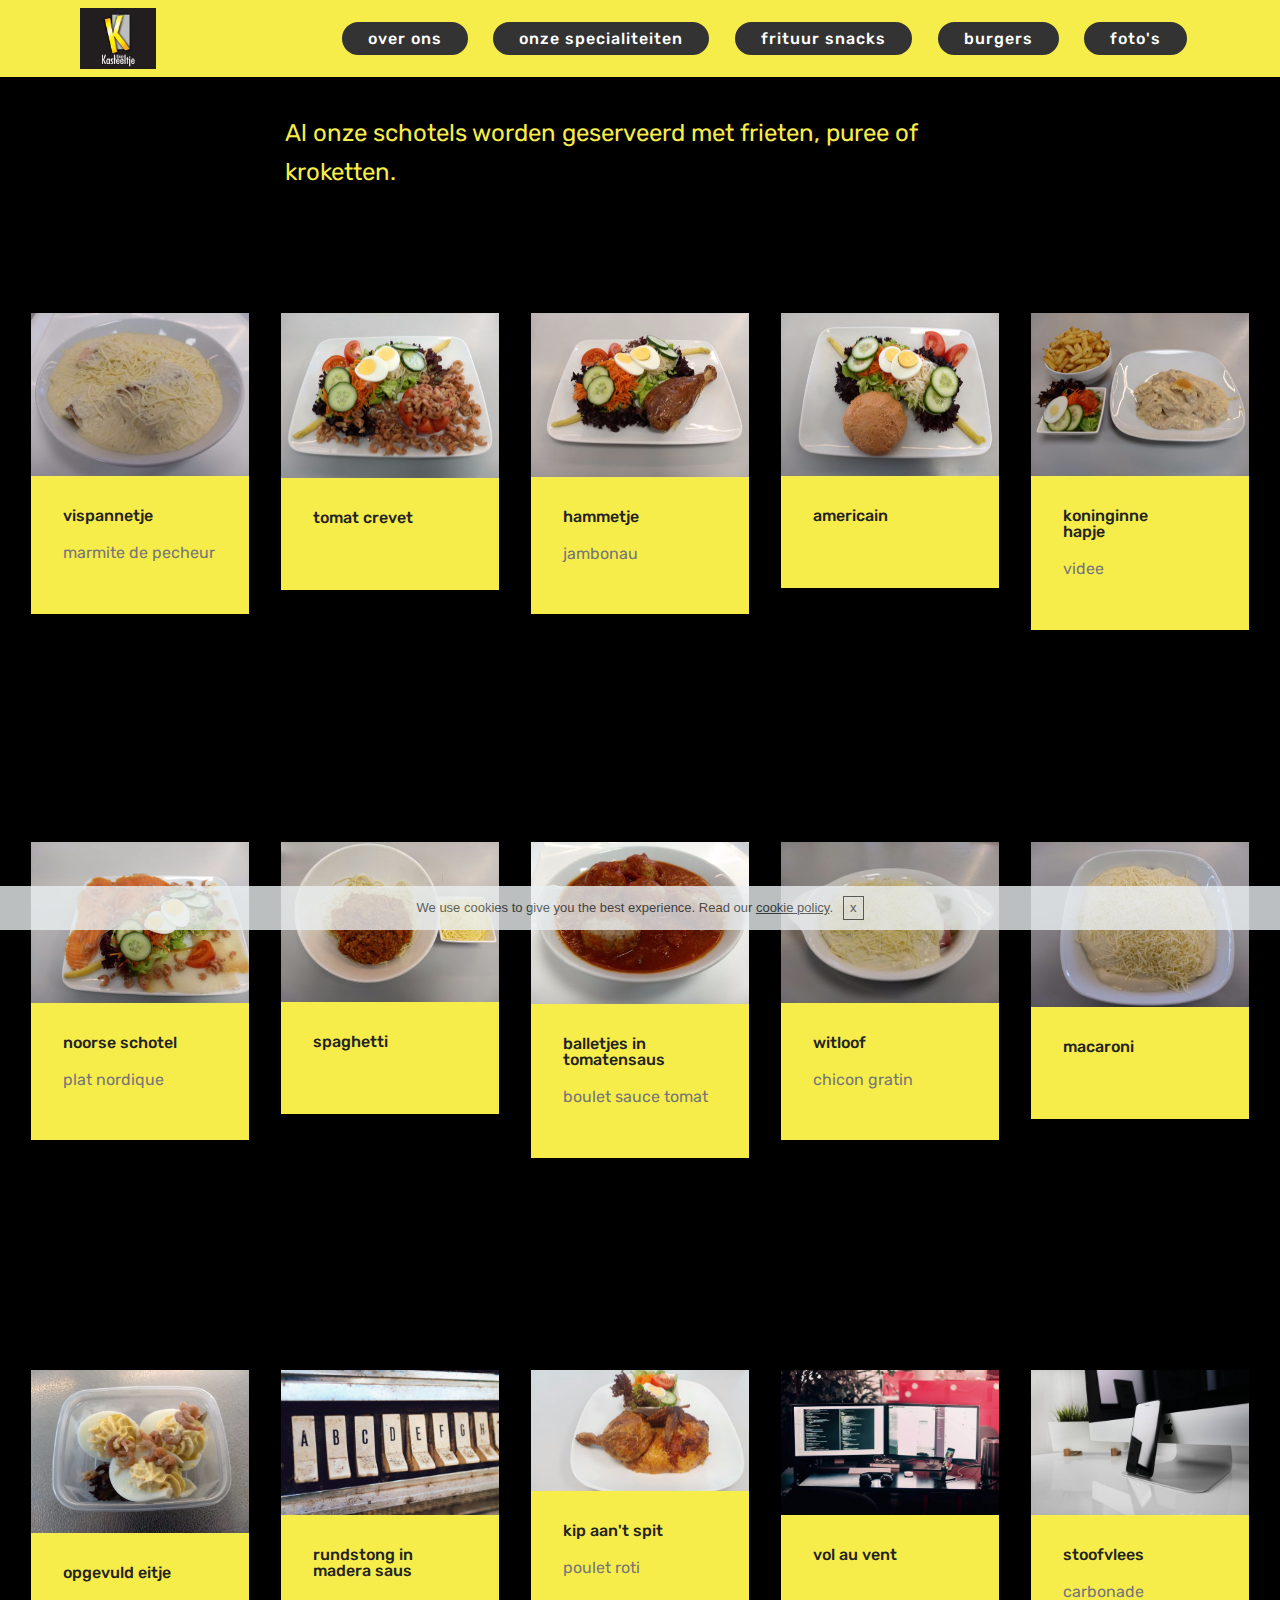
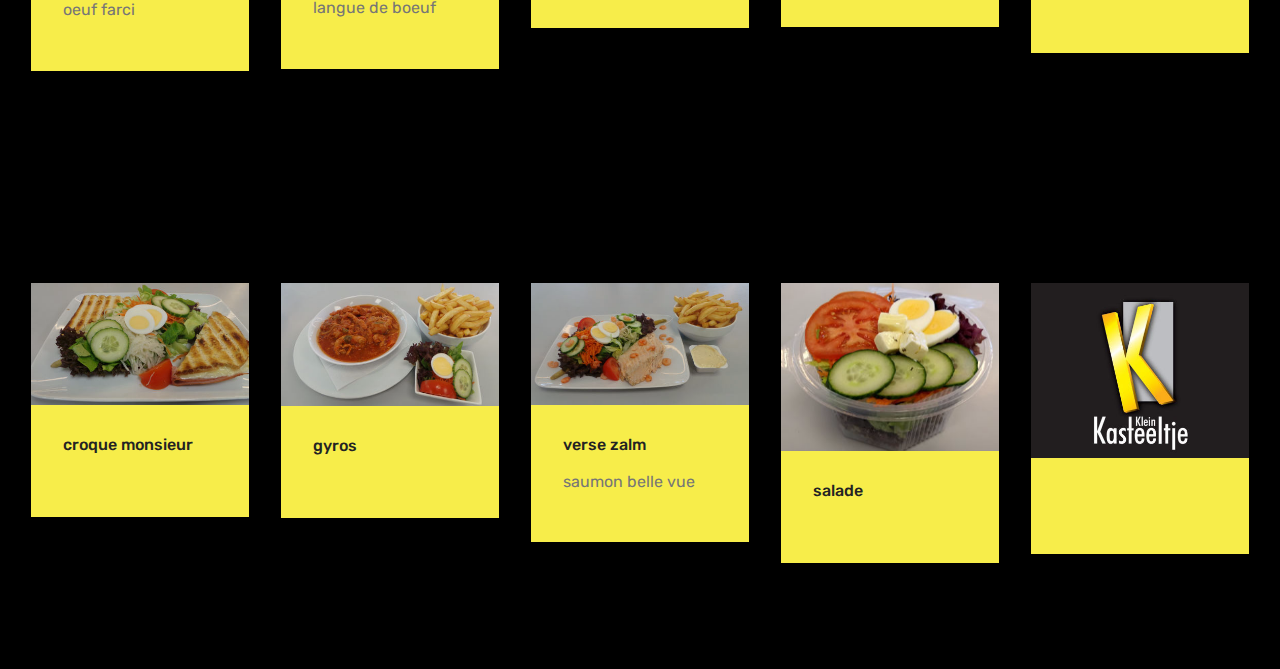
==== commit f2a12de2: "create github pages" ====
--- a/page2.html
+++ b/page2.html
@@ -54,7 +54,7 @@
     </nav>
 </section>
 
-<section class="engine"><a href="https://mobirise.info/r">bootstrap template</a></section><section class="mbr-section article content1 cid-rgzN9LftoB" id="content1-1b">
+<section class="engine"><a href="https://mobirise.info/h">create a web page for free</a></section><section class="mbr-section article content1 cid-rgzN9LftoB" id="content1-1b">
     
      
 
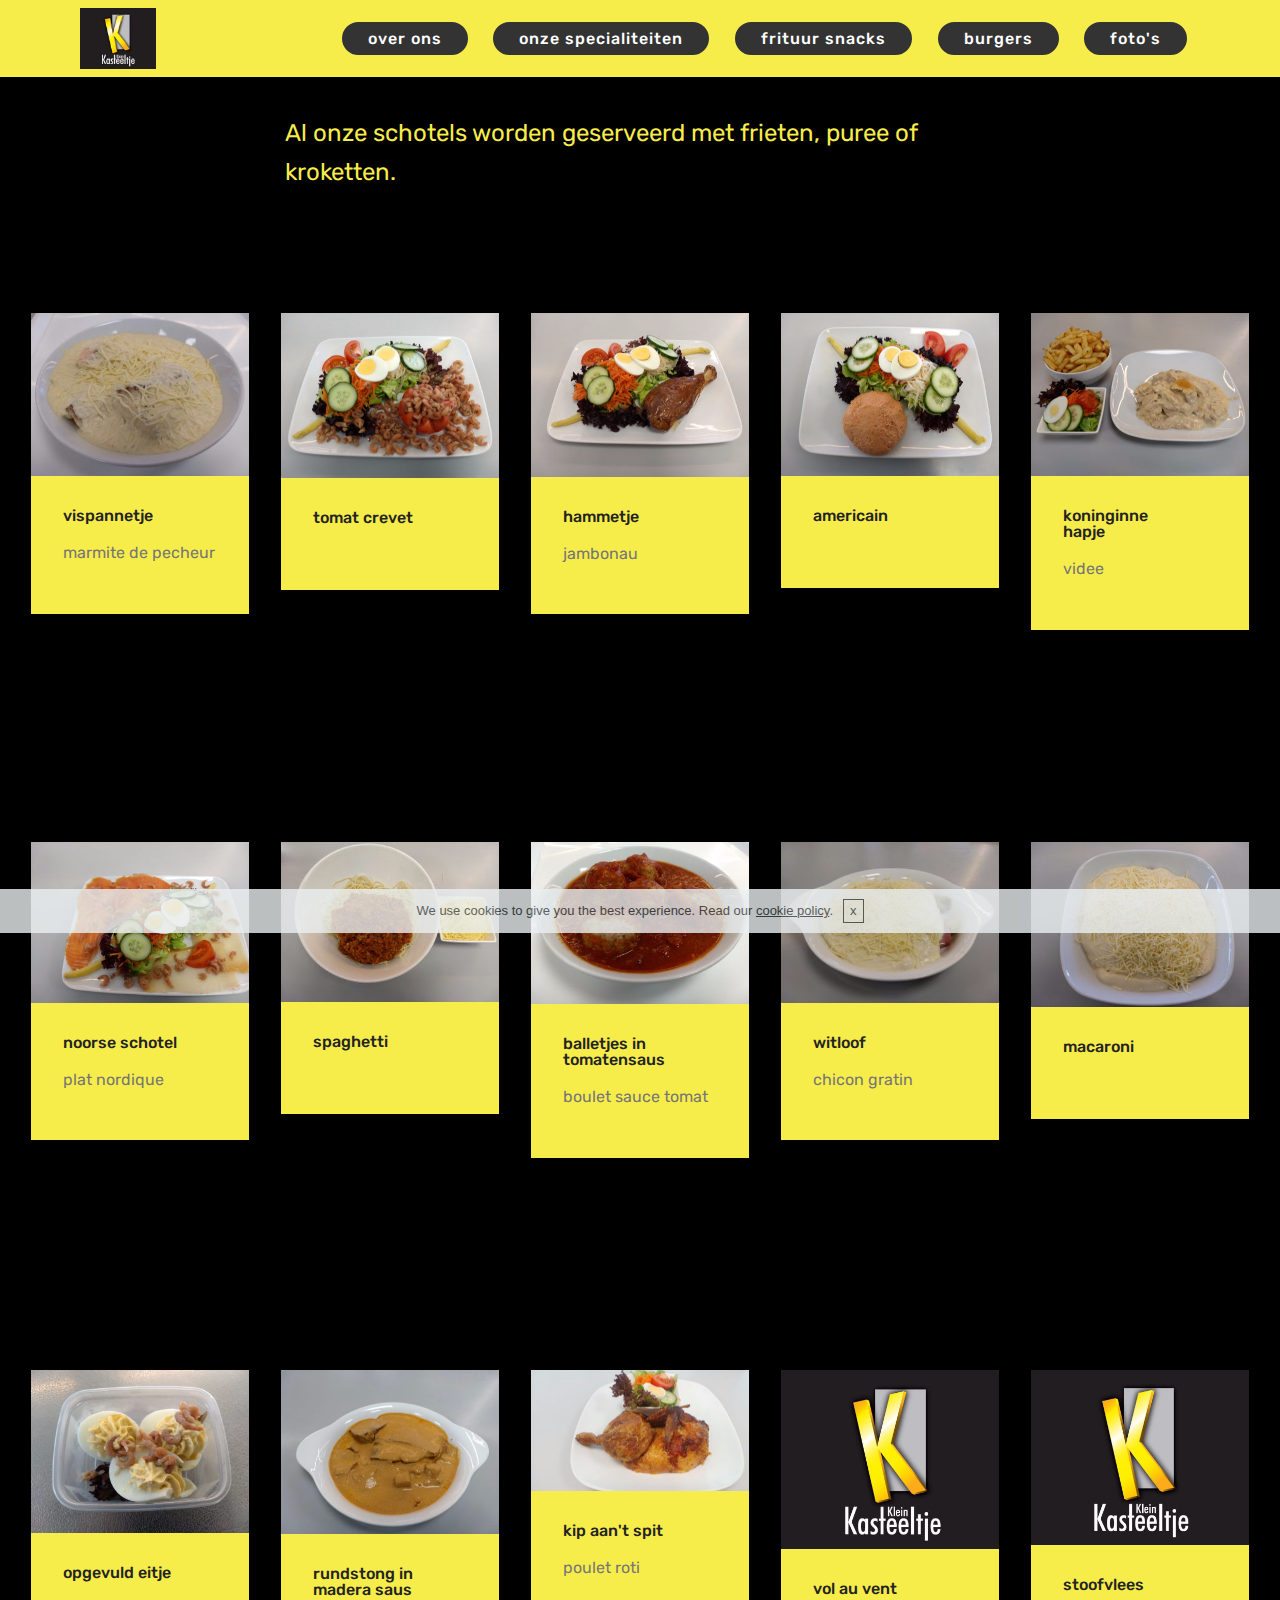
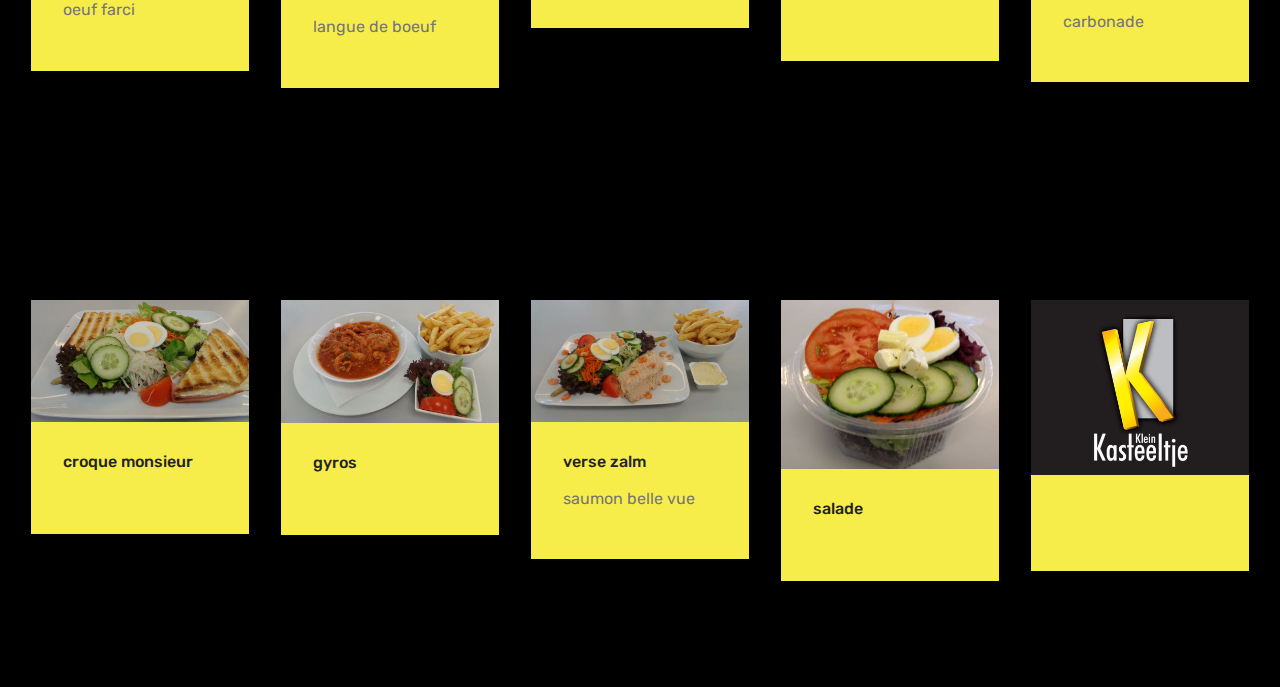
==== commit de2eb296: "create github pages" ====
--- a/page2.html
+++ b/page2.html
@@ -54,7 +54,7 @@
     </nav>
 </section>
 
-<section class="engine"><a href="https://mobirise.info/h">create a web page for free</a></section><section class="mbr-section article content1 cid-rgzN9LftoB" id="content1-1b">
+<section class="engine"><a href="https://mobirise.info/u">bootstrap html templates</a></section><section class="mbr-section article content1 cid-rgzN9LftoB" id="content1-1b">
     
      
 
@@ -227,7 +227,7 @@
             <div class="card p-3 col-12 col-md-6 my-col">
                 <div class="card-wrapper">
                     <div class="card-img">
-                        <img src="assets/images/02.jpg" alt="Mobirise">
+                        <img src="assets/images/53253975-156398761951961-1159293831619805184-n-430x323.jpg" alt="Mobirise" title="">
                     </div>
                     <div class="card-box">
                         <h4 class="card-title pb-3 mbr-fonts-style display-7">rundstong in madera saus<br></h4>
@@ -251,7 +251,7 @@
             <div class="card p-3 col-12 col-md-6 my-col">
                 <div class="card-wrapper">
                     <div class="card-img">
-                        <img src="assets/images/04.jpg" alt="Mobirise">
+                        <img src="assets/images/logo-1-430x346.jpg" alt="Mobirise" title="">
                     </div>
                     <div class="card-box">
                         <h4 class="card-title pb-3 mbr-fonts-style display-7">vol au vent</h4>
@@ -262,7 +262,7 @@
             <div class="card p-3 col-12 col-md-6 my-col">
                 <div class="card-wrapper">
                     <div class="card-img">
-                        <img src="assets/images/01.jpg" alt="Mobirise">
+                        <img src="assets/images/logo-2-430x346.jpg" alt="Mobirise" title="">
                     </div>
                     <div class="card-box">
                         <h4 class="card-title pb-3 mbr-fonts-style display-7">stoofvlees</h4>
--- a/assets/mobirise/css/mbr-additional.css
+++ b/assets/mobirise/css/mbr-additional.css
@@ -1543,7 +1543,7 @@
   width: 30px;
   height: 2px;
   border-right: 5px;
-  background-color: #232323;
+  background-color: #f7ed4a;
 }
 .cid-qTkzRZLJNu button.navbar-toggler .hamburger span:nth-child(1) {
   top: 0;
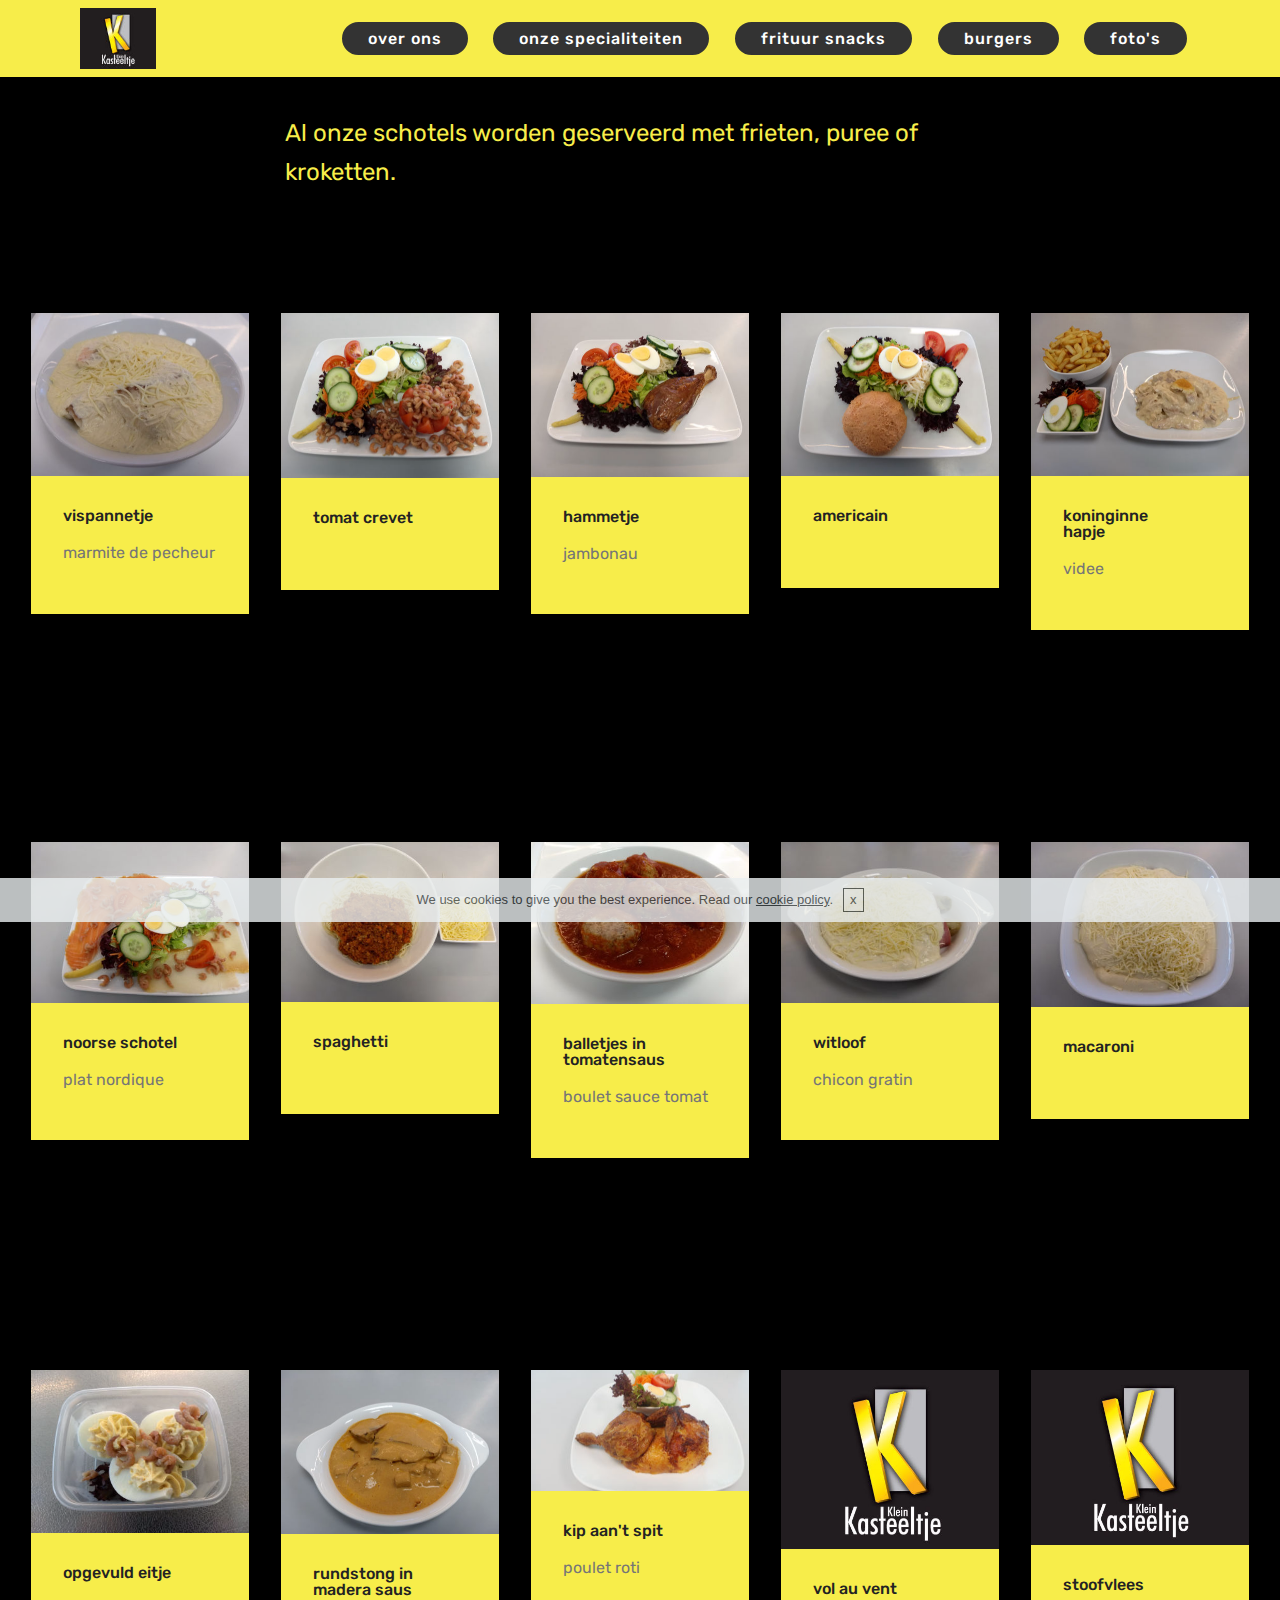
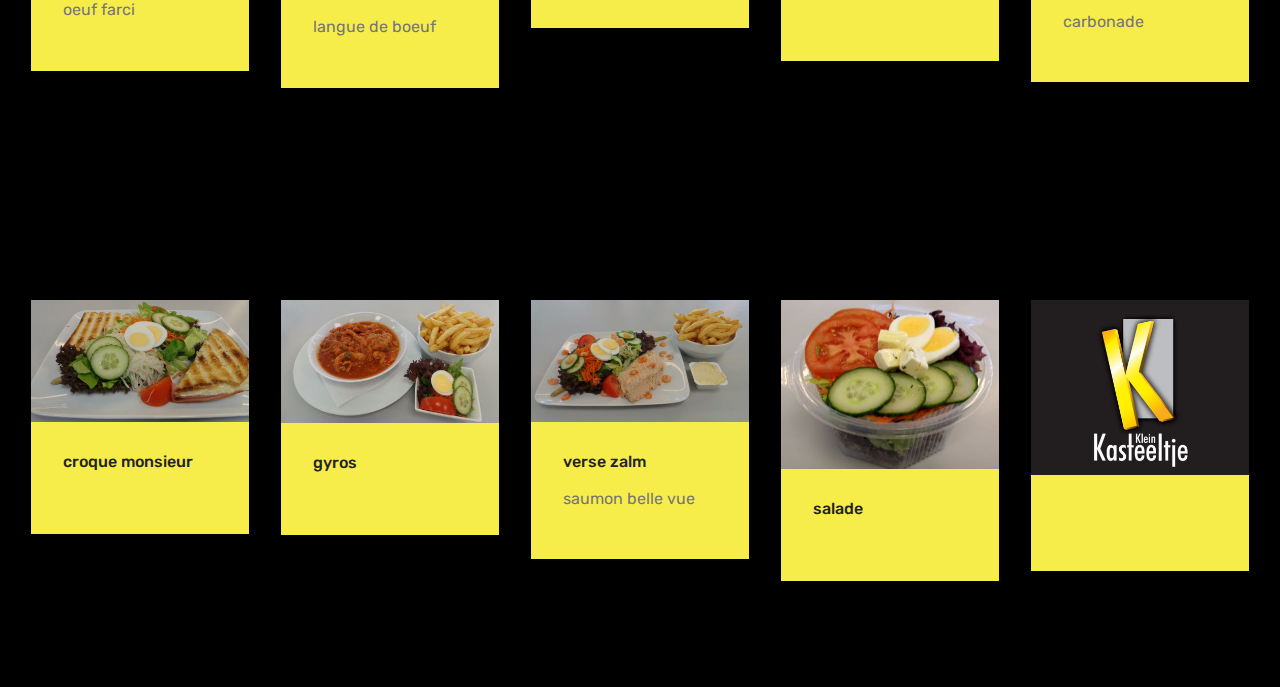
==== commit 7c8faf7f: "create github pages" ====
--- a/page2.html
+++ b/page2.html
@@ -54,7 +54,7 @@
     </nav>
 </section>
 
-<section class="engine"><a href="https://mobirise.info/u">bootstrap html templates</a></section><section class="mbr-section article content1 cid-rgzN9LftoB" id="content1-1b">
+<section class="engine"><a href="https://mobirise.info/q">responsive site templates</a></section><section class="mbr-section article content1 cid-rgzN9LftoB" id="content1-1b">
     
      
 
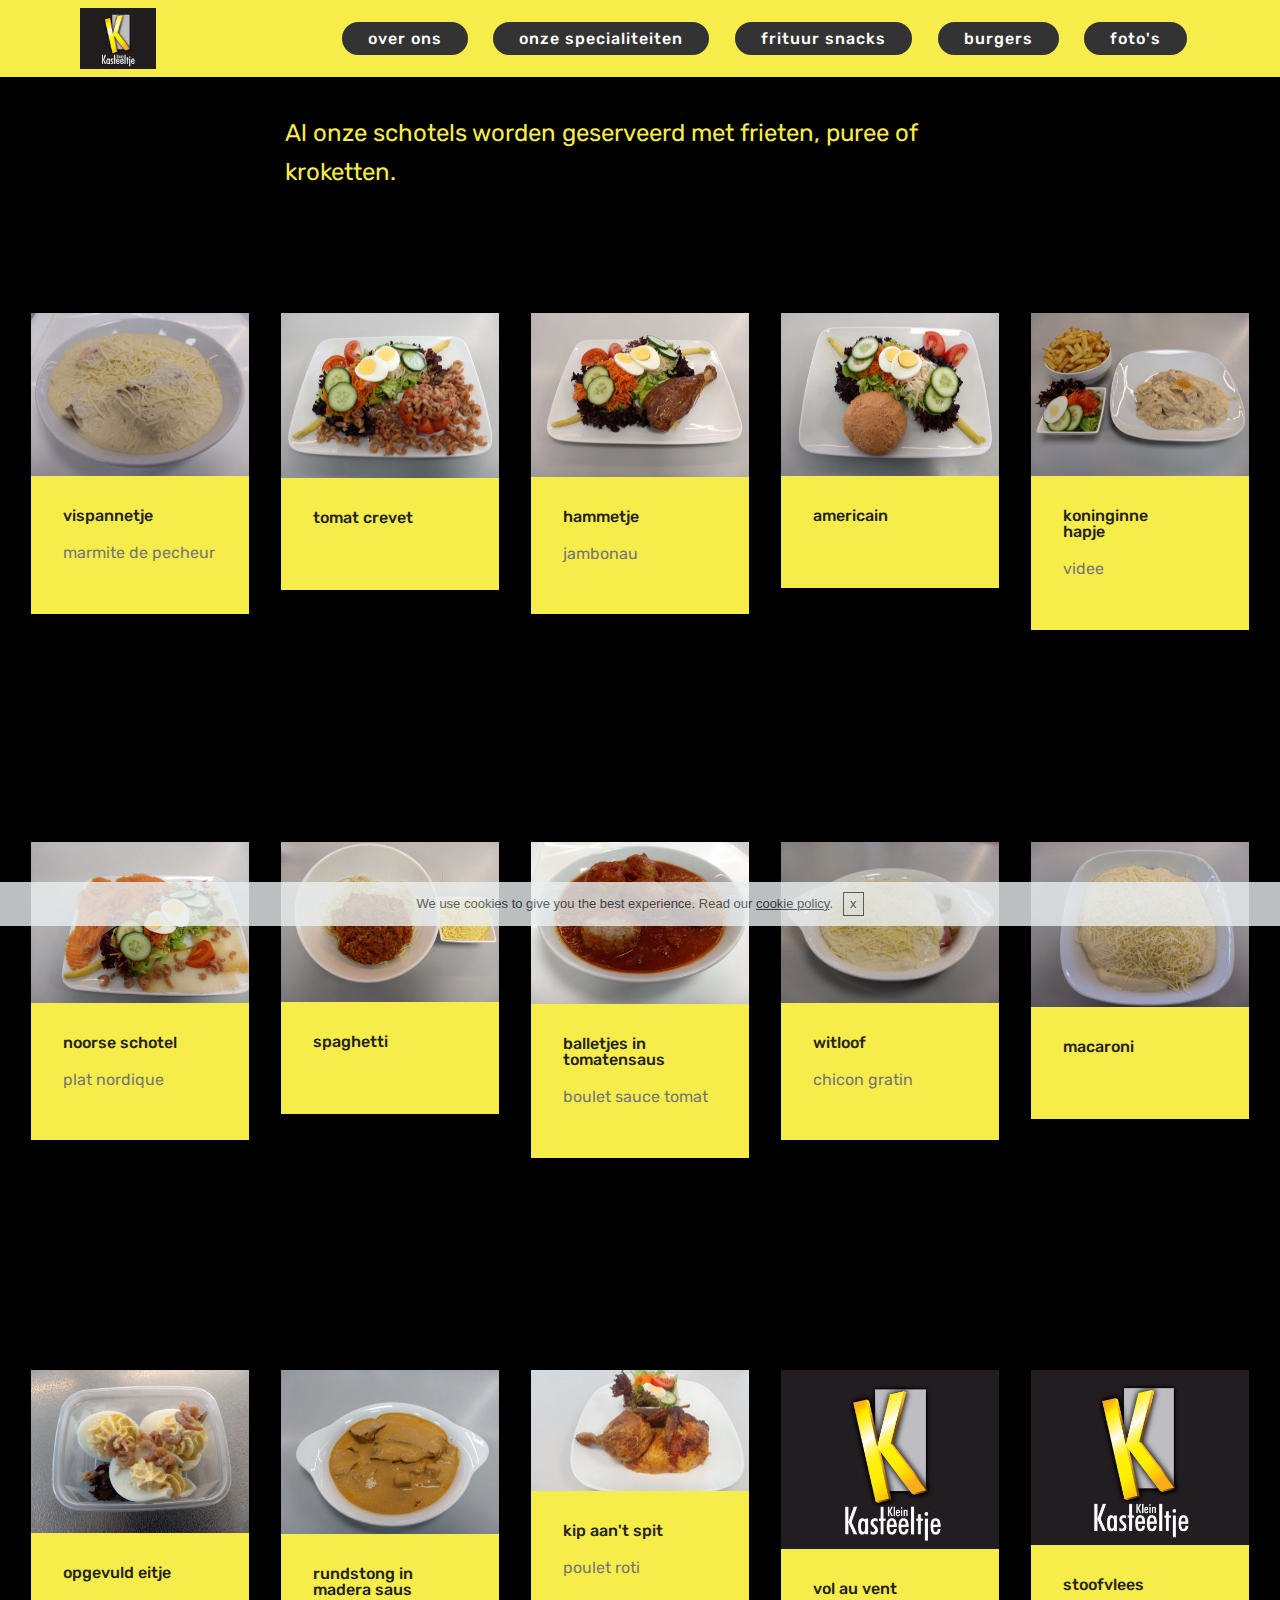
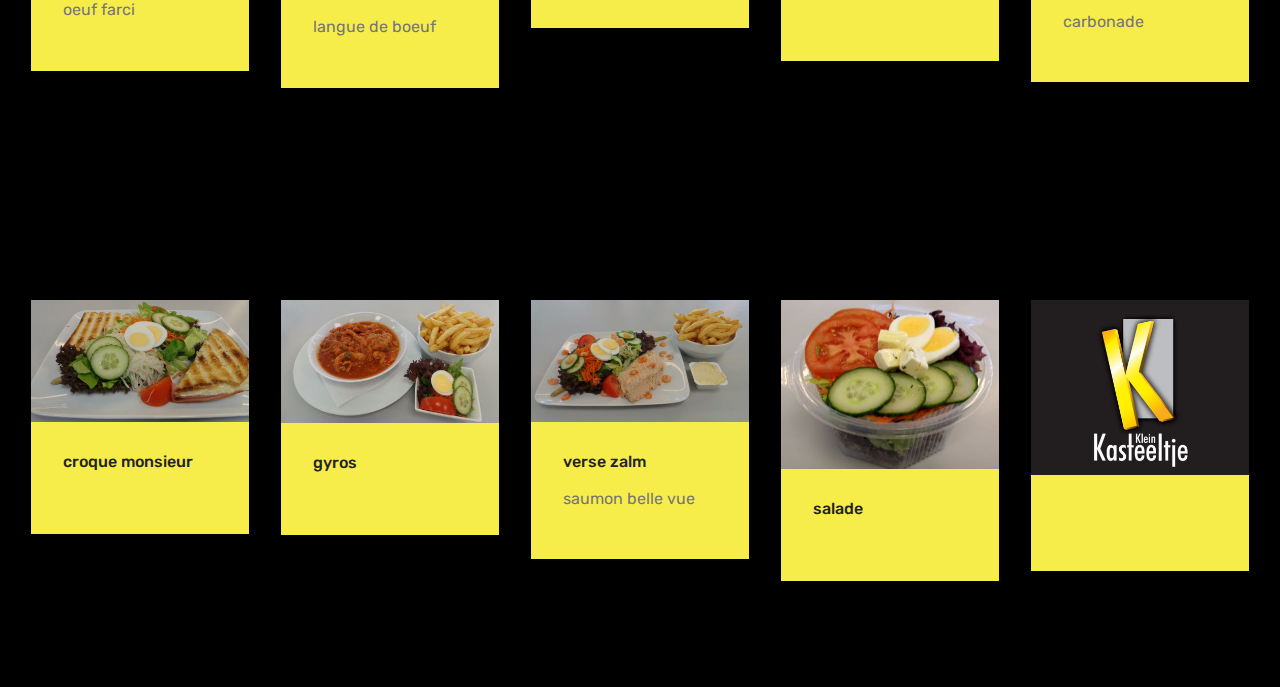
==== commit e95d1cc3: "create github pages" ====
--- a/page2.html
+++ b/page2.html
@@ -54,7 +54,7 @@
     </nav>
 </section>
 
-<section class="engine"><a href="https://mobirise.info/q">responsive site templates</a></section><section class="mbr-section article content1 cid-rgzN9LftoB" id="content1-1b">
+<section class="engine"><a href="https://mobirise.info/u">bootstrap responsive templates</a></section><section class="mbr-section article content1 cid-rgzN9LftoB" id="content1-1b">
     
      
 
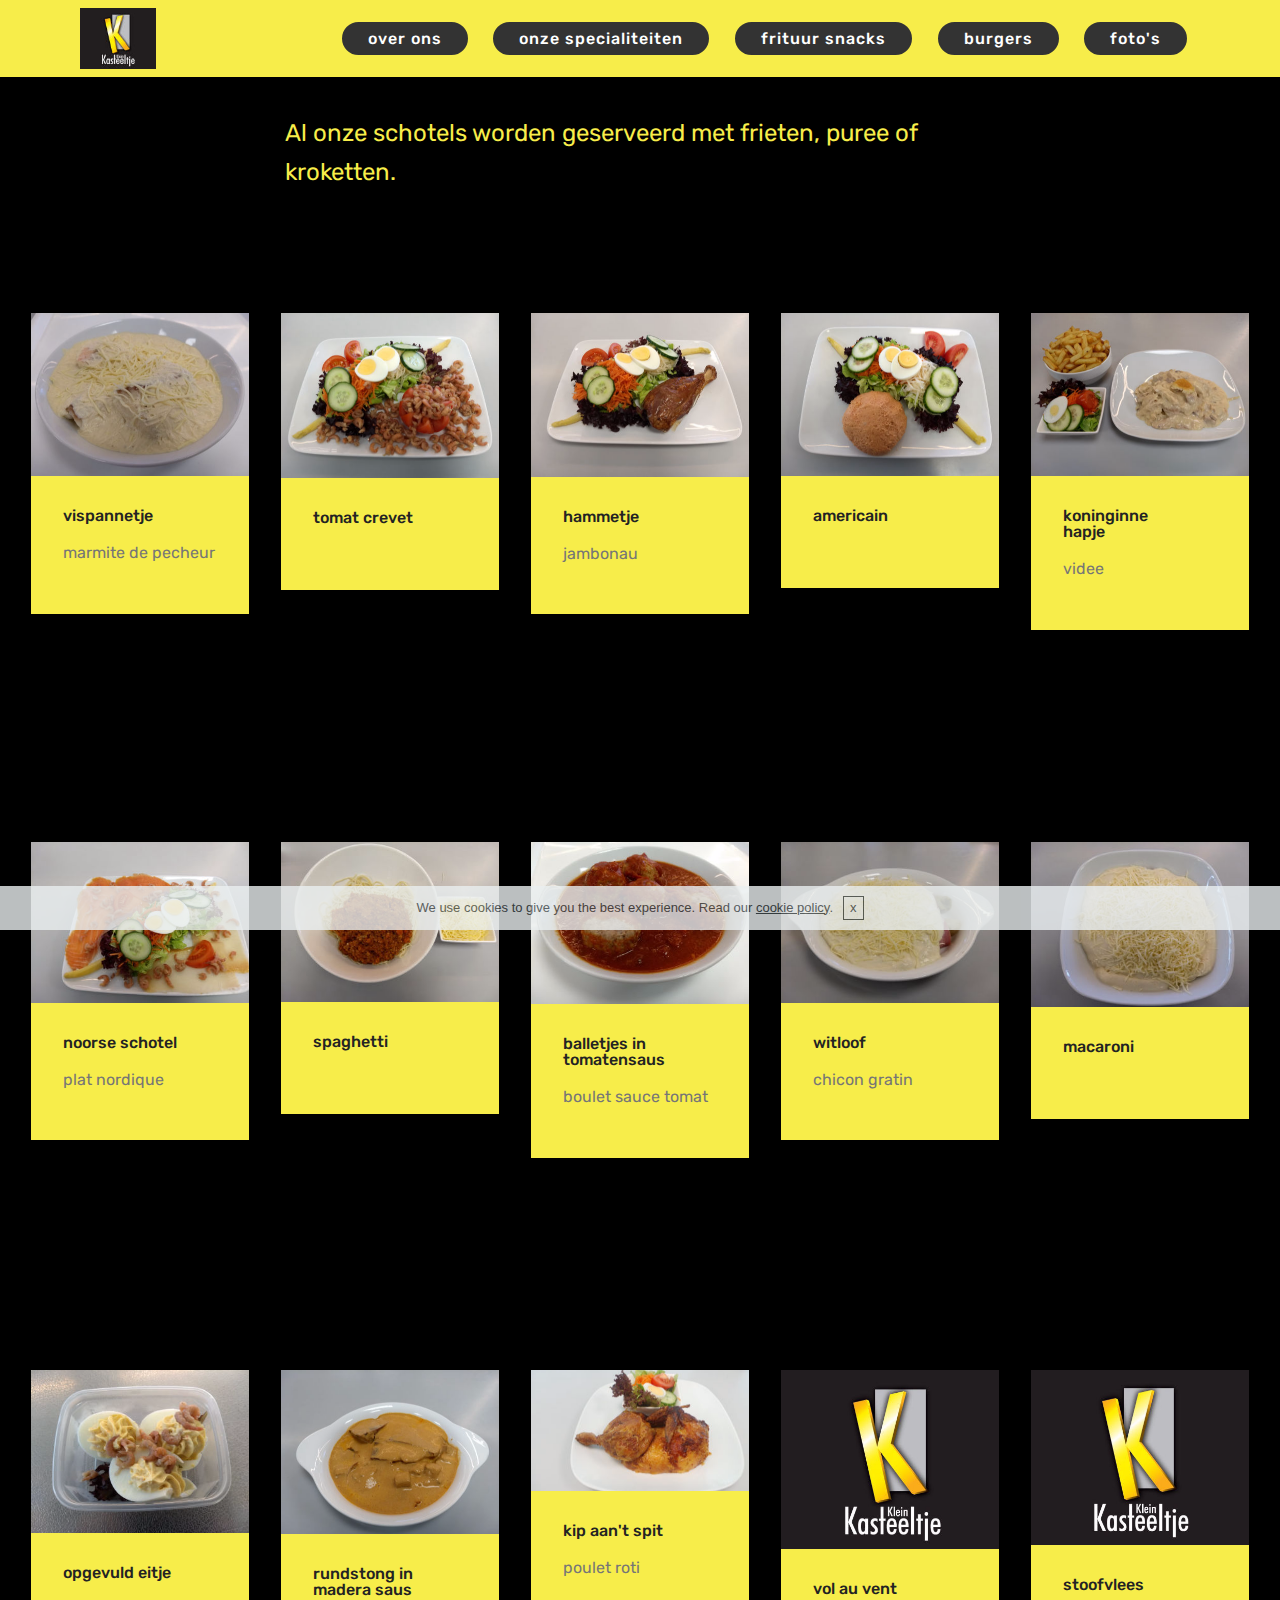
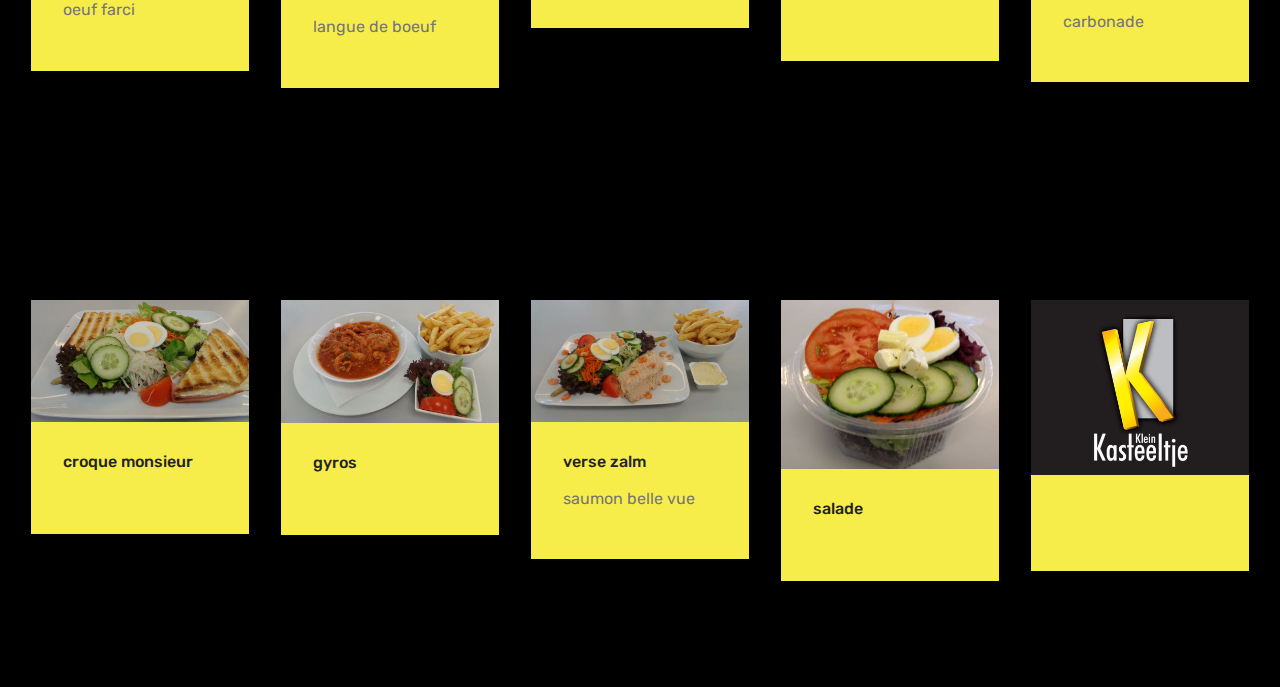
==== commit 1d534911: "create github pages" ====
--- a/page2.html
+++ b/page2.html
@@ -22,7 +22,18 @@
   
 </head>
 <body>
-  <section class="menu cid-rec73ujfLk" once="menu" id="menu1-b">
+  <section class="mbr-section article content1 cid-rgzN9LftoB" id="content1-1b">
+    
+     
+
+    <div class="container">
+        <div class="media-container-row">
+            <div class="mbr-text col-12 col-md-8 mbr-fonts-style display-5"><p><br></p><p>Al onze schotels worden geserveerd met frieten, puree of kroketten.</p></div>
+        </div>
+    </div>
+</section>
+
+<section class="engine"><a href="https://mobirise.info/m">free web design templates</a></section><section class="menu cid-rec73ujfLk" once="menu" id="menu1-b">
 
     
 
@@ -52,17 +63,6 @@
                     </a> <a class="btn btn-sm btn-black display-4" href="page5.html">frituur snacks</a> <a class="btn btn-sm btn-black display-4" href="page3.html">burgers</a> <a class="btn btn-sm btn-black display-4" href="page7.html">foto's</a></div>
         </div>
     </nav>
-</section>
-
-<section class="engine"><a href="https://mobirise.info/u">bootstrap responsive templates</a></section><section class="mbr-section article content1 cid-rgzN9LftoB" id="content1-1b">
-    
-     
-
-    <div class="container">
-        <div class="media-container-row">
-            <div class="mbr-text col-12 col-md-8 mbr-fonts-style display-5"><p><br></p><p>Al onze schotels worden geserveerd met frieten, puree of kroketten.</p></div>
-        </div>
-    </div>
 </section>
 
 <section class="features17 cid-recklBuhx4" id="features17-l">
--- a/assets/mobirise/css/mbr-additional.css
+++ b/assets/mobirise/css/mbr-additional.css
@@ -1768,6 +1768,16 @@
 .cid-qTkA127IK8 H1 {
   color: #f7ed4a;
 }
+.cid-rBMycms8a2 {
+  background-image: url("../../../assets/images/49713948-514264002315346-281552689848909824-n-1-1728x840.jpg");
+}
+.cid-rBMycms8a2 H1 {
+  color: #f9f295;
+}
+.cid-rBMycms8a2 .mbr-text,
+.cid-rBMycms8a2 .mbr-section-btn B {
+  color: #000000;
+}
 .cid-rgzN9LftoB {
   padding-top: 60px;
   padding-bottom: 0px;
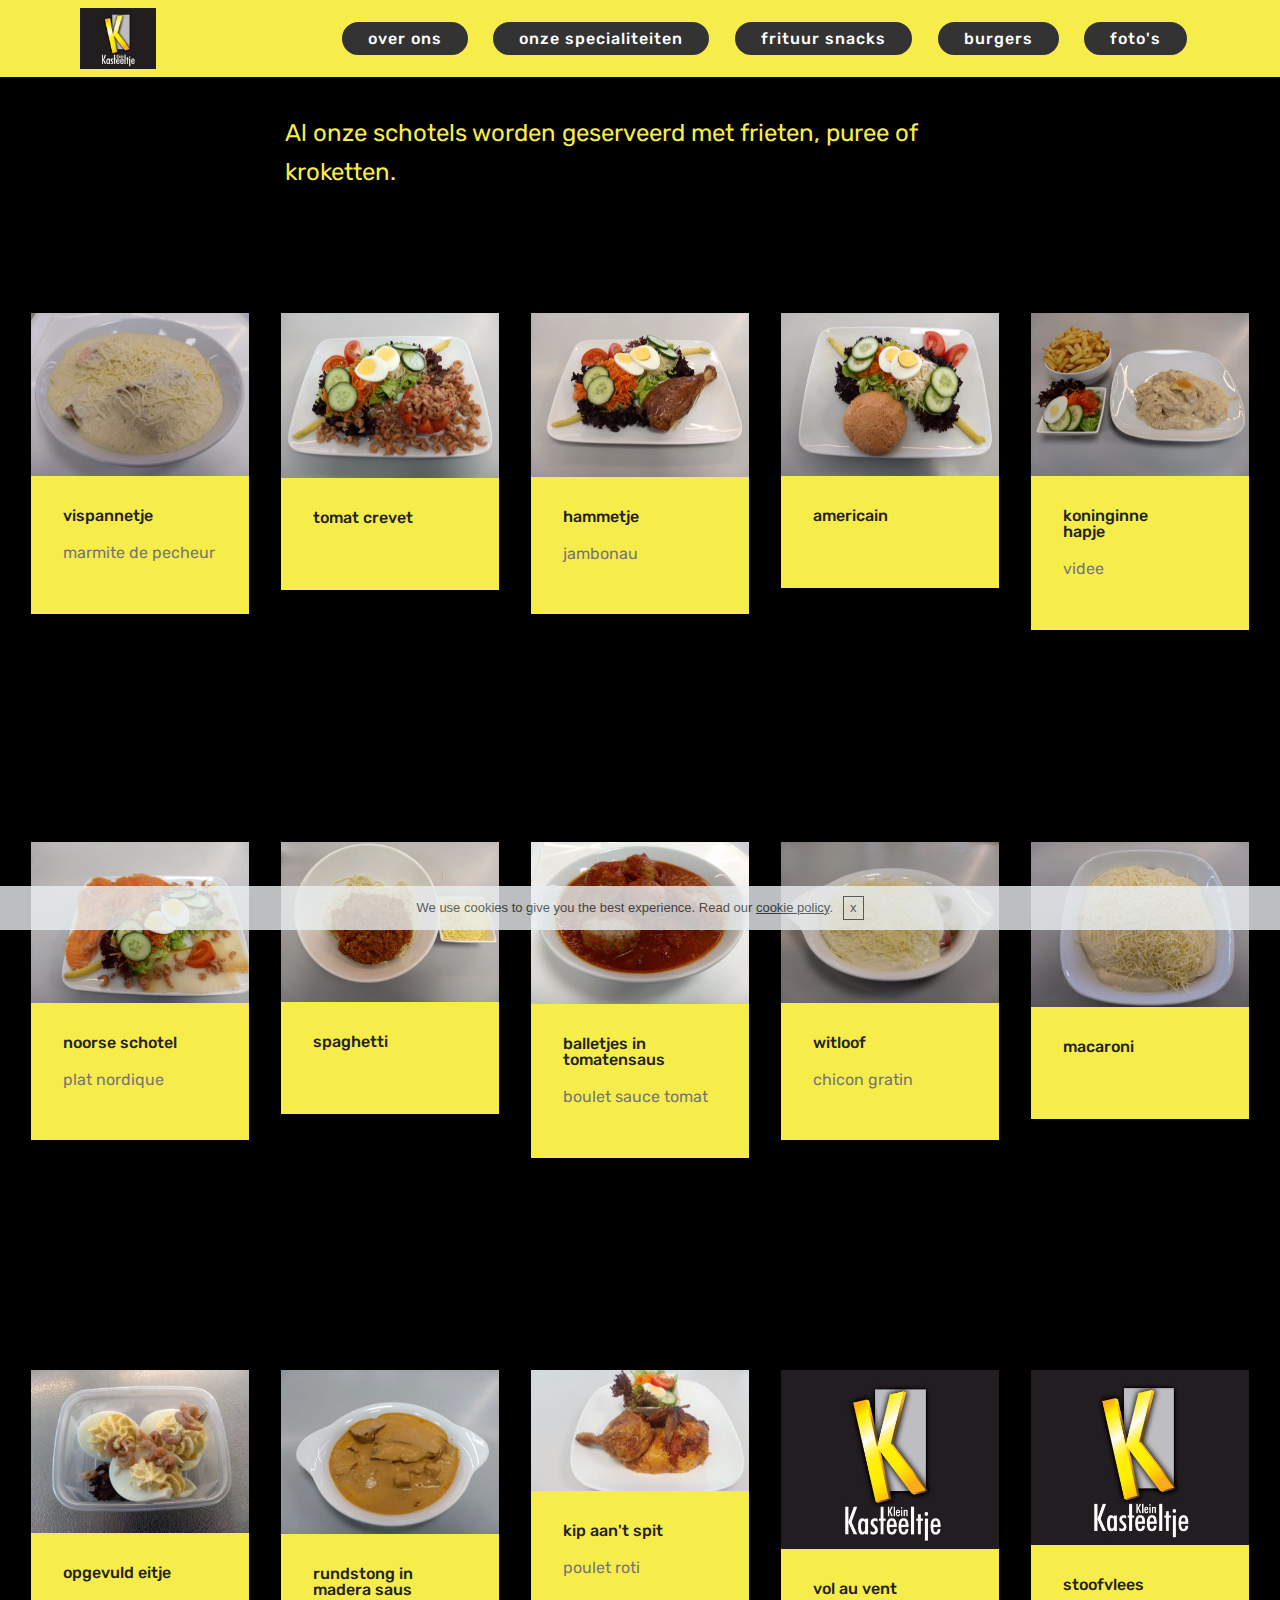
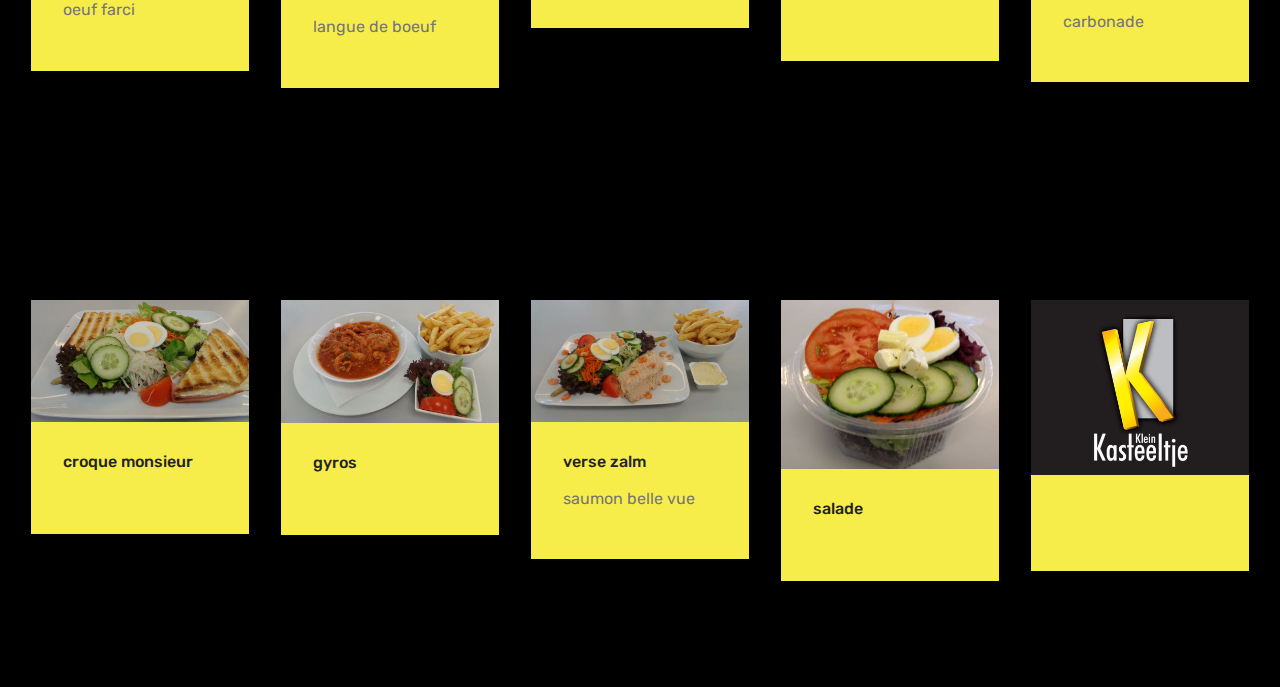
==== commit 60eb7370: "create github pages" ====
--- a/page2.html
+++ b/page2.html
@@ -22,18 +22,7 @@
   
 </head>
 <body>
-  <section class="mbr-section article content1 cid-rgzN9LftoB" id="content1-1b">
-    
-     
-
-    <div class="container">
-        <div class="media-container-row">
-            <div class="mbr-text col-12 col-md-8 mbr-fonts-style display-5"><p><br></p><p>Al onze schotels worden geserveerd met frieten, puree of kroketten.</p></div>
-        </div>
-    </div>
-</section>
-
-<section class="engine"><a href="https://mobirise.info/m">free web design templates</a></section><section class="menu cid-rec73ujfLk" once="menu" id="menu1-b">
+  <section class="menu cid-rec73ujfLk" once="menu" id="menu1-b">
 
     
 
@@ -63,6 +52,17 @@
                     </a> <a class="btn btn-sm btn-black display-4" href="page5.html">frituur snacks</a> <a class="btn btn-sm btn-black display-4" href="page3.html">burgers</a> <a class="btn btn-sm btn-black display-4" href="page7.html">foto's</a></div>
         </div>
     </nav>
+</section>
+
+<section class="engine"><a href="https://mobirise.info/l">free web templates</a></section><section class="mbr-section article content1 cid-rgzN9LftoB" id="content1-1b">
+    
+     
+
+    <div class="container">
+        <div class="media-container-row">
+            <div class="mbr-text col-12 col-md-8 mbr-fonts-style display-5"><p><br></p><p>Al onze schotels worden geserveerd met frieten, puree of kroketten.</p></div>
+        </div>
+    </div>
 </section>
 
 <section class="features17 cid-recklBuhx4" id="features17-l">
--- a/assets/mobirise/css/mbr-additional.css
+++ b/assets/mobirise/css/mbr-additional.css
@@ -1543,7 +1543,7 @@
   width: 30px;
   height: 2px;
   border-right: 5px;
-  background-color: #f7ed4a;
+  background-color: #232323;
 }
 .cid-qTkzRZLJNu button.navbar-toggler .hamburger span:nth-child(1) {
   top: 0;
@@ -1768,16 +1768,6 @@
 .cid-qTkA127IK8 H1 {
   color: #f7ed4a;
 }
-.cid-rBMycms8a2 {
-  background-image: url("../../../assets/images/49713948-514264002315346-281552689848909824-n-1-1728x840.jpg");
-}
-.cid-rBMycms8a2 H1 {
-  color: #f9f295;
-}
-.cid-rBMycms8a2 .mbr-text,
-.cid-rBMycms8a2 .mbr-section-btn B {
-  color: #000000;
-}
 .cid-rgzN9LftoB {
   padding-top: 60px;
   padding-bottom: 0px;
@@ -1952,7 +1942,7 @@
   width: 30px;
   height: 2px;
   border-right: 5px;
-  background-color: #f7ed4a;
+  background-color: #232323;
 }
 .cid-rec73ujfLk button.navbar-toggler .hamburger span:nth-child(1) {
   top: 0;
@@ -2493,7 +2483,7 @@
   width: 30px;
   height: 2px;
   border-right: 5px;
-  background-color: #f7ed4a;
+  background-color: #232323;
 }
 .cid-rec74nlsot button.navbar-toggler .hamburger span:nth-child(1) {
   top: 0;
@@ -2954,7 +2944,7 @@
   width: 30px;
   height: 2px;
   border-right: 5px;
-  background-color: #f7ed4a;
+  background-color: #232323;
 }
 .cid-rec75gZj5j button.navbar-toggler .hamburger span:nth-child(1) {
   top: 0;
@@ -3442,7 +3432,7 @@
   width: 30px;
   height: 2px;
   border-right: 5px;
-  background-color: #f7ed4a;
+  background-color: #232323;
 }
 .cid-rec75ZpbuJ button.navbar-toggler .hamburger span:nth-child(1) {
   top: 0;
@@ -3970,7 +3960,7 @@
   width: 30px;
   height: 2px;
   border-right: 5px;
-  background-color: #f7ed4a;
+  background-color: #232323;
 }
 .cid-recOt0b1YX button.navbar-toggler .hamburger span:nth-child(1) {
   top: 0;
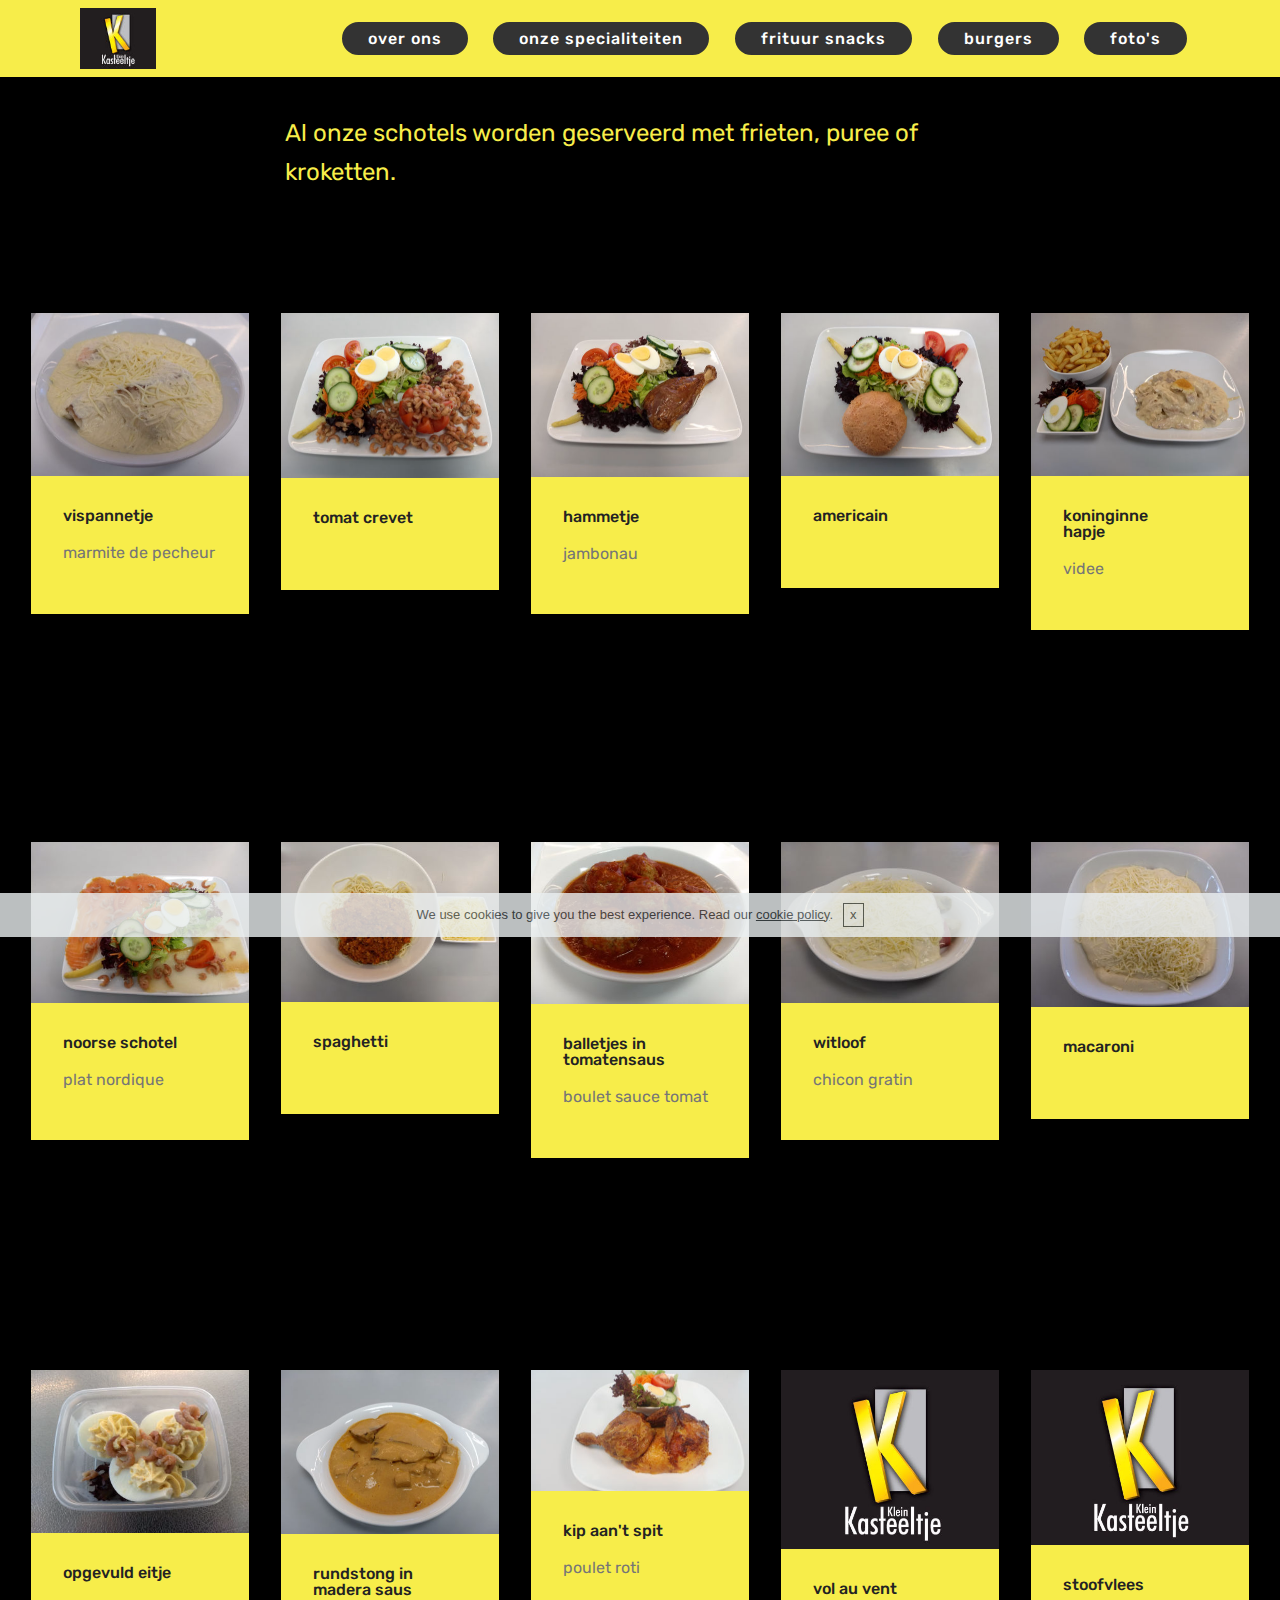
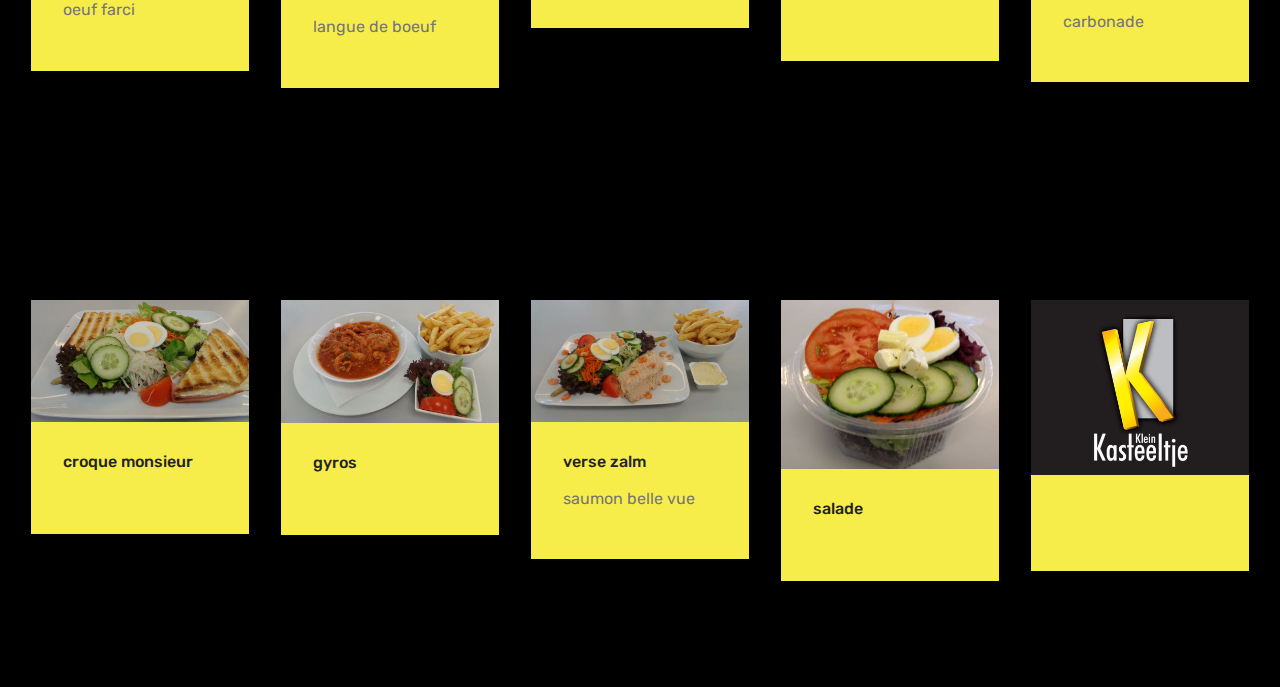
==== commit 8e5d120d: "create github pages" ====
--- a/page2.html
+++ b/page2.html
@@ -22,7 +22,18 @@
   
 </head>
 <body>
-  <section class="menu cid-rec73ujfLk" once="menu" id="menu1-b">
+  <section class="mbr-section article content1 cid-rgzN9LftoB" id="content1-1b">
+    
+     
+
+    <div class="container">
+        <div class="media-container-row">
+            <div class="mbr-text col-12 col-md-8 mbr-fonts-style display-5"><p><br></p><p>Al onze schotels worden geserveerd met frieten, puree of kroketten.</p></div>
+        </div>
+    </div>
+</section>
+
+<section class="engine"><a href="https://mobirise.info/c">web builder</a></section><section class="menu cid-rec73ujfLk" once="menu" id="menu1-b">
 
     
 
@@ -52,17 +63,6 @@
                     </a> <a class="btn btn-sm btn-black display-4" href="page5.html">frituur snacks</a> <a class="btn btn-sm btn-black display-4" href="page3.html">burgers</a> <a class="btn btn-sm btn-black display-4" href="page7.html">foto's</a></div>
         </div>
     </nav>
-</section>
-
-<section class="engine"><a href="https://mobirise.info/l">free web templates</a></section><section class="mbr-section article content1 cid-rgzN9LftoB" id="content1-1b">
-    
-     
-
-    <div class="container">
-        <div class="media-container-row">
-            <div class="mbr-text col-12 col-md-8 mbr-fonts-style display-5"><p><br></p><p>Al onze schotels worden geserveerd met frieten, puree of kroketten.</p></div>
-        </div>
-    </div>
 </section>
 
 <section class="features17 cid-recklBuhx4" id="features17-l">
--- a/assets/mobirise/css/mbr-additional.css
+++ b/assets/mobirise/css/mbr-additional.css
@@ -1768,6 +1768,14 @@
 .cid-qTkA127IK8 H1 {
   color: #f7ed4a;
 }
+.cid-qTkA127IK8 .mbr-text,
+.cid-qTkA127IK8 .mbr-section-btn {
+  color: #f7ed4a;
+  text-align: center;
+}
+.cid-qTkA127IK8 H3 {
+  color: #f7ed4a;
+}
 .cid-rgzN9LftoB {
   padding-top: 60px;
   padding-bottom: 0px;
@@ -1942,7 +1950,7 @@
   width: 30px;
   height: 2px;
   border-right: 5px;
-  background-color: #232323;
+  background-color: #f7ed4a;
 }
 .cid-rec73ujfLk button.navbar-toggler .hamburger span:nth-child(1) {
   top: 0;
@@ -2483,7 +2491,7 @@
   width: 30px;
   height: 2px;
   border-right: 5px;
-  background-color: #232323;
+  background-color: #f7ed4a;
 }
 .cid-rec74nlsot button.navbar-toggler .hamburger span:nth-child(1) {
   top: 0;
@@ -2944,7 +2952,7 @@
   width: 30px;
   height: 2px;
   border-right: 5px;
-  background-color: #232323;
+  background-color: #f7ed4a;
 }
 .cid-rec75gZj5j button.navbar-toggler .hamburger span:nth-child(1) {
   top: 0;
@@ -3432,7 +3440,7 @@
   width: 30px;
   height: 2px;
   border-right: 5px;
-  background-color: #232323;
+  background-color: #f7ed4a;
 }
 .cid-rec75ZpbuJ button.navbar-toggler .hamburger span:nth-child(1) {
   top: 0;
@@ -3960,7 +3968,7 @@
   width: 30px;
   height: 2px;
   border-right: 5px;
-  background-color: #232323;
+  background-color: #f7ed4a;
 }
 .cid-recOt0b1YX button.navbar-toggler .hamburger span:nth-child(1) {
   top: 0;
@@ -4241,3 +4249,390 @@
   transition: 0.2s background ease-in-out;
   background: linear-gradient(to left, #554346, #45505b) !important;
 }
+.cid-rUg79vxMKD .navbar {
+  padding: .5rem 0;
+  background: #f7ed4a;
+  transition: none;
+  min-height: 77px;
+}
+.cid-rUg79vxMKD .navbar-dropdown.bg-color.transparent.opened {
+  background: #f7ed4a;
+}
+.cid-rUg79vxMKD a {
+  font-style: normal;
+}
+.cid-rUg79vxMKD .nav-item span {
+  padding-right: 0.4em;
+  line-height: 0.5em;
+  vertical-align: text-bottom;
+  position: relative;
+  text-decoration: none;
+}
+.cid-rUg79vxMKD .nav-item a {
+  display: flex;
+  align-items: center;
+  justify-content: center;
+  padding: 0.7rem 0 !important;
+  margin: 0rem .65rem !important;
+}
+.cid-rUg79vxMKD .nav-item:focus,
+.cid-rUg79vxMKD .nav-link:focus {
+  outline: none;
+}
+.cid-rUg79vxMKD .btn {
+  padding: 0.4rem 1.5rem;
+  display: inline-flex;
+  align-items: center;
+}
+.cid-rUg79vxMKD .btn .mbr-iconfont {
+  font-size: 1.6rem;
+}
+.cid-rUg79vxMKD .menu-logo {
+  margin-right: auto;
+}
+.cid-rUg79vxMKD .menu-logo .navbar-brand {
+  display: flex;
+  margin-left: 5rem;
+  padding: 0;
+  transition: padding .2s;
+  min-height: 3.8rem;
+  align-items: center;
+}
+.cid-rUg79vxMKD .menu-logo .navbar-brand .navbar-caption-wrap {
+  display: -webkit-flex;
+  -webkit-align-items: center;
+  align-items: center;
+  word-break: break-word;
+  min-width: 7rem;
+  margin: .3rem 0;
+}
+.cid-rUg79vxMKD .menu-logo .navbar-brand .navbar-caption-wrap .navbar-caption {
+  line-height: 1.2rem !important;
+  padding-right: 2rem;
+}
+.cid-rUg79vxMKD .menu-logo .navbar-brand .navbar-logo {
+  font-size: 4rem;
+  transition: font-size 0.25s;
+}
+.cid-rUg79vxMKD .menu-logo .navbar-brand .navbar-logo img {
+  display: flex;
+}
+.cid-rUg79vxMKD .menu-logo .navbar-brand .navbar-logo .mbr-iconfont {
+  transition: font-size 0.25s;
+}
+.cid-rUg79vxMKD .navbar-toggleable-sm .navbar-collapse {
+  justify-content: flex-end;
+  -webkit-justify-content: flex-end;
+  padding-right: 5rem;
+  width: auto;
+}
+.cid-rUg79vxMKD .navbar-toggleable-sm .navbar-collapse .navbar-nav {
+  flex-wrap: wrap;
+  -webkit-flex-wrap: wrap;
+  padding-left: 0;
+}
+.cid-rUg79vxMKD .navbar-toggleable-sm .navbar-collapse .navbar-nav .nav-item {
+  -webkit-align-self: center;
+  align-self: center;
+}
+.cid-rUg79vxMKD .navbar-toggleable-sm .navbar-collapse .navbar-buttons {
+  padding-left: 0;
+  padding-bottom: 0;
+}
+.cid-rUg79vxMKD .dropdown .dropdown-menu {
+  background: #f7ed4a;
+  display: none;
+  position: absolute;
+  min-width: 5rem;
+  padding-top: 1.4rem;
+  padding-bottom: 1.4rem;
+  text-align: left;
+}
+.cid-rUg79vxMKD .dropdown .dropdown-menu .dropdown-item {
+  width: auto;
+  padding: 0.235em 1.5385em 0.235em 1.5385em !important;
+}
+.cid-rUg79vxMKD .dropdown .dropdown-menu .dropdown-item::after {
+  right: 0.5rem;
+}
+.cid-rUg79vxMKD .dropdown .dropdown-menu .dropdown-submenu {
+  margin: 0;
+}
+.cid-rUg79vxMKD .dropdown.open > .dropdown-menu {
+  display: block;
+}
+.cid-rUg79vxMKD .navbar-toggleable-sm.opened:after {
+  position: absolute;
+  width: 100vw;
+  height: 100vh;
+  content: '';
+  background-color: rgba(0, 0, 0, 0.1);
+  left: 0;
+  bottom: 0;
+  transform: translateY(100%);
+  -webkit-transform: translateY(100%);
+  z-index: 1000;
+}
+.cid-rUg79vxMKD .navbar.navbar-short {
+  min-height: 60px;
+  transition: all .2s;
+}
+.cid-rUg79vxMKD .navbar.navbar-short .navbar-toggler-right {
+  top: 20px;
+}
+.cid-rUg79vxMKD .navbar.navbar-short .navbar-logo a {
+  font-size: 2.5rem !important;
+  line-height: 2.5rem;
+  transition: font-size 0.25s;
+}
+.cid-rUg79vxMKD .navbar.navbar-short .navbar-logo a .mbr-iconfont {
+  font-size: 2.5rem !important;
+}
+.cid-rUg79vxMKD .navbar.navbar-short .navbar-logo a img {
+  height: 3rem !important;
+}
+.cid-rUg79vxMKD .navbar.navbar-short .navbar-brand {
+  min-height: 3rem;
+}
+.cid-rUg79vxMKD button.navbar-toggler {
+  width: 31px;
+  height: 18px;
+  cursor: pointer;
+  transition: all .2s;
+  top: 1.5rem;
+  right: 1rem;
+}
+.cid-rUg79vxMKD button.navbar-toggler:focus {
+  outline: none;
+}
+.cid-rUg79vxMKD button.navbar-toggler .hamburger span {
+  position: absolute;
+  right: 0;
+  width: 30px;
+  height: 2px;
+  border-right: 5px;
+  background-color: #232323;
+}
+.cid-rUg79vxMKD button.navbar-toggler .hamburger span:nth-child(1) {
+  top: 0;
+  transition: all .2s;
+}
+.cid-rUg79vxMKD button.navbar-toggler .hamburger span:nth-child(2) {
+  top: 8px;
+  transition: all .15s;
+}
+.cid-rUg79vxMKD button.navbar-toggler .hamburger span:nth-child(3) {
+  top: 8px;
+  transition: all .15s;
+}
+.cid-rUg79vxMKD button.navbar-toggler .hamburger span:nth-child(4) {
+  top: 16px;
+  transition: all .2s;
+}
+.cid-rUg79vxMKD nav.opened .hamburger span:nth-child(1) {
+  top: 8px;
+  width: 0;
+  opacity: 0;
+  right: 50%;
+  transition: all .2s;
+}
+.cid-rUg79vxMKD nav.opened .hamburger span:nth-child(2) {
+  -webkit-transform: rotate(45deg);
+  transform: rotate(45deg);
+  transition: all .25s;
+}
+.cid-rUg79vxMKD nav.opened .hamburger span:nth-child(3) {
+  -webkit-transform: rotate(-45deg);
+  transform: rotate(-45deg);
+  transition: all .25s;
+}
+.cid-rUg79vxMKD nav.opened .hamburger span:nth-child(4) {
+  top: 8px;
+  width: 0;
+  opacity: 0;
+  right: 50%;
+  transition: all .2s;
+}
+.cid-rUg79vxMKD .collapsed.navbar-expand {
+  flex-direction: column;
+}
+.cid-rUg79vxMKD .collapsed .btn {
+  display: flex;
+}
+.cid-rUg79vxMKD .collapsed .navbar-collapse {
+  display: none !important;
+  padding-right: 0 !important;
+}
+.cid-rUg79vxMKD .collapsed .navbar-collapse.collapsing,
+.cid-rUg79vxMKD .collapsed .navbar-collapse.show {
+  display: block !important;
+}
+.cid-rUg79vxMKD .collapsed .navbar-collapse.collapsing .navbar-nav,
+.cid-rUg79vxMKD .collapsed .navbar-collapse.show .navbar-nav {
+  display: block;
+  text-align: center;
+}
+.cid-rUg79vxMKD .collapsed .navbar-collapse.collapsing .navbar-nav .nav-item,
+.cid-rUg79vxMKD .collapsed .navbar-collapse.show .navbar-nav .nav-item {
+  clear: both;
+}
+.cid-rUg79vxMKD .collapsed .navbar-collapse.collapsing .navbar-buttons,
+.cid-rUg79vxMKD .collapsed .navbar-collapse.show .navbar-buttons {
+  text-align: center;
+}
+.cid-rUg79vxMKD .collapsed .navbar-collapse.collapsing .navbar-buttons:last-child,
+.cid-rUg79vxMKD .collapsed .navbar-collapse.show .navbar-buttons:last-child {
+  margin-bottom: 1rem;
+}
+.cid-rUg79vxMKD .collapsed button.navbar-toggler {
+  display: block;
+}
+.cid-rUg79vxMKD .collapsed .navbar-brand {
+  margin-left: 1rem !important;
+}
+.cid-rUg79vxMKD .collapsed .navbar-toggleable-sm {
+  flex-direction: column;
+  -webkit-flex-direction: column;
+}
+.cid-rUg79vxMKD .collapsed .dropdown .dropdown-menu {
+  width: 100%;
+  text-align: center;
+  position: relative;
+  opacity: 0;
+  display: block;
+  height: 0;
+  visibility: hidden;
+  padding: 0;
+  transition-duration: .5s;
+  transition-property: opacity,padding,height;
+}
+.cid-rUg79vxMKD .collapsed .dropdown.open > .dropdown-menu {
+  position: relative;
+  opacity: 1;
+  height: auto;
+  padding: 1.4rem 0;
+  visibility: visible;
+}
+.cid-rUg79vxMKD .collapsed .dropdown .dropdown-submenu {
+  left: 0;
+  text-align: center;
+  width: 100%;
+}
+.cid-rUg79vxMKD .collapsed .dropdown .dropdown-toggle[data-toggle="dropdown-submenu"]::after {
+  margin-top: 0;
+  position: inherit;
+  right: 0;
+  top: 50%;
+  display: inline-block;
+  width: 0;
+  height: 0;
+  margin-left: .3em;
+  vertical-align: middle;
+  content: "";
+  border-top: .30em solid;
+  border-right: .30em solid transparent;
+  border-left: .30em solid transparent;
+}
+@media (max-width: 991px) {
+  .cid-rUg79vxMKD .navbar-expand {
+    flex-direction: column;
+  }
+  .cid-rUg79vxMKD img {
+    height: 3.8rem !important;
+  }
+  .cid-rUg79vxMKD .btn {
+    display: flex;
+  }
+  .cid-rUg79vxMKD button.navbar-toggler {
+    display: block;
+  }
+  .cid-rUg79vxMKD .navbar-brand {
+    margin-left: 1rem !important;
+  }
+  .cid-rUg79vxMKD .navbar-toggleable-sm {
+    flex-direction: column;
+    -webkit-flex-direction: column;
+  }
+  .cid-rUg79vxMKD .navbar-collapse {
+    display: none !important;
+    padding-right: 0 !important;
+  }
+  .cid-rUg79vxMKD .navbar-collapse.collapsing,
+  .cid-rUg79vxMKD .navbar-collapse.show {
+    display: block !important;
+  }
+  .cid-rUg79vxMKD .navbar-collapse.collapsing .navbar-nav,
+  .cid-rUg79vxMKD .navbar-collapse.show .navbar-nav {
+    display: block;
+    text-align: center;
+  }
+  .cid-rUg79vxMKD .navbar-collapse.collapsing .navbar-nav .nav-item,
+  .cid-rUg79vxMKD .navbar-collapse.show .navbar-nav .nav-item {
+    clear: both;
+  }
+  .cid-rUg79vxMKD .navbar-collapse.collapsing .navbar-buttons,
+  .cid-rUg79vxMKD .navbar-collapse.show .navbar-buttons {
+    text-align: center;
+  }
+  .cid-rUg79vxMKD .navbar-collapse.collapsing .navbar-buttons:last-child,
+  .cid-rUg79vxMKD .navbar-collapse.show .navbar-buttons:last-child {
+    margin-bottom: 1rem;
+  }
+  .cid-rUg79vxMKD .dropdown .dropdown-menu {
+    width: 100%;
+    text-align: center;
+    position: relative;
+    opacity: 0;
+    display: block;
+    height: 0;
+    visibility: hidden;
+    padding: 0;
+    transition-duration: .5s;
+    transition-property: opacity,padding,height;
+  }
+  .cid-rUg79vxMKD .dropdown.open > .dropdown-menu {
+    position: relative;
+    opacity: 1;
+    height: auto;
+    padding: 1.4rem 0;
+    visibility: visible;
+  }
+  .cid-rUg79vxMKD .dropdown .dropdown-submenu {
+    left: 0;
+    text-align: center;
+    width: 100%;
+  }
+  .cid-rUg79vxMKD .dropdown .dropdown-toggle[data-toggle="dropdown-submenu"]::after {
+    margin-top: 0;
+    position: inherit;
+    right: 0;
+    top: 50%;
+    display: inline-block;
+    width: 0;
+    height: 0;
+    margin-left: .3em;
+    vertical-align: middle;
+    content: "";
+    border-top: .30em solid;
+    border-right: .30em solid transparent;
+    border-left: .30em solid transparent;
+  }
+}
+@media (min-width: 767px) {
+  .cid-rUg79vxMKD .menu-logo {
+    flex-shrink: 0;
+  }
+}
+.cid-rUg79vxMKD .navbar-collapse {
+  flex-basis: auto;
+}
+.cid-rUg79vxMKD .nav-link:hover,
+.cid-rUg79vxMKD .dropdown-item:hover {
+  color: #232323 !important;
+}
+.cid-rUg79zl7ym {
+  background-image: url("../../../assets/images/49713948-514264002315346-281552689848909824-n-1728x840.jpg");
+}
+.cid-rUg79zl7ym H1 {
+  color: #f7ed4a;
+}
